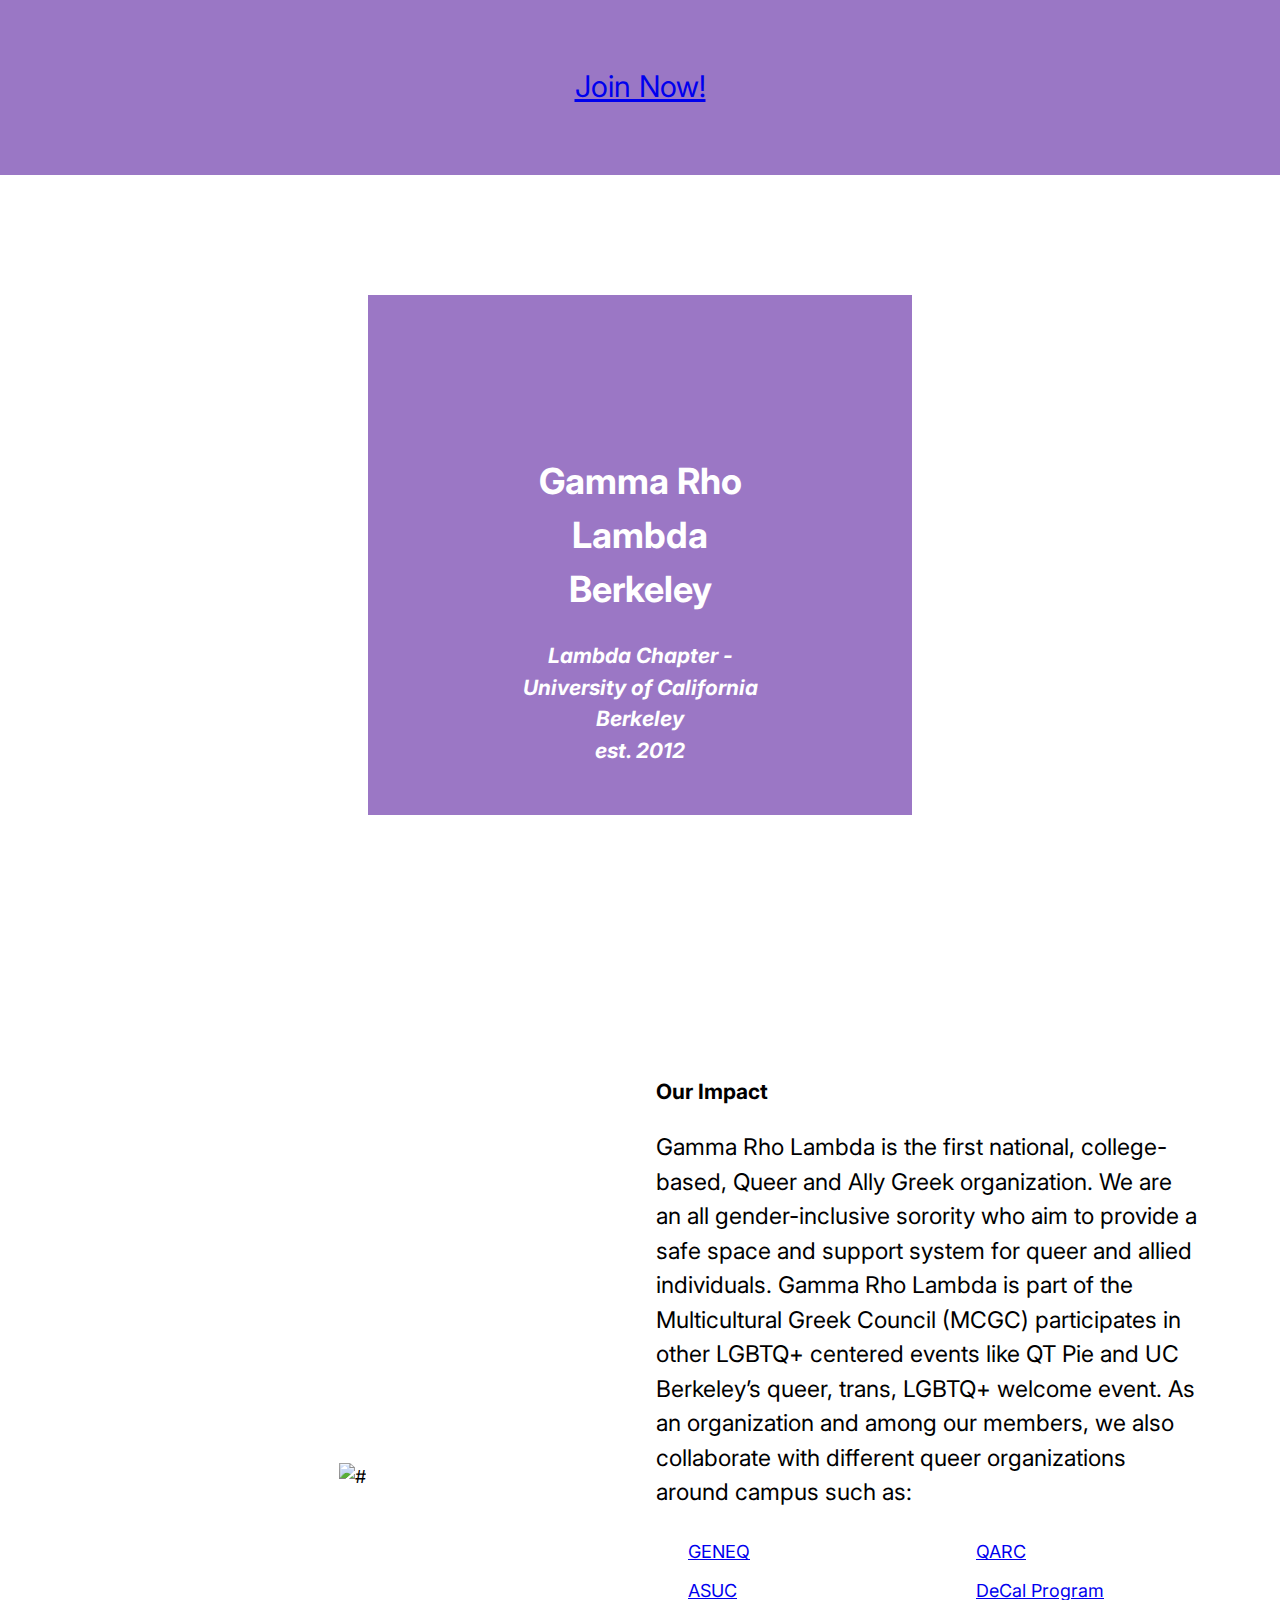
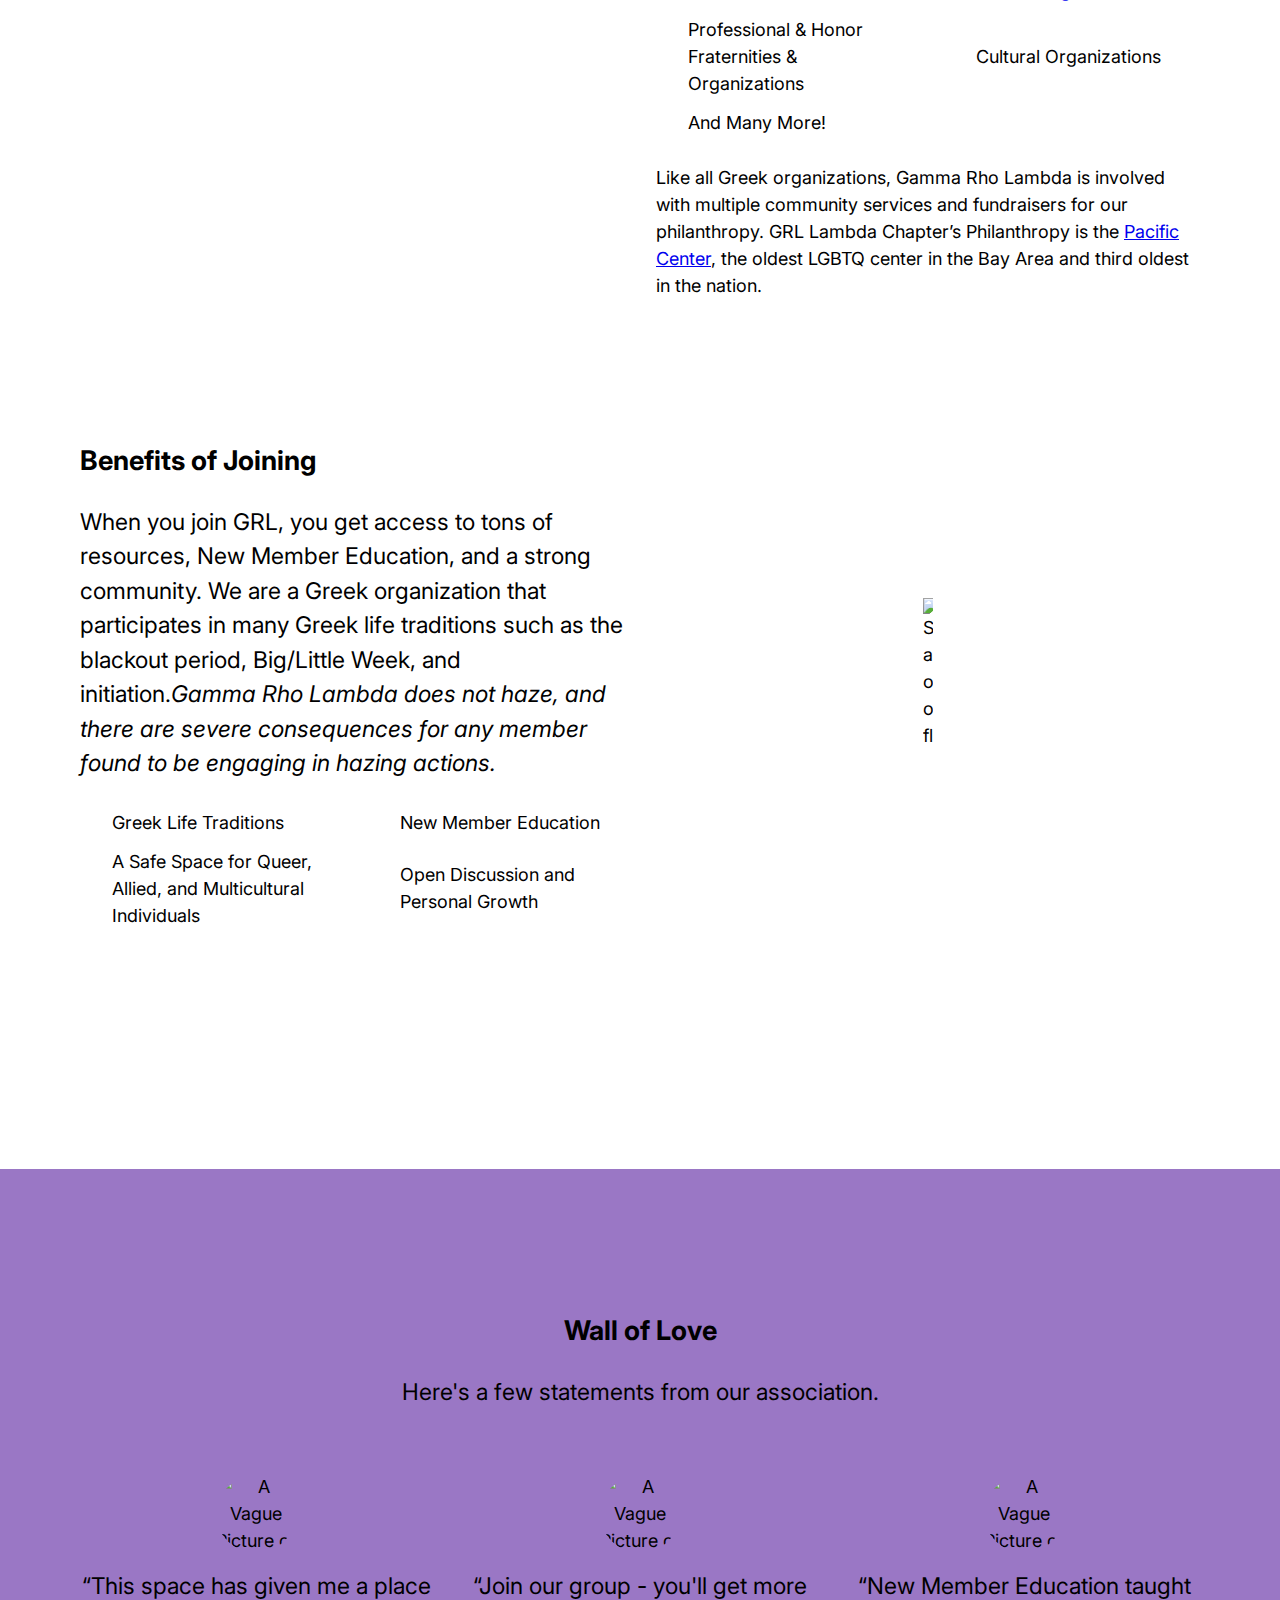
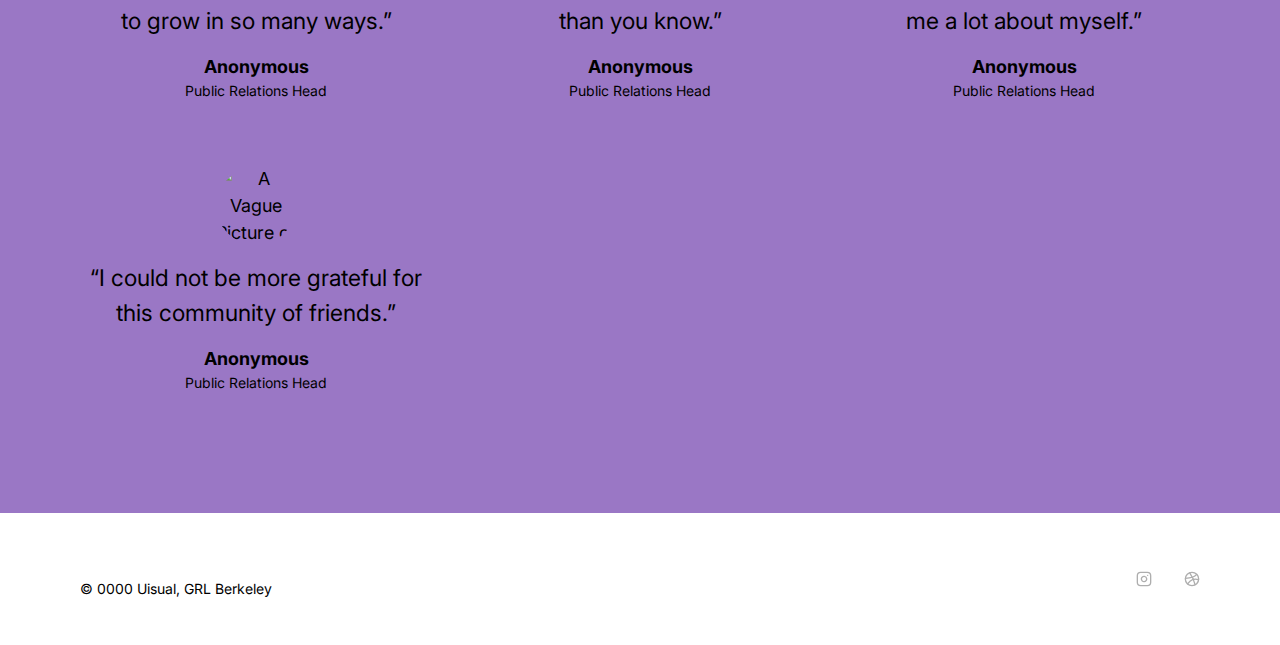
==== index.html @ dc8361e7 "minor cleanups" ====
<!DOCTYPE html>
<html lang="en">
  <head>
    <!-- META -->
    <meta charset="UTF-8">
    <meta name="viewport" content="width=device-width, initial-scale=1">
    <meta name="uisual" content="Made with Uisual (uisual.com)">
    <meta name="author" content="#">
    <meta name="description" content="#">
    <meta name="referrer" content="unsafe-url">
    <meta name="robots" content="index, follow">
    <!-- SPEED -->
    <link rel="preconnect" href="https://res.cloudinary.com">
    <link rel="dns-prefetch" href="https://res.cloudinary.com">
    <link rel="preconnect" href="https://fonts.googleapis.com">
    <link rel="dns-prefetch" href="https://fonts.googleapis.com">
    <link rel="preconnect" href="https://fonts.gstatic.com">
    <link rel="dns-prefetch" href="https://fonts.gstatic.com">
    <!-- LINK -->
    <link rel="me" href="#">
    <link rel="canonical" href="#">
    <link rel="icon" type="image/png" href="#" sizes="48x48">
    <!-- PERFORMANCE -->
    <link rel="stylesheet" href="https://fonts.googleapis.com/css2?family=Inter:wght@400;700&display=swap">
    <link rel="preload" as="style" href="style.css">
    <link rel="stylesheet" href="style.css">
    <!-- TITLE -->
    <title>Gamma Rho Lambda</title>
  </head>
  <body>
    <header role="banner" class="ui-section-header">
      <div class="ui-layout-container">
        <div class="ui-section-header__layout ui-layout-flex">
          <!-- LOGO
          <a href="#" role="link" aria-label="#">
            <svg viewBox="0 0 18 18" height="18" width="18" role="img" aria-label="#">
              <path fill="#353535" d="M0 0h4.5v9a4.5 4.5 0 109 0V6H18v3A9 9 0 110 9V0zm18 4.5V0h-4.5v4.5H18z"/>
            </svg>
          </a>-->
          <!-- MENU -->
          <a href="https://docs.google.com/forms/d/e/1FAIpQLSczapHdbkdse0yFbbg4YA1LP4vFYJhf3oAt2f6PeL1MX1Kipw/viewform?usp=sf_link" role="link" aria-label="" class="ui-component-button-normal">Join Now!</a>
        </div>
      </div>
    </header>
    <main role="main">
      <section class="ui-section-hero">
        <div class="ui-layout-container">
          <!-- COPYWRITING -->
          <div class="ui-layout-column-6 ui-layout-column-center">
            <div class="container">
              <img src="purple.png" alt="purple" style="width:150%;">
              <div class="centered">
                <h1><br><br>Gamma Rho Lambda Berkeley</h1>
                <h3><i>Lambda Chapter - University of California Berkeley <br>est. 2012</i></h3>
              </div>
            </div>
                <!-- CTA -->
              <!--<div class="ui-component-cta ui-layout-flex">
                <a href="https://docs.google.com/forms/d/e/1FAIpQLSczapHdbkdse0yFbbg4YA1LP4vFYJhf3oAt2f6PeL1MX1Kipw/viewform?usp=sf_link" role="link" aria-label="#" class="Join-Now-Button">Join Now!</a>
                <p class="ui-text-note"><small>Your information will be kept confidential.<br><br><br><br><br><br><br><br></small></p>
              </div>-->
            </div>
          </div>
          <!-- IMAGE -->
          <!--<img src="https://cdn.pixabay.com/photo/2019/08/11/12/58/pride-flag-4398946_1280.jpg" loading="eager" alt="This is a picture of a pride flag." class="ui-section-hero--image">-->
        </div>
      </section>
      <section class="ui-section-customer">
        <div class="ui-layout-container">
          <div class="ui-section-customer__layout ui-layout-flex">
            <!--<img src="https://res.cloudinary.com/uisual/image/upload/assets/logos/facebook.svg" alt="Link to our Facebook." class="ui-section-customer--logo" href="https://www.facebook.com/people/UC-Berkeley-Gamma-Rho-Lambda/100069817388623/">-->
          </div>
        </div>
      </section>
      <section class="ui-section-feature">
        <div class="ui-layout-container">
          <div class="ui-section-feature__layout ui-layout-grid ui-layout-grid-2">
            <!-- IMAGE -->
            <img src="https://cdn.pixabay.com/photo/2015/11/03/09/29/puzzle-1020428_1280.jpg" loading="eager" alt="#">
            <!-- FEATURE -->
            <div>
              <h3>Our Impact</h3>
              <p class="ui-text-intro">Gamma Rho Lambda is the first national, college-based, Queer and Ally Greek organization. 
                We are an all gender-inclusive sorority who aim to provide a safe space and support system for queer and allied individuals.  
                Gamma Rho Lambda is part of the Multicultural Greek Council (MCGC) participates in other LGBTQ+ centered events like QT Pie and UC Berkeley’s queer, 
                trans, LGBTQ+ welcome event. As an organization and among our members, we also collaborate with different queer organizations around campus such as:
              </p>
              <ul class="ui-component-list ui-component-list-feature ui-layout-grid">
                <li class="ui-component-list--item ui-component-list--item-check"><a href="https://cejce.berkeley.edu/geneq">GENEQ</a></li>
                <li class="ui-component-list--item ui-component-list--item-check"><a href="https://www.facebook.com/ucbqarc/">QARC</a></li>
                <li class="ui-component-list--item ui-component-list--item-check"><a href="https://asuc.org/">ASUC</a></li>
                <li class="ui-component-list--item ui-component-list--item-check"><a href="https://decal.studentorg.berkeley.edu/">DeCal Program</a></li>
                <li class="ui-component-list--item ui-component-list--item-check">Professional & Honor Fraternities & Organizations</li>
                <li class="ui-component-list--item ui-component-list--item-check">Cultural Organizations</li>
                <li class="ui-component-list--item ui-component-list--item-check">And Many More!</li>
              </ul>
              <p>Like all Greek organizations, Gamma Rho Lambda is involved with multiple community services and fundraisers 
                for our philanthropy. GRL Lambda Chapter’s Philanthropy is the <a href="https://www.pacificcenter.org/">Pacific Center</a>,
                the oldest LGBTQ center in the Bay Area and third oldest in the nation.
              </p>
            </div>
          </div>
          <div class="ui-section-feature__layout ui-layout-grid ui-layout-grid-2">
            <!-- FEATURE -->
            <div>
              <h2>Benefits of Joining</h2>
              <p class="ui-text-intro">When you join GRL, you get access to tons of resources, New Member Education, and a strong community. We are a Greek organization that participates in many Greek life traditions such as the
                blackout period, Big/Little Week, and initiation.<i>Gamma Rho Lambda does not haze, and there are severe consequences for any member found to be engaging in hazing actions.</i>
              </p>
              <ul class="ui-component-list ui-component-list-feature ui-layout-grid">
                <li class="ui-component-list--item ui-component-list--item-check">Greek Life Traditions</li>
                <li class="ui-component-list--item ui-component-list--item-check">New Member Education</li>
                <li class="ui-component-list--item ui-component-list--item-check">A Safe Space for Queer, Allied, and Multicultural Individuals</li>
                <li class="ui-component-list--item ui-component-list--item-check">Open Discussion and Personal Growth</li>
              </ul>
            </div>
            <!-- IMAGE -->
            <img src="https://cdn.pixabay.com/photo/2016/08/28/23/24/sunflower-1627193_1280.jpg" loading="eager" alt="Sunflowers are our official flower!" class="image" height="10" width="10">
          </div>
          <div class="ui-section-feature__layout ui-layout-grid ui-layout-grid-2">
            <!-- IMAGE -->
            <!--<img src="https://res.cloudinary.com/uisual/image/upload/assets/devices/ipad.png" loading="eager" alt="#" class="ui-image-half-left">-->
            <!-- FEATURE -->
            <div>
            </div>
          </div>
        </div>
      </section>
      <section class="ui-section-testimonial">
        <div class="ui-layout-container">
          <div class="ui-layout-column-6 ui-layout-column-center">
            <h2>Wall of Love</h2>
            <p class="ui-text-intro">Here's a few statements from our association.</p>
          </div>
          <div class="ui-section-testimonial__layout ui-layout-grid ui-layout-grid-3">
            <div class="ui-layout-column-4">
              <img src="https://res.cloudinary.com/uisual/image/upload/assets/icons/avatar.svg" alt="A Vague Picture of A Person" class="ui-section-testimonial--avatar">
              <p class="ui-section-testimonial--quote ui-text-intro">&ldquo;This space has given me a place to grow in so many ways.&rdquo;</p>
              <p class="ui-section-testimonial--author"><strong>Anonymous</strong><br><small class="ui-text-note">Public Relations Head</small></p>
            </div>
            <div class="ui-layout-column-4">
              <img src="https://res.cloudinary.com/uisual/image/upload/assets/icons/avatar.svg" alt="A Vague Picture of A Person" class="ui-section-testimonial--avatar">
              <p class="ui-section-testimonial--quote ui-text-intro">&ldquo;Join our group - you'll get more than you know.&rdquo;</p>
              <p class="ui-section-testimonial--author"><strong>Anonymous</strong><br><small class="ui-text-note">Public Relations Head</small></p>
            </div>
            <div class="ui-layout-column-4">
              <img src="https://res.cloudinary.com/uisual/image/upload/assets/icons/avatar.svg" alt="A Vague Picture of A Person" class="ui-section-testimonial--avatar">
              <p class="ui-section-testimonial--quote ui-text-intro">&ldquo;New Member Education taught me a lot about myself.&rdquo;</p>
              <p class="ui-section-testimonial--author"><strong>Anonymous</strong><br><small class="ui-text-note">Public Relations Head</small></p>
            </div>
            <div class="ui-layout-column-4">
              <img src="https://res.cloudinary.com/uisual/image/upload/assets/icons/avatar.svg" alt="A Vague Picture of A Person" class="ui-section-testimonial--avatar">
              <p class="ui-section-testimonial--quote ui-text-intro">&ldquo;I could not be more grateful for this community of friends.&rdquo;</p>
              <p class="ui-section-testimonial--author"><strong>Anonymous</strong><br><small class="ui-text-note">Public Relations Head</small></p>
            </div>
          </div>
        </div>
      </section>
    </main>
    <footer role="contentinfo" class="ui-section-footer">
      <div class="ui-layout-container">
        <div class="ui-section-footer__layout ui-layout-flex">
          <!-- COPYRIGHT -->
          <p class="ui-section-footer--copyright ui-text-note"><small>&copy; 0000 Uisual, GRL Berkeley</small></p>
          <!-- MENU -->          
          <!-- SOCIAL -->
          <nav role="navigation" class="ui-section-footer--nav ui-section-footer--social ui-layout-flex">
            <a href="https://www.instagram.com/grlberkeley/?hl=en" role="link" aria-label="#">
              <svg viewBox="0 0 24 24" height="16" width="16" fill="none" stroke="#AEAEAE" stroke-linecap="round" stroke-linejoin="round" stroke-width="2" role="img" aria-label="#">
                <rect width="20" height="20" x="2" y="2" rx="5" ry="5"/>
                <path d="M16 11.37A4 4 0 1112.63 8 4 4 0 0116 11.37zM17.5 6.5h.01"/>
              </svg>
            </a>
            <a href="https://www.gammarholambda.org/" role="link" aria-label="#">
              <svg viewBox="0 0 24 24" height="16" width="16" fill="none" stroke="#AEAEAE" stroke-linecap="round" stroke-linejoin="round" stroke-width="2" role="img" aria-label="#">
                <circle cx="12" cy="12" r="10"/>
                <path d="M8.56 2.75c4.37 6.03 6.02 9.42 8.03 17.72m2.54-15.38c-3.72 4.35-8.94 5.66-16.88 5.85m19.5 1.9c-3.5-.93-6.63-.82-8.94 0-2.58.92-5.01 2.86-7.44 6.32"/>
              </svg>
            </a>
          </nav>
        </div>
      </div>
    </footer>
  </body>
</html>
---- style.css ----
/*--------------------------------------------------------------
TABLE OF CONTENT
----------------------------------------------------------------
1.0 VARIABLE
|  1.1 COLOR
|  1.2 TYPOGRAPHY
|  1.3 LAYOUT
2.0 FOUNDATION
3.0 TYPOGRAPHY
4.0 IMAGE
5.0 LAYOUT
6.0 COMPONENT
|  6.1 CTA
|  6.2 BUTTON
|  6.3 LIST
7.0 SECTION
|  7.1 HEADER
|  7.2 HERO
|  7.3 CUSTOMER
|  7.4 FEATURE
|  7.5 TESTIMONIAL
|  7.6 CLOSE
|  7.7 FOOTER
8.0 MEDIA
|  8.1 768PX
|  8.2 1024PX
|  8.3 1200PX
--------------------------------------------------------------*/

/*--------------------------------------------------------------
1.0 VARIABLE
--------------------------------------------------------------*/

:root {

  /*------------------------------------------------------------
  |
  | 1.1 COLOR
  |
  ------------------------------------------------------------*/

  --ui-color-brand: #cc45f5;

  /* COLOR PALETTE */

  --ui-color-n-000: #ffffff;
  --ui-color-n-025: #9a77c5;
  --ui-color-n-050: #1541df;
  --ui-color-n-100: #000000;
  --ui-color-n-200: #4a9df0;
  --ui-color-n-300: #e9e082;
  --ui-color-n-900: #8d4747;
  

  /* BACKGROUND COLOR */
  
  --ui-color-background-primary  : var(--ui-color-n-000);
  --ui-color-background-secondary: var(--ui-color-n-050);
  --ui-color-background-tertiary : var(--ui-color-n-025);

  /* TYPOGRAPHY COLOR */

  --ui-color-typography-heading: var(--ui-color-n-200);
  --ui-color-typography-body   : var(--ui-color-n-100);
  --ui-color-typography-note   : var(--ui-color-n-100);
  --ui-color-typography-button : var(--ui-color-n-100);

  /*------------------------------------------------------------
  |
  | 1.2 TYPOGRAPHY
  |
  ------------------------------------------------------------*/

  --ui-typography-typeface: "Inter", sans-serif;

  /* FONT SIZE */

  --ui-typography-h1: 1.9375rem;
  --ui-typography-h2: 1.5625rem;
  --ui-typography-p : 1rem;
  --ui-typography-s : .8125rem;

  /* LEADING */

  --ui-typography-h1-leading: 1.2;
  --ui-typography-h2-leading: 1.2;
  --ui-typography-p-leading : 1.5;

  /* MARGIN */

  --ui-typography-margin-heading: .75rem;
  --ui-typography-margin-body   : 1.125rem;

  /*------------------------------------------------------------
  |
  | 1.3 LAYOUT
  |
  ------------------------------------------------------------*/
  
  --ui-layout-container: 1.25rem;
  --ui-layout-grid     : 3.625rem;
  --ui-layout-gutter   : 1rem;

  /* GAP */
  
  --ui-gap-cta        : .75rem;
  --ui-gap-hero       : 2rem;
  --ui-gap-customer   : 2rem;
  --ui-gap-feature    : 2rem;
  --ui-gap-testimonial: 2rem;

  /* BORDER RADIUS */
  
  --ui-radius-avatar: 5rem;
  --ui-radius-button: 5rem;

}

/*--------------------------------------------------------------
2.0 FOUNDATION
--------------------------------------------------------------*/

html { box-sizing: border-box; }

*,
*:before,
*:after { box-sizing: inherit; }

body {
  background-color: var(--ui-color-background-primary);
  color: var(--ui-color-typography-body);
  font-family: var(--ui-typography-typeface);
  font-feature-settings: "liga", "kern";
  font-size: var(--ui-typography-p);
  font-weight: 400;
  line-height: var(--ui-typography-p-leading);
  margin: 0 auto;
  text-rendering: optimizeLegibility;
  -webkit-font-smoothing: antialiased;
}

/*--------------------------------------------------------------
3.0 TYPOGRAPHY
--------------------------------------------------------------*/

/*a { color: var(--ui-color-brand); text-decoration: none; }*/
/*
h1,
h2,
p,
ul { margin-top: 0; }

h1,
h2 {
  color: var(--ui-color-typography-heading);
  margin-bottom: var(--ui-typography-margin-heading);
}

h1 {
  font-size: var(--ui-typography-h1);
  line-height: var(--ui-typography-h1-leading);
}

h2 {
  font-size: var(--ui-typography-h2);
  line-height: var(--ui-typography-h2-leading);
}
*/
p,
ul { margin-bottom: var(--ui-typography-margin-body); }

p:last-child,
ul:last-child { margin-bottom: 0; }

ul { padding-left: 0; }

strong { font-weight: 700; }

small { font-size: var(--ui-typography-s); }

.ui-text-note {
  color: var(--ui-color-typography-note);
  line-height: 1;
}

/*--------------------------------------------------------------
4.0 IMAGE
--------------------------------------------------------------*/

img,
svg {
  display: block;
  height: auto;
  margin: 0 auto;
  max-width: 100%;
}

/*--------------------------------------------------------------
5.0 LAYOUT
--------------------------------------------------------------*/

.ui-layout-container {
  padding-left: var(--ui-layout-container);
  padding-right: var(--ui-layout-container);
}

.ui-layout-flex,
.ui-layout-grid {
  align-items: center;
  justify-content: center;
}

.ui-layout-flex { display: flex; }

.ui-layout-grid { display: grid; }

/*--------------------------------------------------------------
6.0 COMPONENT
--------------------------------------------------------------*/

/*--------------------------------------------------------------
|
| 6.1 CTA
|
--------------------------------------------------------------*/

.ui-component-cta {
  flex-direction: column;
  row-gap: var(--ui-gap-cta);
}

/*--------------------------------------------------------------
|
| 6.2 BUTTON
|
--------------------------------------------------------------*/

.ui-component-button {
  border: .0625rem solid var(--ui-color-brand);
  border-radius: var(--ui-radius-button);
  display: block;
  font-weight: 700;
  line-height: 1;
  text-align: center;
}

.ui-component-button-primary {
  background-color: var(--ui-color-brand);
  color: var(--ui-color-typography-button);
}

.ui-component-button-normal {
  padding: .75rem 1rem .875rem;
  width: fit-content;
}

.ui-component-button-small {
  font-size: var(--ui-typography-s);
  padding: .5rem .75rem .5625rem;
}

/*--------------------------------------------------------------
|
| 6.3 LIST
|
--------------------------------------------------------------*/

.ui-component-list {
  grid-template-columns: 1fr;
  row-gap: .75rem;
}

.ui-component-list--item {
  background-position: left center;
  background-repeat: no-repeat;
  background-size: 1.125rem;
  list-style: none;
  padding-left: 1.875rem;
}

.ui-component-list--item-check {
  background-image: url(https://res.cloudinary.com/uisual/image/upload/assets/icons/check.svg);
}

/*--------------------------------------------------------------
7.0 SECTION
--------------------------------------------------------------*/

/*--------------------------------------------------------------
|
| 7.1 HEADER
|
--------------------------------------------------------------*/

.ui-section-header {
  text-align: left;
  padding-bottom: 60px;
  padding-top: 60px;
  /*position: fixed;*/
  background-color: var(--ui-color-background-tertiary);
  color: var(-ui-color-n-000);
  font-size: 30px
}

.ui-section-header__layout { 
  /*position:fixed; */
}

/*--------------------------------------------------------------
|
| 7.2 HERO
|
--------------------------------------------------------------*/

.ui-section-hero {
 /*padding-bottom: 10rem; /*this is not the cause of the disaster
  padding-top: 10rem;*/
  background-image: url('https://cdn.pixabay.com/photo/2019/10/30/15/13/pride-4589773_1280.jpg');
  text-align: left;
  color: --ui-color-n-200;
}

.container {
  position: relative;
  text-align: center;
  color: white;
}

.centered {
  position: absolute;
  top: 50%;
  left: 50%;
  transform: translate(-50%, -50%);
}

/*.ui-section-hero--image { margin-top: var(--ui-gap-hero); }*/

/*--------------------------------------------------------------
|
| 7.3 CUSTOMER
|
--------------------------------------------------------------*/

.ui-section-customer__layout {
  flex-direction: column;
  row-gap: var(--ui-gap-customer);
}

.ui-section-customer--logo {
  height: 1.5rem;
  width: auto;
}

.ui-section-customer--logo-str { height: 1.75rem; }
  
.ui-section-customer--logo-bhn { height: 1.375rem; }

/*--------------------------------------------------------------
|
| 7.4 FEATURE
|
--------------------------------------------------------------*/

.ui-section-feature {
  padding-bottom: 5rem;
  padding-top: 5rem;
}

.ui-section-feature__layout { row-gap: var(--ui-gap-feature); }

.ui-section-feature__layout:nth-of-type(odd) div {
  grid-row-start: 1;
}

.ui-section-feature__layout:nth-of-type(even) {
  margin-bottom: 5rem;
  margin-top: 5rem;
}

/*--------------------------------------------------------------
|
| 7.5 TESTIMONIAL
|
--------------------------------------------------------------*/

.ui-section-testimonial {
  background-color: var(--ui-color-background-tertiary);
  padding-bottom: 5rem;
  padding-top: 5rem;
  text-align: center;
}

.ui-section-testimonial__layout {
  margin-top: var(--ui-gap-testimonial);
  row-gap: var(--ui-gap-testimonial);
}

.ui-section-testimonial--avatar {
  border-radius: var(--ui-radius-avatar);
  height: 5rem;
  width: 5rem;
}

.ui-section-testimonial--quote {
  margin-bottom: 1rem;
  margin-top: 1rem;
}

.ui-section-testimonial--author { line-height: 1.25; }

/*--------------------------------------------------------------
|
| 7.6 CLOSE
|
--------------------------------------------------------------*/

.ui-section-close {
  background-color: var(--ui-color-background-secondary);
  padding-top: 5rem;
  text-align: center;
}

/*--------------------------------------------------------------
|
| 7.7 FOOTER
|
--------------------------------------------------------------*/

.ui-section-footer {
  padding-bottom: 3rem;
  padding-top: 3rem;
}

.ui-section-footer__layout {
  flex-direction: column-reverse;
  row-gap: var(--ui-layout-gutter);
}

.ui-section-footer--copyright { margin-bottom: 0; }

.ui-section-footer--nav {
  column-gap: var(--ui-layout-gutter);
}

/*--------------------------------------------------------------
8.0 MEDIA
--------------------------------------------------------------*/

/*--------------------------------------------------------------
|
| 8.1 768PX
|
--------------------------------------------------------------*/

@media screen and (min-width: 48rem) {

  /*------------------------------------------------------------
  VARIABLE
  ------------------------------------------------------------*/
  
  :root {

    /*----------------------------------------------------------
    |
    | TYPOGRAPHY
    |
    ----------------------------------------------------------*/

    /* FONT SIZE */

    --ui-typography-h1: 2.1875rem;
    --ui-typography-h2: 1.75rem;
    --ui-typography-p : 1.125rem;
    --ui-typography-s : .875rem;

    /* MARGIN */

    --ui-typography-margin-body: 1.25rem;

    /*----------------------------------------------------------
    |
    | LAYOUT
    |
    ----------------------------------------------------------*/

    --ui-layout-container: 4.25rem;
    --ui-layout-gutter   : 1.5rem;

    /* GAP */

    --ui-gap-hero       : 3rem;
    --ui-gap-feature    : 3rem;
    --ui-gap-testimonial: 3rem;

  }

  /*------------------------------------------------------------
  IMAGE
  ------------------------------------------------------------*/

  .ui-image-half-left {
    padding-right: var(--ui-layout-gutter);
  }

  .ui-image-half-right {
    padding-left: var(--ui-layout-gutter);
  }

  /*------------------------------------------------------------
  LAYOUT
  ------------------------------------------------------------*/

  .ui-layout-container,
  .ui-layout-column-center {
    margin-left: auto;
    margin-right: auto;
  }

  .ui-layout-grid-2,
  .ui-layout-grid-3 {
    column-gap: var(--ui-layout-gutter);
    grid-template-columns: repeat(2, 1fr);
    justify-items: center;
  }

  .ui-layout-column-4 {
    width: calc((var(--ui-layout-grid) * 4) +
           (var(--ui-layout-gutter) * 3));
  }

  .ui-layout-column-6 {
    width: calc((var(--ui-layout-grid) * 6) +
           (var(--ui-layout-gutter) * 5));
  }

  /*------------------------------------------------------------
  COMPONENT
  ------------------------------------------------------------*/

  /*------------------------------------------------------------
  |
  | LIST
  |
  ------------------------------------------------------------*/

  .ui-component-list--item {
    background-size: 1.25rem;
    padding-left: 2rem;
  }

  /*------------------------------------------------------------
  SECTION
  ------------------------------------------------------------*/

  /*------------------------------------------------------------
  |
  | HEADER
  |
  ------------------------------------------------------------*/

  .ui-section-header {
    padding-bottom: 2rem;
    padding-top: 2rem;
  }

  /*------------------------------------------------------------
  |
  | CUSTOMER
  |
  ------------------------------------------------------------*/

  .ui-section-customer__layout {
    column-gap: var(--ui-gap-customer);
    flex-direction: row;
  }
  
  .ui-section-customer--logo {
    margin-left: 0;
    margin-right: 0;
  }

  /*------------------------------------------------------------
  |
  | FEATURE
  |
  ------------------------------------------------------------*/

  .ui-section-feature__layout:nth-of-type(odd) div {
    grid-row-start: initial;
  }

  /*------------------------------------------------------------
  |
  | FOOTER
  |
  ------------------------------------------------------------*/

  .ui-section-footer {
    padding-bottom: 2rem;
    padding-top: 2rem;
  }
  
  .ui-section-footer__layout {
    flex-direction: row;
    justify-content: space-between;
    position: relative;
  }

  .ui-section-footer--menu {
    left: 50%;
    position: absolute;
    transform: translateX(-50%);
  }

}

/*--------------------------------------------------------------
|
| 8.2 1024PX
|
--------------------------------------------------------------*/

@media screen and (min-width: 64rem) {

  /*------------------------------------------------------------
  VARIABLE
  ------------------------------------------------------------*/

  :root {

    /*----------------------------------------------------------
    |
    | LAYOUT
    |
    ----------------------------------------------------------*/

    --ui-layout-container: 0;
  
  }

  /*------------------------------------------------------------
  TYPOGRAPHY
  ------------------------------------------------------------*/

  a { transition: all 250ms ease; }

  a:not(.ui-component-button):hover {
    color: var(--ui-color-typography-body);
  }

  /*------------------------------------------------------------
  LAYOUT
  ------------------------------------------------------------*/
  
  .ui-layout-container { width: 60rem; }

  .ui-layout-grid-3 { grid-template-columns: repeat(3, 1fr); }

}

/*--------------------------------------------------------------
|
| 8.3 1200PX
|
--------------------------------------------------------------*/

@media screen and (min-width: 75rem) {

  /*------------------------------------------------------------
  VARIABLE
  ------------------------------------------------------------*/

  :root {

    /*----------------------------------------------------------
    |
    | TYPOGRAPHY
    |
    ----------------------------------------------------------*/

    /* FONT SIZE */

    --ui-typography-h1: 2.75rem;
    --ui-typography-h2: 2.1875rem;
    --ui-typography-h4: 1.4375rem;

    /* MARGIN */

    --ui-typography-margin-heading: 1rem;
    --ui-typography-margin-body   : 1.75rem;

    /*----------------------------------------------------------
    |
    | LAYOUT
    |
    ----------------------------------------------------------*/

    --ui-layout-grid  : 4rem;
    --ui-layout-gutter: 2rem;

    /* GAP */

    --ui-gap-hero       : 4rem;
    --ui-gap-customer   : 4rem;
    --ui-gap-feature    : 4rem;
    --ui-gap-testimonial: 4rem;
    
  }

  /*------------------------------------------------------------
  TYPOGRAPHY
  ------------------------------------------------------------*/

  .ui-text-intro { font-size: var(--ui-typography-h4); }

  /*------------------------------------------------------------
  LAYOUT
  ------------------------------------------------------------*/
  
  .ui-layout-container { width: 70rem; }

  /*------------------------------------------------------------
  COMPONENT
  ------------------------------------------------------------*/

  /*------------------------------------------------------------
  |
  | BUTTON
  |
  ------------------------------------------------------------*/

  .ui-component-button-normal {
    padding-bottom: 1.125rem;
    padding-top: 1rem;
  }

  .ui-component-button-small {
    padding-bottom: .6875rem;
    padding-top: .625rem;
  }

  /*------------------------------------------------------------
  SECTION
  ------------------------------------------------------------*/

  /*------------------------------------------------------------
  |
  | HEADER
  |
  ------------------------------------------------------------*/

  .ui-section-header {
    padding-bottom: 3rem;
    padding-top: 3rem;
  }

  /*------------------------------------------------------------
  |
  | HERO
  |
  ------------------------------------------------------------*/

  .ui-section-hero {
    padding-bottom: 7.5rem;
    padding-top: 7.5rem;
  }

  /*------------------------------------------------------------
  |
  | CUSTOMER
  |
  ------------------------------------------------------------*/

  .ui-section-customer--logo { height: 2rem; }
  
  .ui-section-customer--logo-str { height: 2.25rem; }
  
  .ui-section-customer--logo-bhn { height: 1.75rem; }

  /*------------------------------------------------------------
  |
  | FEATURE
  |
  ------------------------------------------------------------*/

  .ui-section-feature {
    padding-bottom: 7.5rem;
    padding-top: 7.5rem;
  }

  .ui-section-feature__layout:nth-of-type(even) {
    margin-bottom: 7.5rem;
    margin-top: 7.5rem;
  }

  /* LIST */

  .ui-component-list-feature {
    column-gap: var(--ui-layout-gutter);
    grid-template-columns: repeat(2, 1fr);
  }

  /*------------------------------------------------------------
  |
  | TESTIMONIAL
  |
  ------------------------------------------------------------*/

  .ui-section-testimonial {
    padding-bottom: 7.5rem;
    padding-top: 7.5rem;
  }

  /*------------------------------------------------------------
  |
  | CLOSE
  |
  ------------------------------------------------------------*/

  .ui-section-close { padding-top: 7.5rem; }
  
  /*------------------------------------------------------------
  |
  | FOOTER
  |
  ------------------------------------------------------------*/

  .ui-section-footer {
    padding-bottom: 3rem;
    padding-top: 3rem;
  }

}
---- style.css ----
/*--------------------------------------------------------------
TABLE OF CONTENT
----------------------------------------------------------------
1.0 VARIABLE
|  1.1 COLOR
|  1.2 TYPOGRAPHY
|  1.3 LAYOUT
2.0 FOUNDATION
3.0 TYPOGRAPHY
4.0 IMAGE
5.0 LAYOUT
6.0 COMPONENT
|  6.1 CTA
|  6.2 BUTTON
|  6.3 LIST
7.0 SECTION
|  7.1 HEADER
|  7.2 HERO
|  7.3 CUSTOMER
|  7.4 FEATURE
|  7.5 TESTIMONIAL
|  7.6 CLOSE
|  7.7 FOOTER
8.0 MEDIA
|  8.1 768PX
|  8.2 1024PX
|  8.3 1200PX
--------------------------------------------------------------*/

/*--------------------------------------------------------------
1.0 VARIABLE
--------------------------------------------------------------*/

:root {

  /*------------------------------------------------------------
  |
  | 1.1 COLOR
  |
  ------------------------------------------------------------*/

  --ui-color-brand: #cc45f5;

  /* COLOR PALETTE */

  --ui-color-n-000: #ffffff;
  --ui-color-n-025: #9a77c5;
  --ui-color-n-050: #1541df;
  --ui-color-n-100: #000000;
  --ui-color-n-200: #4a9df0;
  --ui-color-n-300: #e9e082;
  --ui-color-n-900: #8d4747;
  

  /* BACKGROUND COLOR */
  
  --ui-color-background-primary  : var(--ui-color-n-000);
  --ui-color-background-secondary: var(--ui-color-n-050);
  --ui-color-background-tertiary : var(--ui-color-n-025);

  /* TYPOGRAPHY COLOR */

  --ui-color-typography-heading: var(--ui-color-n-200);
  --ui-color-typography-body   : var(--ui-color-n-100);
  --ui-color-typography-note   : var(--ui-color-n-100);
  --ui-color-typography-button : var(--ui-color-n-100);

  /*------------------------------------------------------------
  |
  | 1.2 TYPOGRAPHY
  |
  ------------------------------------------------------------*/

  --ui-typography-typeface: "Inter", sans-serif;

  /* FONT SIZE */

  --ui-typography-h1: 1.9375rem;
  --ui-typography-h2: 1.5625rem;
  --ui-typography-p : 1rem;
  --ui-typography-s : .8125rem;

  /* LEADING */

  --ui-typography-h1-leading: 1.2;
  --ui-typography-h2-leading: 1.2;
  --ui-typography-p-leading : 1.5;

  /* MARGIN */

  --ui-typography-margin-heading: .75rem;
  --ui-typography-margin-body   : 1.125rem;

  /*------------------------------------------------------------
  |
  | 1.3 LAYOUT
  |
  ------------------------------------------------------------*/
  
  --ui-layout-container: 1.25rem;
  --ui-layout-grid     : 3.625rem;
  --ui-layout-gutter   : 1rem;

  /* GAP */
  
  --ui-gap-cta        : .75rem;
  --ui-gap-hero       : 2rem;
  --ui-gap-customer   : 2rem;
  --ui-gap-feature    : 2rem;
  --ui-gap-testimonial: 2rem;

  /* BORDER RADIUS */
  
  --ui-radius-avatar: 5rem;
  --ui-radius-button: 5rem;

}

/*--------------------------------------------------------------
2.0 FOUNDATION
--------------------------------------------------------------*/

html { box-sizing: border-box; }

*,
*:before,
*:after { box-sizing: inherit; }

body {
  background-color: var(--ui-color-background-primary);
  color: var(--ui-color-typography-body);
  font-family: var(--ui-typography-typeface);
  font-feature-settings: "liga", "kern";
  font-size: var(--ui-typography-p);
  font-weight: 400;
  line-height: var(--ui-typography-p-leading);
  margin: 0 auto;
  text-rendering: optimizeLegibility;
  -webkit-font-smoothing: antialiased;
}

/*--------------------------------------------------------------
3.0 TYPOGRAPHY
--------------------------------------------------------------*/

/*a { color: var(--ui-color-brand); text-decoration: none; }*/
/*
h1,
h2,
p,
ul { margin-top: 0; }

h1,
h2 {
  color: var(--ui-color-typography-heading);
  margin-bottom: var(--ui-typography-margin-heading);
}

h1 {
  font-size: var(--ui-typography-h1);
  line-height: var(--ui-typography-h1-leading);
}

h2 {
  font-size: var(--ui-typography-h2);
  line-height: var(--ui-typography-h2-leading);
}
*/
p,
ul { margin-bottom: var(--ui-typography-margin-body); }

p:last-child,
ul:last-child { margin-bottom: 0; }

ul { padding-left: 0; }

strong { font-weight: 700; }

small { font-size: var(--ui-typography-s); }

.ui-text-note {
  color: var(--ui-color-typography-note);
  line-height: 1;
}

/*--------------------------------------------------------------
4.0 IMAGE
--------------------------------------------------------------*/

img,
svg {
  display: block;
  height: auto;
  margin: 0 auto;
  max-width: 100%;
}

/*--------------------------------------------------------------
5.0 LAYOUT
--------------------------------------------------------------*/

.ui-layout-container {
  padding-left: var(--ui-layout-container);
  padding-right: var(--ui-layout-container);
}

.ui-layout-flex,
.ui-layout-grid {
  align-items: center;
  justify-content: center;
}

.ui-layout-flex { display: flex; }

.ui-layout-grid { display: grid; }

/*--------------------------------------------------------------
6.0 COMPONENT
--------------------------------------------------------------*/

/*--------------------------------------------------------------
|
| 6.1 CTA
|
--------------------------------------------------------------*/

.ui-component-cta {
  flex-direction: column;
  row-gap: var(--ui-gap-cta);
}

/*--------------------------------------------------------------
|
| 6.2 BUTTON
|
--------------------------------------------------------------*/

.ui-component-button {
  border: .0625rem solid var(--ui-color-brand);
  border-radius: var(--ui-radius-button);
  display: block;
  font-weight: 700;
  line-height: 1;
  text-align: center;
}

.ui-component-button-primary {
  background-color: var(--ui-color-brand);
  color: var(--ui-color-typography-button);
}

.ui-component-button-normal {
  padding: .75rem 1rem .875rem;
  width: fit-content;
}

.ui-component-button-small {
  font-size: var(--ui-typography-s);
  padding: .5rem .75rem .5625rem;
}

/*--------------------------------------------------------------
|
| 6.3 LIST
|
--------------------------------------------------------------*/

.ui-component-list {
  grid-template-columns: 1fr;
  row-gap: .75rem;
}

.ui-component-list--item {
  background-position: left center;
  background-repeat: no-repeat;
  background-size: 1.125rem;
  list-style: none;
  padding-left: 1.875rem;
}

.ui-component-list--item-check {
  background-image: url(https://res.cloudinary.com/uisual/image/upload/assets/icons/check.svg);
}

/*--------------------------------------------------------------
7.0 SECTION
--------------------------------------------------------------*/

/*--------------------------------------------------------------
|
| 7.1 HEADER
|
--------------------------------------------------------------*/

.ui-section-header {
  text-align: left;
  padding-bottom: 60px;
  padding-top: 60px;
  /*position: fixed;*/
  background-color: var(--ui-color-background-tertiary);
  color: var(-ui-color-n-000);
  font-size: 30px
}

.ui-section-header__layout { 
  /*position:fixed; */
}

/*--------------------------------------------------------------
|
| 7.2 HERO
|
--------------------------------------------------------------*/

.ui-section-hero {
 /*padding-bottom: 10rem; /*this is not the cause of the disaster
  padding-top: 10rem;*/
  background-image: url('https://cdn.pixabay.com/photo/2019/10/30/15/13/pride-4589773_1280.jpg');
  text-align: left;
  color: --ui-color-n-200;
}

.container {
  position: relative;
  text-align: center;
  color: white;
}

.centered {
  position: absolute;
  top: 50%;
  left: 50%;
  transform: translate(-50%, -50%);
}

/*.ui-section-hero--image { margin-top: var(--ui-gap-hero); }*/

/*--------------------------------------------------------------
|
| 7.3 CUSTOMER
|
--------------------------------------------------------------*/

.ui-section-customer__layout {
  flex-direction: column;
  row-gap: var(--ui-gap-customer);
}

.ui-section-customer--logo {
  height: 1.5rem;
  width: auto;
}

.ui-section-customer--logo-str { height: 1.75rem; }
  
.ui-section-customer--logo-bhn { height: 1.375rem; }

/*--------------------------------------------------------------
|
| 7.4 FEATURE
|
--------------------------------------------------------------*/

.ui-section-feature {
  padding-bottom: 5rem;
  padding-top: 5rem;
}

.ui-section-feature__layout { row-gap: var(--ui-gap-feature); }

.ui-section-feature__layout:nth-of-type(odd) div {
  grid-row-start: 1;
}

.ui-section-feature__layout:nth-of-type(even) {
  margin-bottom: 5rem;
  margin-top: 5rem;
}

/*--------------------------------------------------------------
|
| 7.5 TESTIMONIAL
|
--------------------------------------------------------------*/

.ui-section-testimonial {
  background-color: var(--ui-color-background-tertiary);
  padding-bottom: 5rem;
  padding-top: 5rem;
  text-align: center;
}

.ui-section-testimonial__layout {
  margin-top: var(--ui-gap-testimonial);
  row-gap: var(--ui-gap-testimonial);
}

.ui-section-testimonial--avatar {
  border-radius: var(--ui-radius-avatar);
  height: 5rem;
  width: 5rem;
}

.ui-section-testimonial--quote {
  margin-bottom: 1rem;
  margin-top: 1rem;
}

.ui-section-testimonial--author { line-height: 1.25; }

/*--------------------------------------------------------------
|
| 7.6 CLOSE
|
--------------------------------------------------------------*/

.ui-section-close {
  background-color: var(--ui-color-background-secondary);
  padding-top: 5rem;
  text-align: center;
}

/*--------------------------------------------------------------
|
| 7.7 FOOTER
|
--------------------------------------------------------------*/

.ui-section-footer {
  padding-bottom: 3rem;
  padding-top: 3rem;
}

.ui-section-footer__layout {
  flex-direction: column-reverse;
  row-gap: var(--ui-layout-gutter);
}

.ui-section-footer--copyright { margin-bottom: 0; }

.ui-section-footer--nav {
  column-gap: var(--ui-layout-gutter);
}

/*--------------------------------------------------------------
8.0 MEDIA
--------------------------------------------------------------*/

/*--------------------------------------------------------------
|
| 8.1 768PX
|
--------------------------------------------------------------*/

@media screen and (min-width: 48rem) {

  /*------------------------------------------------------------
  VARIABLE
  ------------------------------------------------------------*/
  
  :root {

    /*----------------------------------------------------------
    |
    | TYPOGRAPHY
    |
    ----------------------------------------------------------*/

    /* FONT SIZE */

    --ui-typography-h1: 2.1875rem;
    --ui-typography-h2: 1.75rem;
    --ui-typography-p : 1.125rem;
    --ui-typography-s : .875rem;

    /* MARGIN */

    --ui-typography-margin-body: 1.25rem;

    /*----------------------------------------------------------
    |
    | LAYOUT
    |
    ----------------------------------------------------------*/

    --ui-layout-container: 4.25rem;
    --ui-layout-gutter   : 1.5rem;

    /* GAP */

    --ui-gap-hero       : 3rem;
    --ui-gap-feature    : 3rem;
    --ui-gap-testimonial: 3rem;

  }

  /*------------------------------------------------------------
  IMAGE
  ------------------------------------------------------------*/

  .ui-image-half-left {
    padding-right: var(--ui-layout-gutter);
  }

  .ui-image-half-right {
    padding-left: var(--ui-layout-gutter);
  }

  /*------------------------------------------------------------
  LAYOUT
  ------------------------------------------------------------*/

  .ui-layout-container,
  .ui-layout-column-center {
    margin-left: auto;
    margin-right: auto;
  }

  .ui-layout-grid-2,
  .ui-layout-grid-3 {
    column-gap: var(--ui-layout-gutter);
    grid-template-columns: repeat(2, 1fr);
    justify-items: center;
  }

  .ui-layout-column-4 {
    width: calc((var(--ui-layout-grid) * 4) +
           (var(--ui-layout-gutter) * 3));
  }

  .ui-layout-column-6 {
    width: calc((var(--ui-layout-grid) * 6) +
           (var(--ui-layout-gutter) * 5));
  }

  /*------------------------------------------------------------
  COMPONENT
  ------------------------------------------------------------*/

  /*------------------------------------------------------------
  |
  | LIST
  |
  ------------------------------------------------------------*/

  .ui-component-list--item {
    background-size: 1.25rem;
    padding-left: 2rem;
  }

  /*------------------------------------------------------------
  SECTION
  ------------------------------------------------------------*/

  /*------------------------------------------------------------
  |
  | HEADER
  |
  ------------------------------------------------------------*/

  .ui-section-header {
    padding-bottom: 2rem;
    padding-top: 2rem;
  }

  /*------------------------------------------------------------
  |
  | CUSTOMER
  |
  ------------------------------------------------------------*/

  .ui-section-customer__layout {
    column-gap: var(--ui-gap-customer);
    flex-direction: row;
  }
  
  .ui-section-customer--logo {
    margin-left: 0;
    margin-right: 0;
  }

  /*------------------------------------------------------------
  |
  | FEATURE
  |
  ------------------------------------------------------------*/

  .ui-section-feature__layout:nth-of-type(odd) div {
    grid-row-start: initial;
  }

  /*------------------------------------------------------------
  |
  | FOOTER
  |
  ------------------------------------------------------------*/

  .ui-section-footer {
    padding-bottom: 2rem;
    padding-top: 2rem;
  }
  
  .ui-section-footer__layout {
    flex-direction: row;
    justify-content: space-between;
    position: relative;
  }

  .ui-section-footer--menu {
    left: 50%;
    position: absolute;
    transform: translateX(-50%);
  }

}

/*--------------------------------------------------------------
|
| 8.2 1024PX
|
--------------------------------------------------------------*/

@media screen and (min-width: 64rem) {

  /*------------------------------------------------------------
  VARIABLE
  ------------------------------------------------------------*/

  :root {

    /*----------------------------------------------------------
    |
    | LAYOUT
    |
    ----------------------------------------------------------*/

    --ui-layout-container: 0;
  
  }

  /*------------------------------------------------------------
  TYPOGRAPHY
  ------------------------------------------------------------*/

  a { transition: all 250ms ease; }

  a:not(.ui-component-button):hover {
    color: var(--ui-color-typography-body);
  }

  /*------------------------------------------------------------
  LAYOUT
  ------------------------------------------------------------*/
  
  .ui-layout-container { width: 60rem; }

  .ui-layout-grid-3 { grid-template-columns: repeat(3, 1fr); }

}

/*--------------------------------------------------------------
|
| 8.3 1200PX
|
--------------------------------------------------------------*/

@media screen and (min-width: 75rem) {

  /*------------------------------------------------------------
  VARIABLE
  ------------------------------------------------------------*/

  :root {

    /*----------------------------------------------------------
    |
    | TYPOGRAPHY
    |
    ----------------------------------------------------------*/

    /* FONT SIZE */

    --ui-typography-h1: 2.75rem;
    --ui-typography-h2: 2.1875rem;
    --ui-typography-h4: 1.4375rem;

    /* MARGIN */

    --ui-typography-margin-heading: 1rem;
    --ui-typography-margin-body   : 1.75rem;

    /*----------------------------------------------------------
    |
    | LAYOUT
    |
    ----------------------------------------------------------*/

    --ui-layout-grid  : 4rem;
    --ui-layout-gutter: 2rem;

    /* GAP */

    --ui-gap-hero       : 4rem;
    --ui-gap-customer   : 4rem;
    --ui-gap-feature    : 4rem;
    --ui-gap-testimonial: 4rem;
    
  }

  /*------------------------------------------------------------
  TYPOGRAPHY
  ------------------------------------------------------------*/

  .ui-text-intro { font-size: var(--ui-typography-h4); }

  /*------------------------------------------------------------
  LAYOUT
  ------------------------------------------------------------*/
  
  .ui-layout-container { width: 70rem; }

  /*------------------------------------------------------------
  COMPONENT
  ------------------------------------------------------------*/

  /*------------------------------------------------------------
  |
  | BUTTON
  |
  ------------------------------------------------------------*/

  .ui-component-button-normal {
    padding-bottom: 1.125rem;
    padding-top: 1rem;
  }

  .ui-component-button-small {
    padding-bottom: .6875rem;
    padding-top: .625rem;
  }

  /*------------------------------------------------------------
  SECTION
  ------------------------------------------------------------*/

  /*------------------------------------------------------------
  |
  | HEADER
  |
  ------------------------------------------------------------*/

  .ui-section-header {
    padding-bottom: 3rem;
    padding-top: 3rem;
  }

  /*------------------------------------------------------------
  |
  | HERO
  |
  ------------------------------------------------------------*/

  .ui-section-hero {
    padding-bottom: 7.5rem;
    padding-top: 7.5rem;
  }

  /*------------------------------------------------------------
  |
  | CUSTOMER
  |
  ------------------------------------------------------------*/

  .ui-section-customer--logo { height: 2rem; }
  
  .ui-section-customer--logo-str { height: 2.25rem; }
  
  .ui-section-customer--logo-bhn { height: 1.75rem; }

  /*------------------------------------------------------------
  |
  | FEATURE
  |
  ------------------------------------------------------------*/

  .ui-section-feature {
    padding-bottom: 7.5rem;
    padding-top: 7.5rem;
  }

  .ui-section-feature__layout:nth-of-type(even) {
    margin-bottom: 7.5rem;
    margin-top: 7.5rem;
  }

  /* LIST */

  .ui-component-list-feature {
    column-gap: var(--ui-layout-gutter);
    grid-template-columns: repeat(2, 1fr);
  }

  /*------------------------------------------------------------
  |
  | TESTIMONIAL
  |
  ------------------------------------------------------------*/

  .ui-section-testimonial {
    padding-bottom: 7.5rem;
    padding-top: 7.5rem;
  }

  /*------------------------------------------------------------
  |
  | CLOSE
  |
  ------------------------------------------------------------*/

  .ui-section-close { padding-top: 7.5rem; }
  
  /*------------------------------------------------------------
  |
  | FOOTER
  |
  ------------------------------------------------------------*/

  .ui-section-footer {
    padding-bottom: 3rem;
    padding-top: 3rem;
  }

}
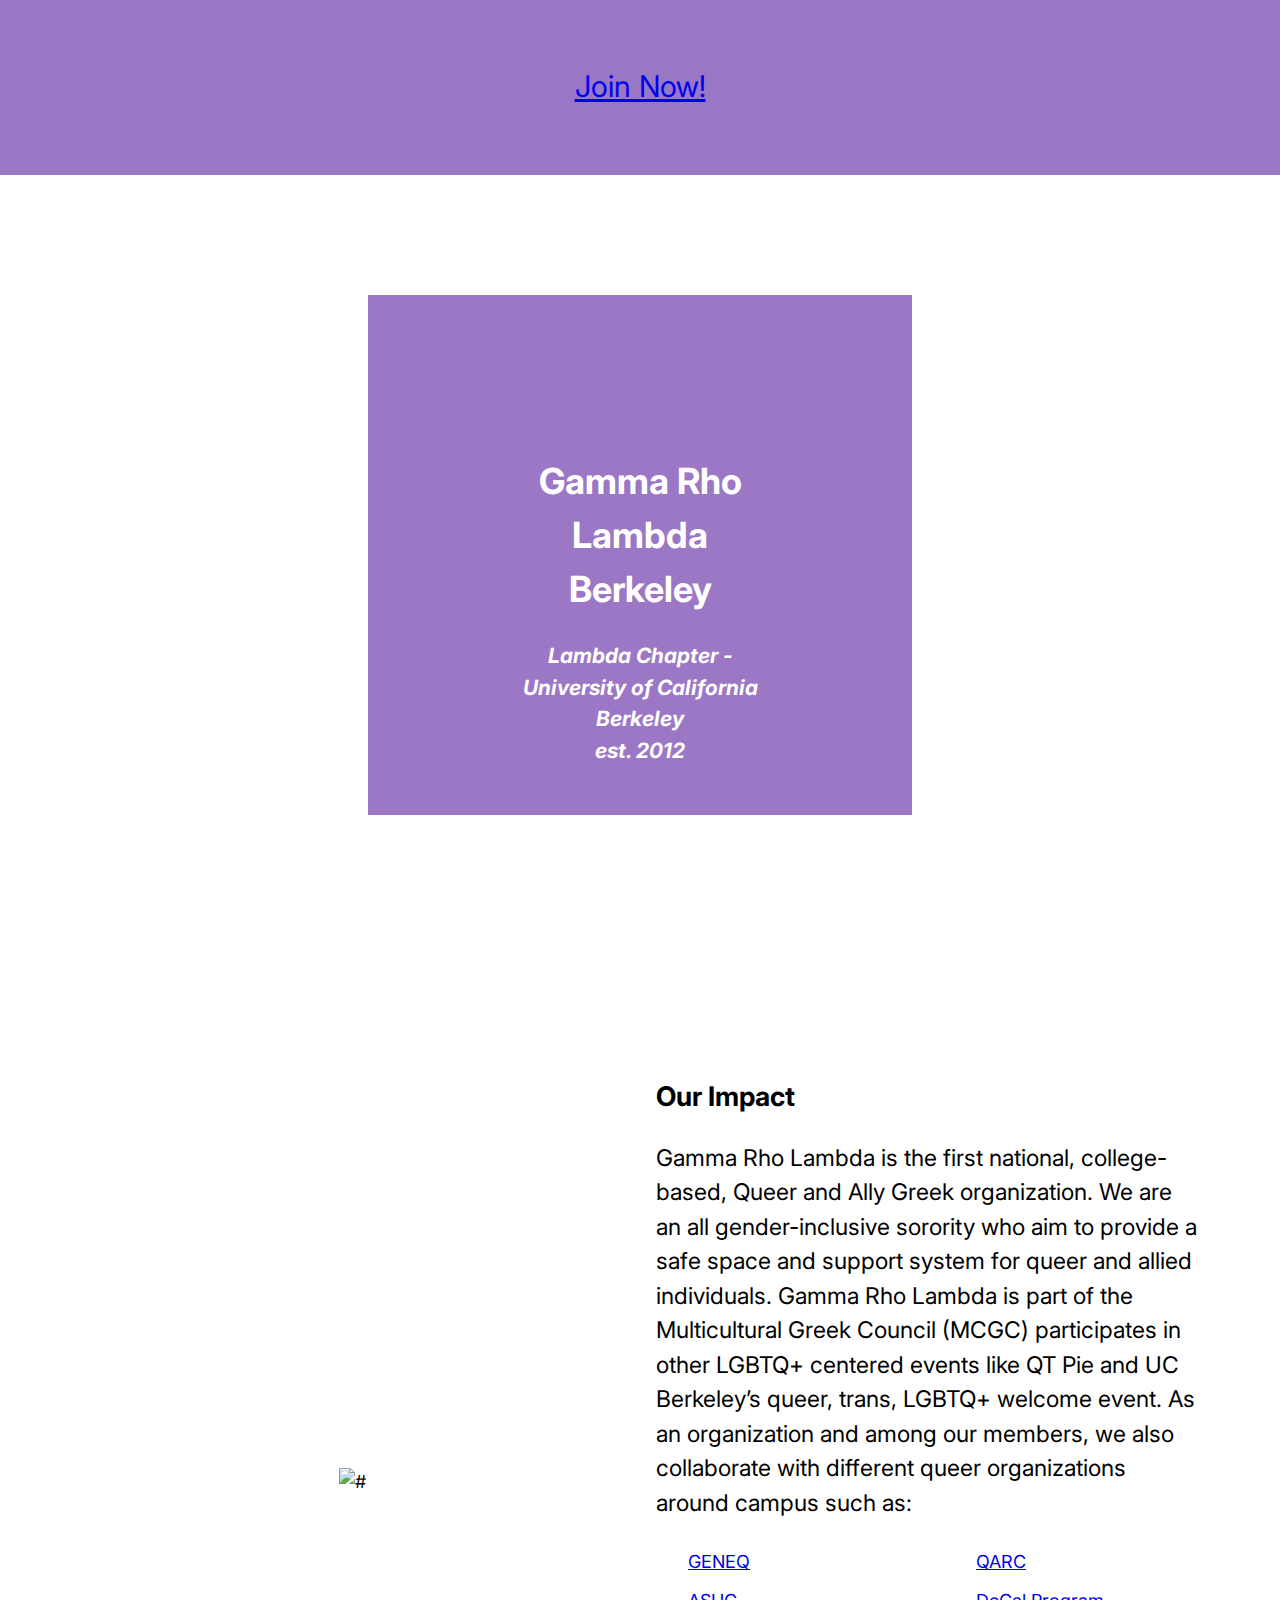
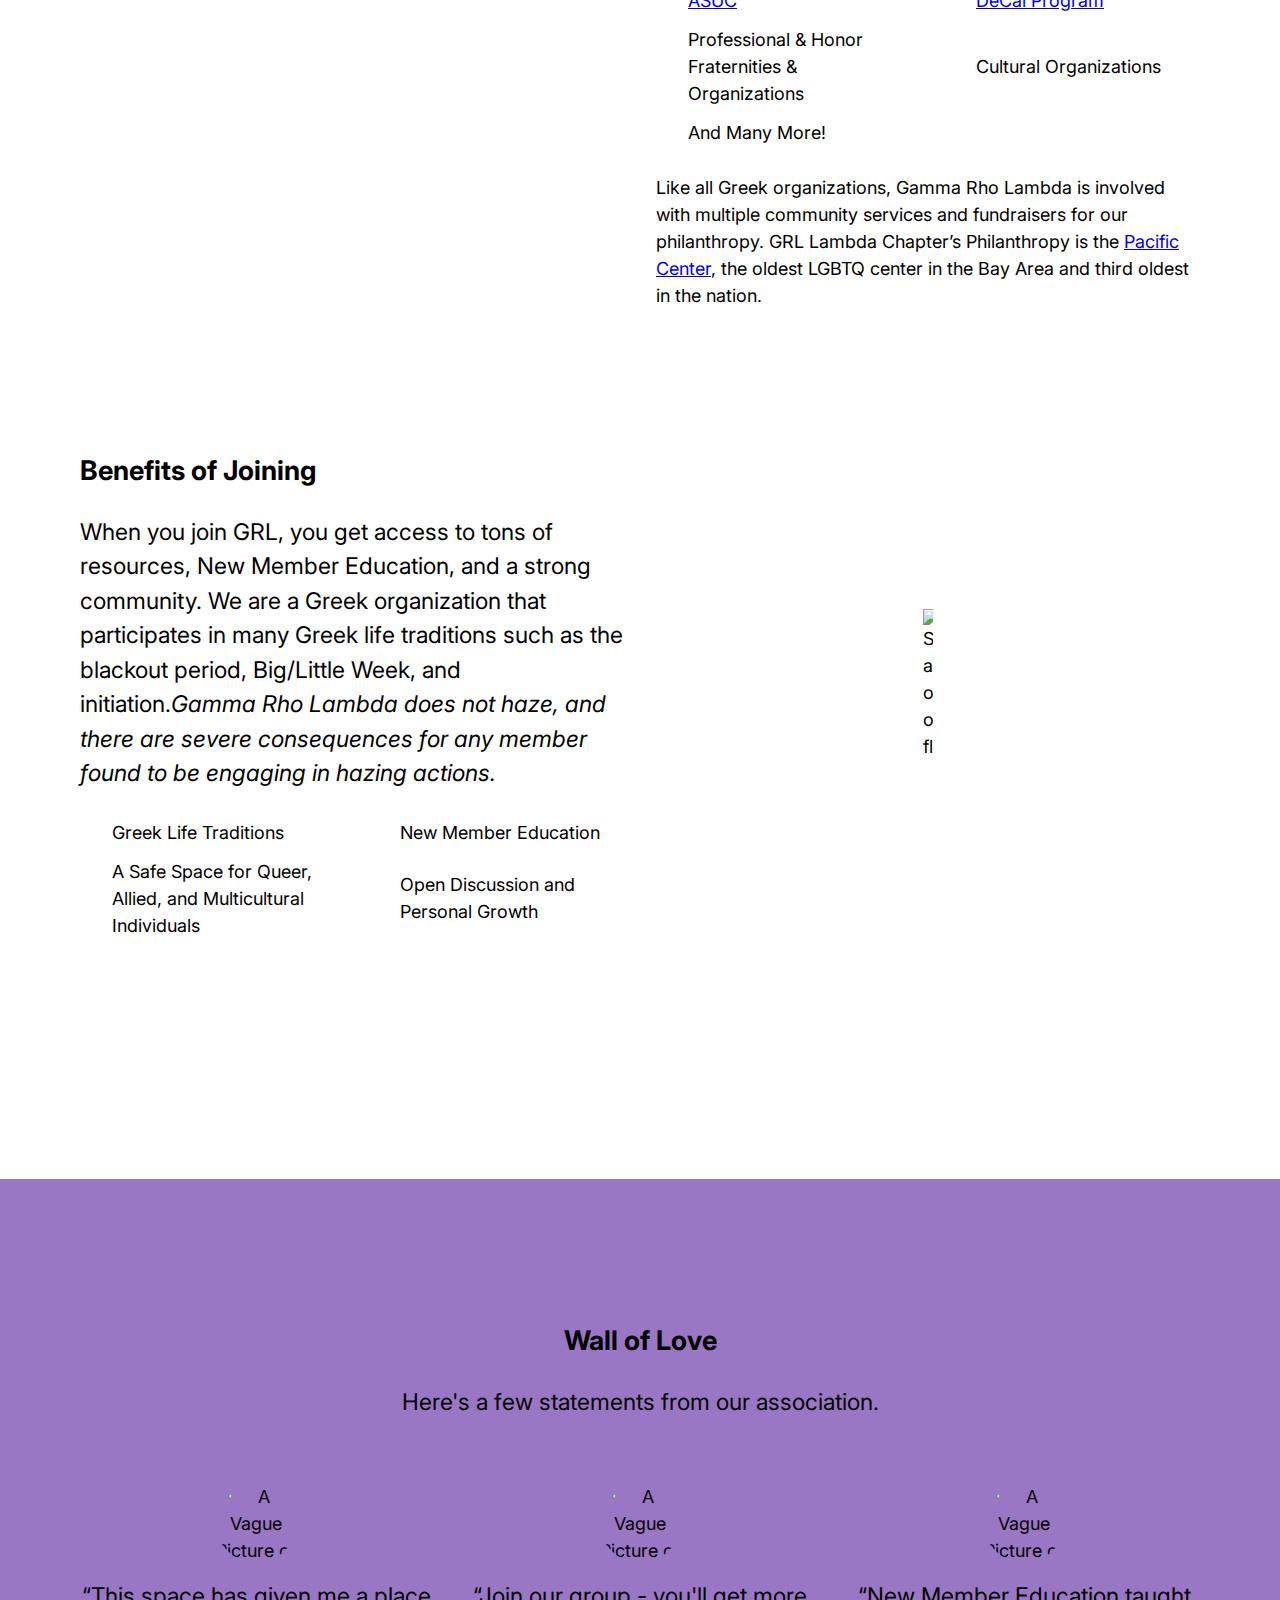
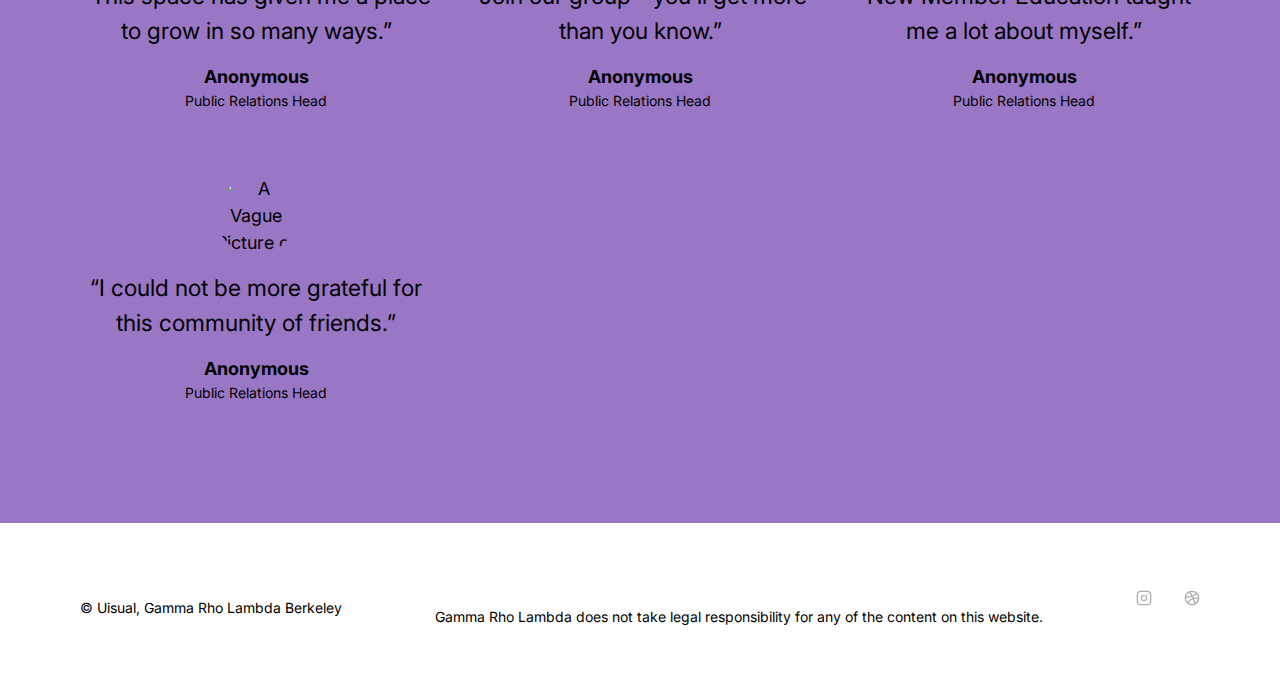
==== commit 41c95fc7: "some more reformatting the about page" ====
--- a/index.html
+++ b/index.html
@@ -79,7 +79,7 @@
             <img src="https://cdn.pixabay.com/photo/2015/11/03/09/29/puzzle-1020428_1280.jpg" loading="eager" alt="#">
             <!-- FEATURE -->
             <div>
-              <h3>Our Impact</h3>
+              <h2>Our Impact</h2>
               <p class="ui-text-intro">Gamma Rho Lambda is the first national, college-based, Queer and Ally Greek organization. 
                 We are an all gender-inclusive sorority who aim to provide a safe space and support system for queer and allied individuals.  
                 Gamma Rho Lambda is part of the Multicultural Greek Council (MCGC) participates in other LGBTQ+ centered events like QT Pie and UC Berkeley’s queer, 
@@ -161,7 +161,9 @@
       <div class="ui-layout-container">
         <div class="ui-section-footer__layout ui-layout-flex">
           <!-- COPYRIGHT -->
-          <p class="ui-section-footer--copyright ui-text-note"><small>&copy; 0000 Uisual, GRL Berkeley</small></p>
+          <p class="ui-section-footer--copyright ui-text-note"><small>&copy; Uisual, Gamma Rho Lambda Berkeley</small></p>
+          <p class="ui-section-footer--copyright ui-text-note"><small><br>Gamma Rho Lambda does not take legal responsibility
+          for any of the content on this website.</small></p>
           <!-- MENU -->          
           <!-- SOCIAL -->
           <nav role="navigation" class="ui-section-footer--nav ui-section-footer--social ui-layout-flex">
--- a/style.css
+++ b/style.css
@@ -39,7 +39,7 @@
   |
   ------------------------------------------------------------*/
 
-  --ui-color-brand: #cc45f5;
+
 
   /* COLOR PALETTE */
 
@@ -50,6 +50,8 @@
   --ui-color-n-200: #4a9df0;
   --ui-color-n-300: #e9e082;
   --ui-color-n-900: #8d4747;
+
+  --ui-color-brand: var(--ui-color-n-025);
   
 
   /* BACKGROUND COLOR */
@@ -320,6 +322,12 @@
   color: --ui-color-n-200;
 }
 
+.ui-section-hero-about {
+    background-image: url('/grl-full-chapter.jpeg');
+    text-align: left;
+    color: --ui-color-n-200;
+}
+
 .container {
   position: relative;
   text-align: center;
@@ -765,6 +773,11 @@
     padding-top: 7.5rem;
   }
 
+  .ui-section-hero-about {
+      padding-bottom: 7.5rem;
+      padding-top: 7.5rem;
+    }
+
   /*------------------------------------------------------------
   |
   | CUSTOMER
--- a/style.css
+++ b/style.css
@@ -39,7 +39,7 @@
   |
   ------------------------------------------------------------*/
 
-  --ui-color-brand: #cc45f5;
+
 
   /* COLOR PALETTE */
 
@@ -50,6 +50,8 @@
   --ui-color-n-200: #4a9df0;
   --ui-color-n-300: #e9e082;
   --ui-color-n-900: #8d4747;
+
+  --ui-color-brand: var(--ui-color-n-025);
   
 
   /* BACKGROUND COLOR */
@@ -320,6 +322,12 @@
   color: --ui-color-n-200;
 }
 
+.ui-section-hero-about {
+    background-image: url('/grl-full-chapter.jpeg');
+    text-align: left;
+    color: --ui-color-n-200;
+}
+
 .container {
   position: relative;
   text-align: center;
@@ -765,6 +773,11 @@
     padding-top: 7.5rem;
   }
 
+  .ui-section-hero-about {
+      padding-bottom: 7.5rem;
+      padding-top: 7.5rem;
+    }
+
   /*------------------------------------------------------------
   |
   | CUSTOMER
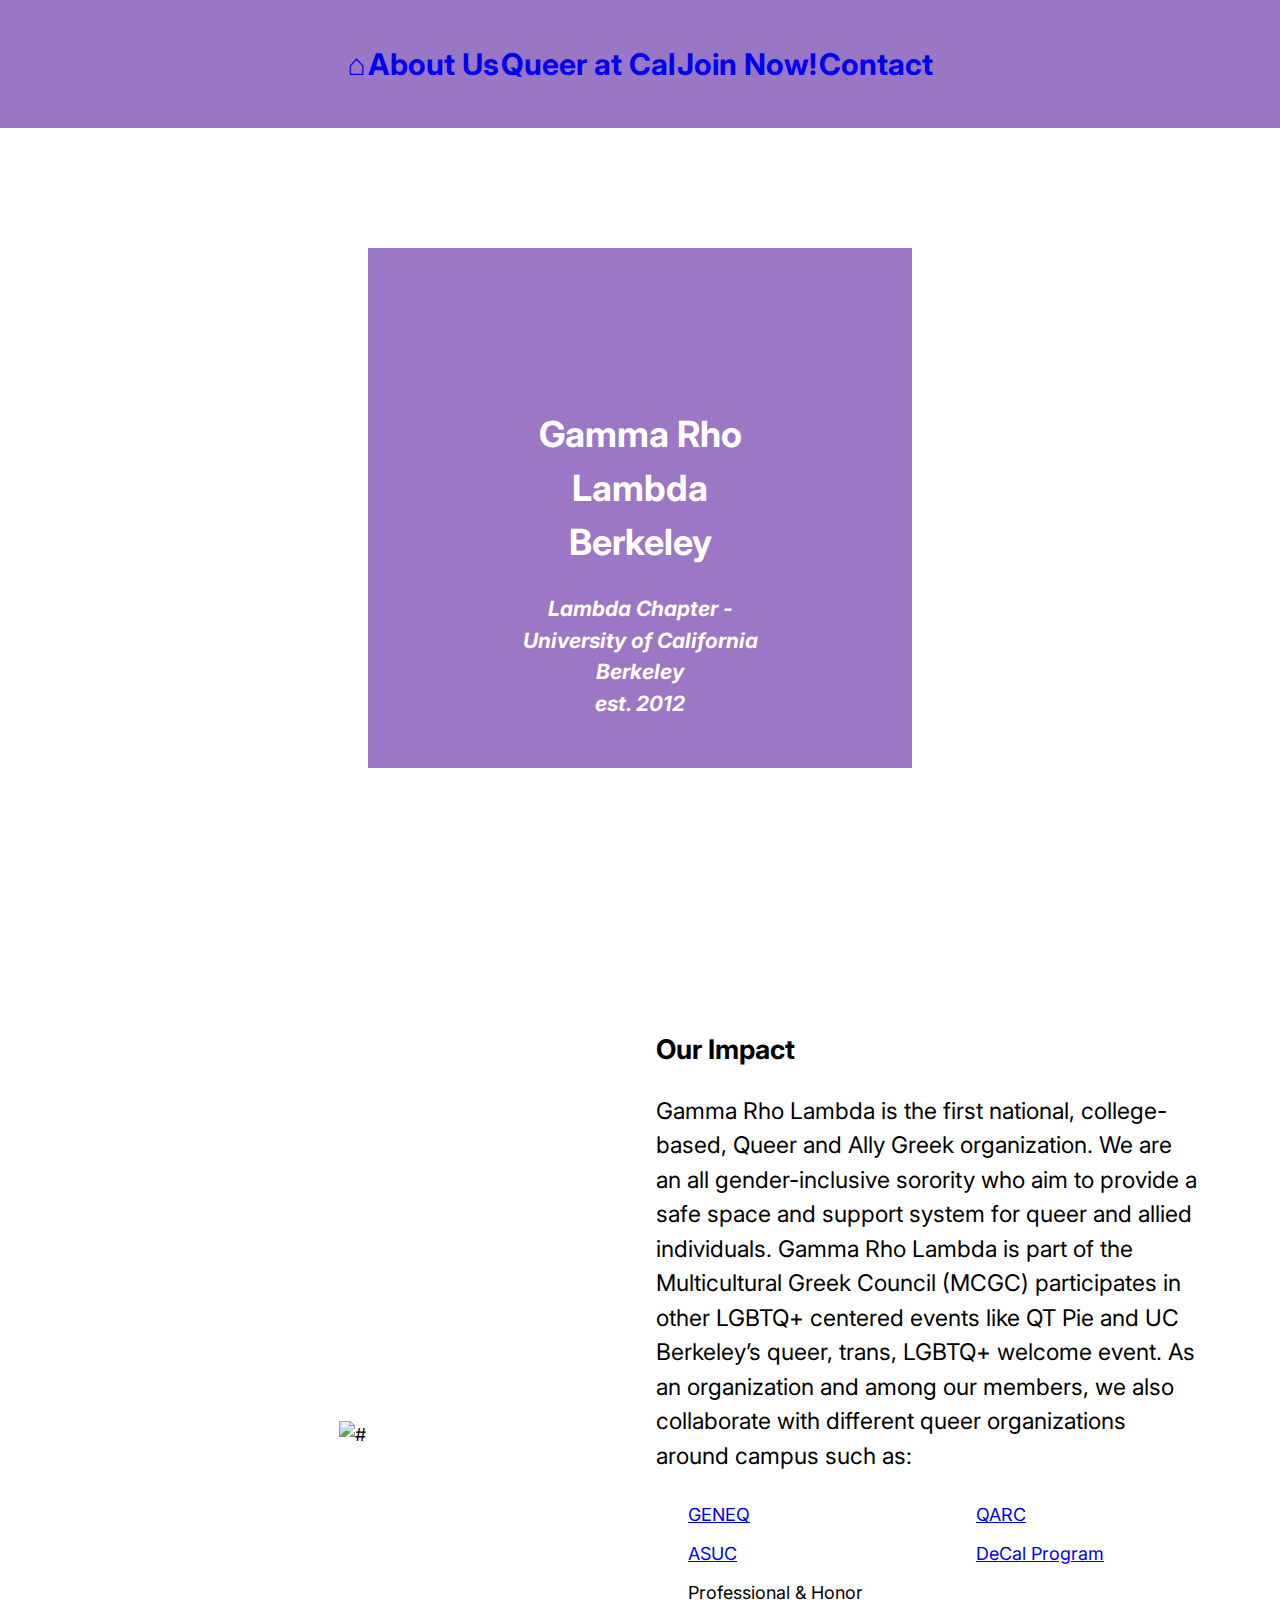
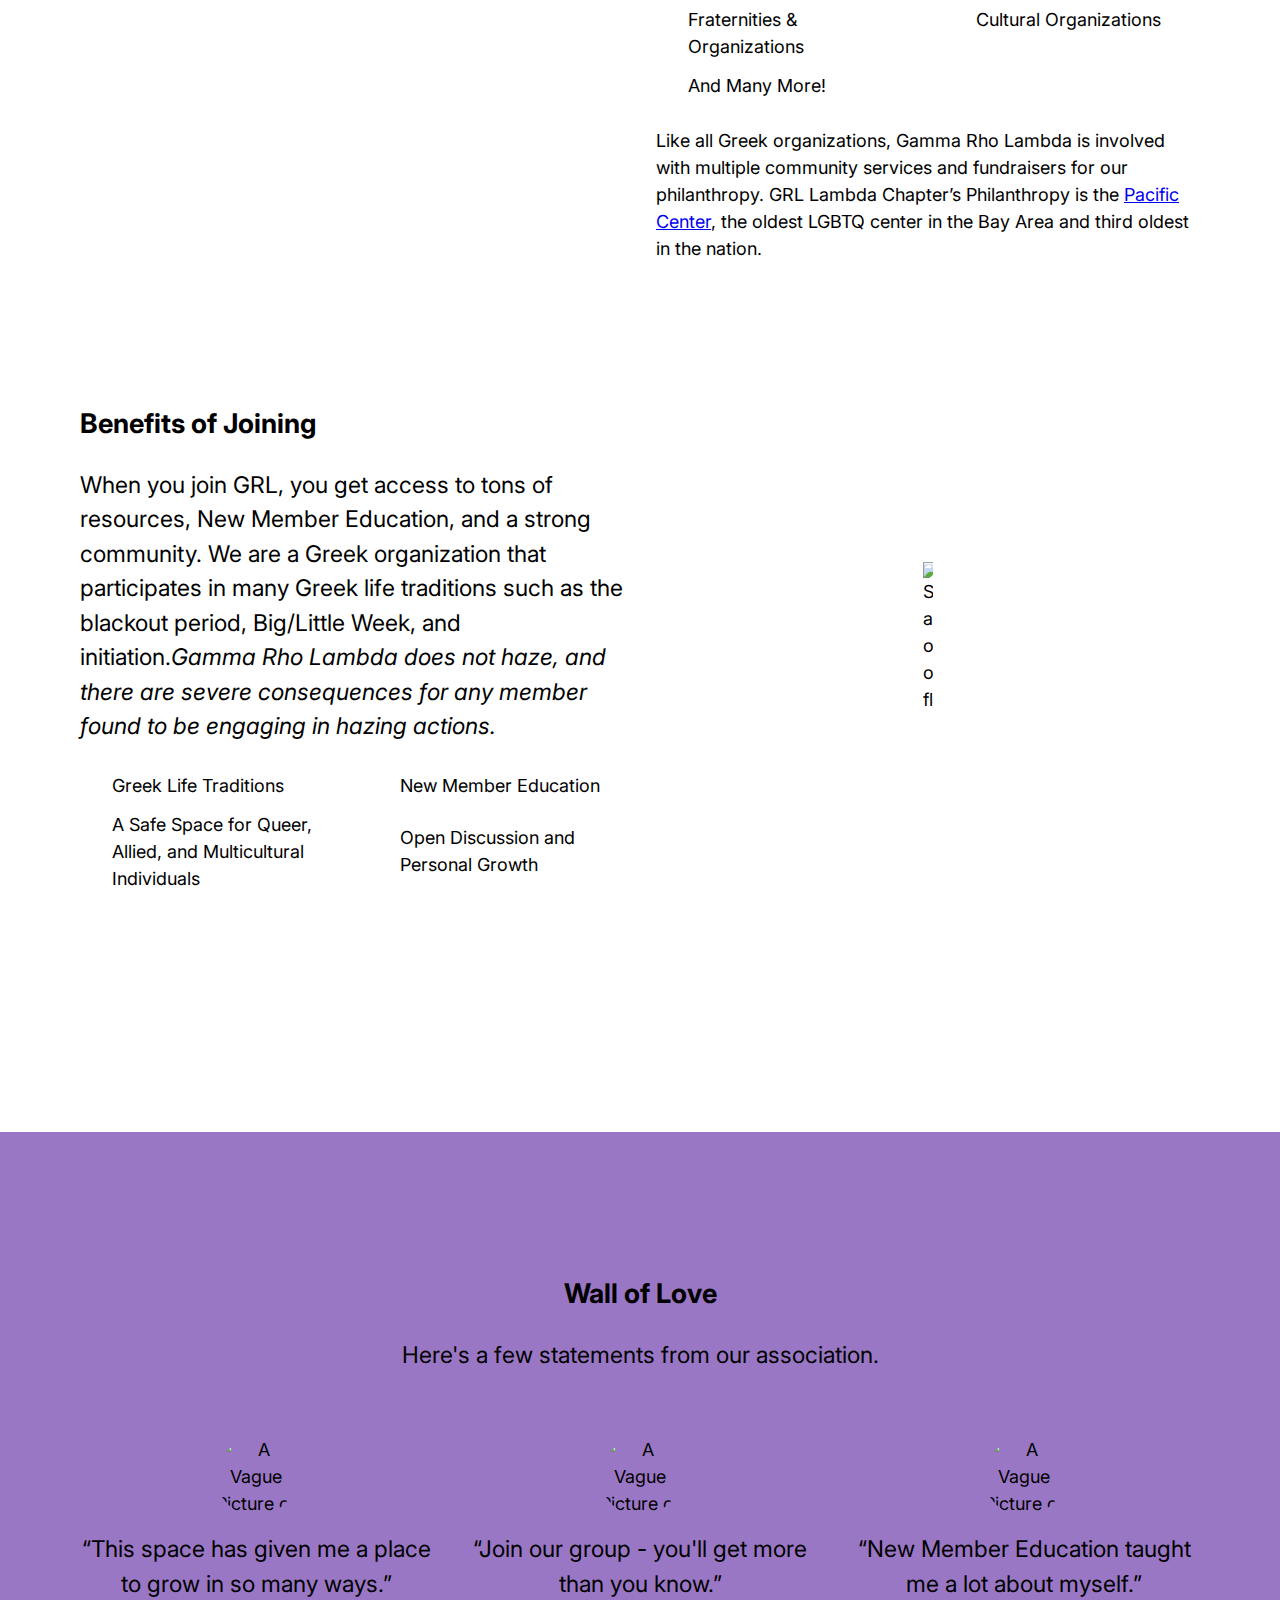
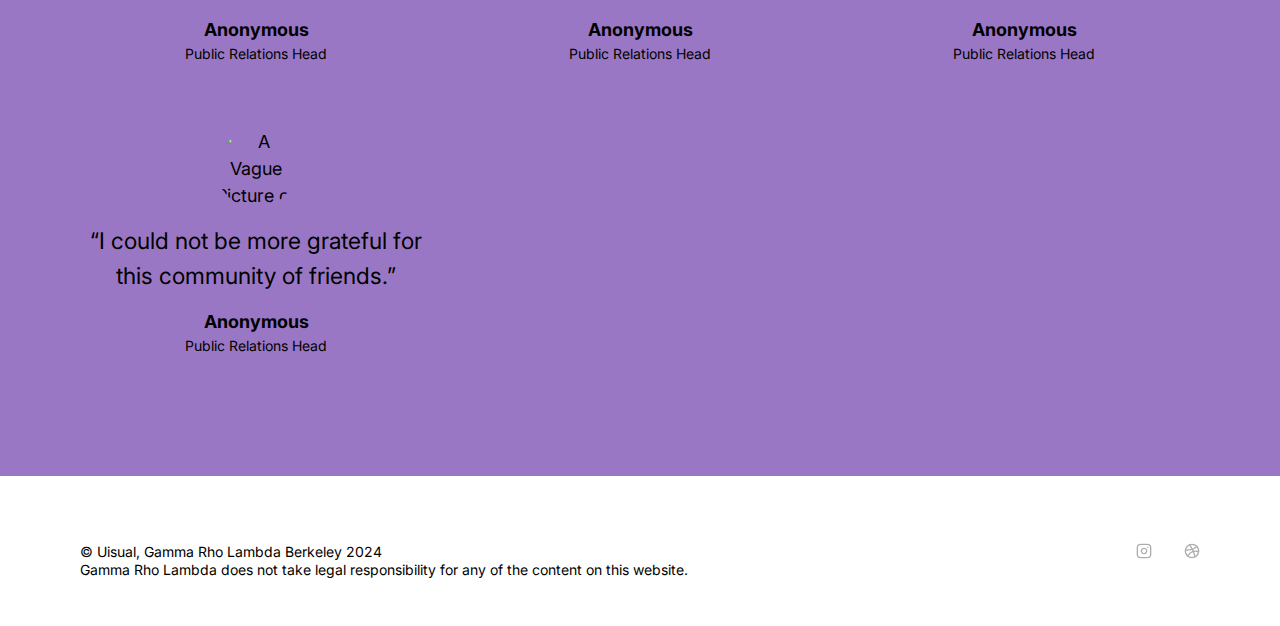
==== commit 417c92fa: "added a lot of different webpages" ====
--- a/index.html
+++ b/index.html
@@ -22,8 +22,8 @@
     <link rel="icon" type="image/png" href="#" sizes="48x48">
     <!-- PERFORMANCE -->
     <link rel="stylesheet" href="https://fonts.googleapis.com/css2?family=Inter:wght@400;700&display=swap">
-    <link rel="preload" as="style" href="style.css">
-    <link rel="stylesheet" href="style.css">
+    <link rel="preload" as="style" href="css/style.css">
+    <link rel="stylesheet" href="css/style.css">
     <!-- TITLE -->
     <title>Gamma Rho Lambda</title>
   </head>
@@ -38,7 +38,17 @@
             </svg>
           </a>-->
           <!-- MENU -->
-          <a href="https://docs.google.com/forms/d/e/1FAIpQLSczapHdbkdse0yFbbg4YA1LP4vFYJhf3oAt2f6PeL1MX1Kipw/viewform?usp=sf_link" role="link" aria-label="" class="ui-component-button-normal">Join Now!</a>
+          <!--Home Link-->
+          <a href="index.html" role="link" aria-label="" class="ui-component-button">&#8962;</a>
+          <!--About Us Link-->
+          <a href="pages/about.html" role="link" aria-label="" class="ui-component-button">About Us</a>
+          <!--Queer at Cal Link-->
+          <a href="pages/queer.html" role="link" aria-label="" class="ui-component-button">Queer at Cal</a>
+          <!--Join Us Link-->
+          <a href="https://docs.google.com/forms/d/e/1FAIpQLSczapHdbkdse0yFbbg4YA1LP4vFYJhf3oAt2f6PeL1MX1Kipw/viewform?usp=sf_link"
+             role="link" aria-label="" class="ui-component-button">Join Now!</a>
+          <!--Contact Us Link-->
+          <a href="pages/contact.html" role="link" aria-label="" class="ui-component-button">Contact</a>
         </div>
       </div>
     </header>
@@ -48,7 +58,7 @@
           <!-- COPYWRITING -->
           <div class="ui-layout-column-6 ui-layout-column-center">
             <div class="container">
-              <img src="purple.png" alt="purple" style="width:150%;">
+              <img src="img/purple.png" alt="purple" style="width:150%;">
               <div class="centered">
                 <h1><br><br>Gamma Rho Lambda Berkeley</h1>
                 <h3><i>Lambda Chapter - University of California Berkeley <br>est. 2012</i></h3>
@@ -56,19 +66,15 @@
             </div>
                 <!-- CTA -->
               <!--<div class="ui-component-cta ui-layout-flex">
-                <a href="https://docs.google.com/forms/d/e/1FAIpQLSczapHdbkdse0yFbbg4YA1LP4vFYJhf3oAt2f6PeL1MX1Kipw/viewform?usp=sf_link" role="link" aria-label="#" class="Join-Now-Button">Join Now!</a>
-                <p class="ui-text-note"><small>Your information will be kept confidential.<br><br><br><br><br><br><br><br></small></p>
               </div>-->
             </div>
           </div>
           <!-- IMAGE -->
-          <!--<img src="https://cdn.pixabay.com/photo/2019/08/11/12/58/pride-flag-4398946_1280.jpg" loading="eager" alt="This is a picture of a pride flag." class="ui-section-hero--image">-->
         </div>
       </section>
       <section class="ui-section-customer">
         <div class="ui-layout-container">
           <div class="ui-section-customer__layout ui-layout-flex">
-            <!--<img src="https://res.cloudinary.com/uisual/image/upload/assets/logos/facebook.svg" alt="Link to our Facebook." class="ui-section-customer--logo" href="https://www.facebook.com/people/UC-Berkeley-Gamma-Rho-Lambda/100069817388623/">-->
           </div>
         </div>
       </section>
@@ -80,22 +86,32 @@
             <!-- FEATURE -->
             <div>
               <h2>Our Impact</h2>
-              <p class="ui-text-intro">Gamma Rho Lambda is the first national, college-based, Queer and Ally Greek organization. 
-                We are an all gender-inclusive sorority who aim to provide a safe space and support system for queer and allied individuals.  
-                Gamma Rho Lambda is part of the Multicultural Greek Council (MCGC) participates in other LGBTQ+ centered events like QT Pie and UC Berkeley’s queer, 
-                trans, LGBTQ+ welcome event. As an organization and among our members, we also collaborate with different queer organizations around campus such as:
+              <p class="ui-text-intro">Gamma Rho Lambda is the first national, college-based, Queer and Ally Greek
+                organization.
+                We are an all gender-inclusive sorority who aim to provide a safe space and support system for queer
+                and allied individuals.
+                Gamma Rho Lambda is part of the Multicultural Greek Council (MCGC) participates in other LGBTQ+ centered
+                events like QT Pie and UC Berkeley’s queer,
+                trans, LGBTQ+ welcome event. As an organization and among our members, we also collaborate with
+                different queer organizations around campus such as:
               </p>
               <ul class="ui-component-list ui-component-list-feature ui-layout-grid">
-                <li class="ui-component-list--item ui-component-list--item-check"><a href="https://cejce.berkeley.edu/geneq">GENEQ</a></li>
-                <li class="ui-component-list--item ui-component-list--item-check"><a href="https://www.facebook.com/ucbqarc/">QARC</a></li>
-                <li class="ui-component-list--item ui-component-list--item-check"><a href="https://asuc.org/">ASUC</a></li>
-                <li class="ui-component-list--item ui-component-list--item-check"><a href="https://decal.studentorg.berkeley.edu/">DeCal Program</a></li>
-                <li class="ui-component-list--item ui-component-list--item-check">Professional & Honor Fraternities & Organizations</li>
+                <li class="ui-component-list--item ui-component-list--item-check">
+                  <a href="https://cejce.berkeley.edu/geneq">GENEQ</a></li>
+                <li class="ui-component-list--item ui-component-list--item-check">
+                  <a href="https://www.facebook.com/ucbqarc/">QARC</a></li>
+                <li class="ui-component-list--item ui-component-list--item-check">
+                  <a href="https://asuc.org/">ASUC</a></li>
+                <li class="ui-component-list--item ui-component-list--item-check">
+                  <a href="https://decal.studentorg.berkeley.edu/">DeCal Program</a></li>
+                <li class="ui-component-list--item ui-component-list--item-check">
+                  Professional & Honor Fraternities & Organizations</li>
                 <li class="ui-component-list--item ui-component-list--item-check">Cultural Organizations</li>
                 <li class="ui-component-list--item ui-component-list--item-check">And Many More!</li>
               </ul>
-              <p>Like all Greek organizations, Gamma Rho Lambda is involved with multiple community services and fundraisers 
-                for our philanthropy. GRL Lambda Chapter’s Philanthropy is the <a href="https://www.pacificcenter.org/">Pacific Center</a>,
+              <p>Like all Greek organizations, Gamma Rho Lambda is involved with multiple community services and
+                fundraisers for our philanthropy. GRL Lambda Chapter’s Philanthropy is the
+                <a href="https://www.pacificcenter.org/">Pacific Center</a>,
                 the oldest LGBTQ center in the Bay Area and third oldest in the nation.
               </p>
             </div>
@@ -104,22 +120,26 @@
             <!-- FEATURE -->
             <div>
               <h2>Benefits of Joining</h2>
-              <p class="ui-text-intro">When you join GRL, you get access to tons of resources, New Member Education, and a strong community. We are a Greek organization that participates in many Greek life traditions such as the
-                blackout period, Big/Little Week, and initiation.<i>Gamma Rho Lambda does not haze, and there are severe consequences for any member found to be engaging in hazing actions.</i>
+              <p class="ui-text-intro">When you join GRL, you get access to tons of resources, New Member Education,
+                and a strong community. We are a Greek organization that participates in many Greek life traditions such
+                as the blackout period, Big/Little Week, and initiation.<i>Gamma Rho Lambda does not haze, and there are
+                  severe consequences for any member found to be engaging in hazing actions.</i>
               </p>
               <ul class="ui-component-list ui-component-list-feature ui-layout-grid">
                 <li class="ui-component-list--item ui-component-list--item-check">Greek Life Traditions</li>
                 <li class="ui-component-list--item ui-component-list--item-check">New Member Education</li>
-                <li class="ui-component-list--item ui-component-list--item-check">A Safe Space for Queer, Allied, and Multicultural Individuals</li>
-                <li class="ui-component-list--item ui-component-list--item-check">Open Discussion and Personal Growth</li>
+                <li class="ui-component-list--item ui-component-list--item-check">A Safe Space for Queer, Allied, and
+                  Multicultural Individuals</li>
+                <li class="ui-component-list--item ui-component-list--item-check">Open Discussion and Personal
+                  Growth</li>
               </ul>
             </div>
             <!-- IMAGE -->
-            <img src="https://cdn.pixabay.com/photo/2016/08/28/23/24/sunflower-1627193_1280.jpg" loading="eager" alt="Sunflowers are our official flower!" class="image" height="10" width="10">
+            <img src="https://cdn.pixabay.com/photo/2016/08/28/23/24/sunflower-1627193_1280.jpg" loading="eager"
+                 alt="Sunflowers are our official flower!" class="image" height="10" width="10">
           </div>
           <div class="ui-section-feature__layout ui-layout-grid ui-layout-grid-2">
             <!-- IMAGE -->
-            <!--<img src="https://res.cloudinary.com/uisual/image/upload/assets/devices/ipad.png" loading="eager" alt="#" class="ui-image-half-left">-->
             <!-- FEATURE -->
             <div>
             </div>
@@ -134,24 +154,35 @@
           </div>
           <div class="ui-section-testimonial__layout ui-layout-grid ui-layout-grid-3">
             <div class="ui-layout-column-4">
-              <img src="https://res.cloudinary.com/uisual/image/upload/assets/icons/avatar.svg" alt="A Vague Picture of A Person" class="ui-section-testimonial--avatar">
-              <p class="ui-section-testimonial--quote ui-text-intro">&ldquo;This space has given me a place to grow in so many ways.&rdquo;</p>
-              <p class="ui-section-testimonial--author"><strong>Anonymous</strong><br><small class="ui-text-note">Public Relations Head</small></p>
-            </div>
-            <div class="ui-layout-column-4">
-              <img src="https://res.cloudinary.com/uisual/image/upload/assets/icons/avatar.svg" alt="A Vague Picture of A Person" class="ui-section-testimonial--avatar">
+              <img src="https://res.cloudinary.com/uisual/image/upload/assets/icons/avatar.svg" alt="A Vague Picture of
+              A Person" class="ui-section-testimonial--avatar">
+              <p class="ui-section-testimonial--quote ui-text-intro">&ldquo;This space has given me a place to grow in so
+                many ways.&rdquo;</p>
+              <p class="ui-section-testimonial--author"><strong>Anonymous</strong><br><small class="ui-text-note"
+              >Public Relations Head</small></p>
+            </div>
+            <div class="ui-layout-column-4">
+              <img src="https://res.cloudinary.com/uisual/image/upload/assets/icons/avatar.svg" alt="A Vague Picture of
+              A Person" class="ui-section-testimonial--avatar">
               <p class="ui-section-testimonial--quote ui-text-intro">&ldquo;Join our group - you'll get more than you know.&rdquo;</p>
-              <p class="ui-section-testimonial--author"><strong>Anonymous</strong><br><small class="ui-text-note">Public Relations Head</small></p>
-            </div>
-            <div class="ui-layout-column-4">
-              <img src="https://res.cloudinary.com/uisual/image/upload/assets/icons/avatar.svg" alt="A Vague Picture of A Person" class="ui-section-testimonial--avatar">
-              <p class="ui-section-testimonial--quote ui-text-intro">&ldquo;New Member Education taught me a lot about myself.&rdquo;</p>
-              <p class="ui-section-testimonial--author"><strong>Anonymous</strong><br><small class="ui-text-note">Public Relations Head</small></p>
-            </div>
-            <div class="ui-layout-column-4">
-              <img src="https://res.cloudinary.com/uisual/image/upload/assets/icons/avatar.svg" alt="A Vague Picture of A Person" class="ui-section-testimonial--avatar">
-              <p class="ui-section-testimonial--quote ui-text-intro">&ldquo;I could not be more grateful for this community of friends.&rdquo;</p>
-              <p class="ui-section-testimonial--author"><strong>Anonymous</strong><br><small class="ui-text-note">Public Relations Head</small></p>
+              <p class="ui-section-testimonial--author"><strong>Anonymous</strong><br><small class="ui-text-note">
+                Public Relations Head</small></p>
+            </div>
+            <div class="ui-layout-column-4">
+              <img src="https://res.cloudinary.com/uisual/image/upload/assets/icons/avatar.svg" alt="A Vague Picture of
+              A Person" class="ui-section-testimonial--avatar">
+              <p class="ui-section-testimonial--quote ui-text-intro">
+                &ldquo;New Member Education taught me a lot about myself.&rdquo;</p>
+              <p class="ui-section-testimonial--author"><strong>Anonymous</strong><br><small class="ui-text-note">
+                Public Relations Head</small></p>
+            </div>
+            <div class="ui-layout-column-4">
+              <img src="https://res.cloudinary.com/uisual/image/upload/assets/icons/avatar.svg" alt="A Vague Picture of
+              A Person" class="ui-section-testimonial--avatar">
+              <p class="ui-section-testimonial--quote ui-text-intro">&ldquo;I could not be more grateful for this community of
+                friends.&rdquo;</p>
+              <p class="ui-section-testimonial--author"><strong>Anonymous</strong><br><small class="ui-text-note">Public
+                Relations Head</small></p>
             </div>
           </div>
         </div>
@@ -161,22 +192,25 @@
       <div class="ui-layout-container">
         <div class="ui-section-footer__layout ui-layout-flex">
           <!-- COPYRIGHT -->
-          <p class="ui-section-footer--copyright ui-text-note"><small>&copy; Uisual, Gamma Rho Lambda Berkeley</small></p>
-          <p class="ui-section-footer--copyright ui-text-note"><small><br>Gamma Rho Lambda does not take legal responsibility
-          for any of the content on this website.</small></p>
+          <p class="ui-section-footer--copyright ui-text-note"><small>&copy; Uisual, Gamma Rho Lambda Berkeley 2024
+            <br>
+            Gamma Rho Lambda does not take legal responsibility for any of the content on this website.</small></p>
           <!-- MENU -->          
           <!-- SOCIAL -->
           <nav role="navigation" class="ui-section-footer--nav ui-section-footer--social ui-layout-flex">
             <a href="https://www.instagram.com/grlberkeley/?hl=en" role="link" aria-label="#">
-              <svg viewBox="0 0 24 24" height="16" width="16" fill="none" stroke="#AEAEAE" stroke-linecap="round" stroke-linejoin="round" stroke-width="2" role="img" aria-label="#">
+              <svg viewBox="0 0 24 24" height="16" width="16" fill="none" stroke="#AEAEAE" stroke-linecap="round"
+                   stroke-linejoin="round" stroke-width="2" role="img" aria-label="#">
                 <rect width="20" height="20" x="2" y="2" rx="5" ry="5"/>
                 <path d="M16 11.37A4 4 0 1112.63 8 4 4 0 0116 11.37zM17.5 6.5h.01"/>
               </svg>
             </a>
             <a href="https://www.gammarholambda.org/" role="link" aria-label="#">
-              <svg viewBox="0 0 24 24" height="16" width="16" fill="none" stroke="#AEAEAE" stroke-linecap="round" stroke-linejoin="round" stroke-width="2" role="img" aria-label="#">
+              <svg viewBox="0 0 24 24" height="16" width="16" fill="none" stroke="#AEAEAE" stroke-linecap="round"
+                   stroke-linejoin="round" stroke-width="2" role="img" aria-label="#">
                 <circle cx="12" cy="12" r="10"/>
-                <path d="M8.56 2.75c4.37 6.03 6.02 9.42 8.03 17.72m2.54-15.38c-3.72 4.35-8.94 5.66-16.88 5.85m19.5 1.9c-3.5-.93-6.63-.82-8.94 0-2.58.92-5.01 2.86-7.44 6.32"/>
+                <path d="M8.56 2.75c4.37 6.03 6.02 9.42 8.03 17.72m2.54-15.38c-3.72 4.35-8.94 5.66-16.88 5.85m19.5
+                1.9c-3.5-.93-6.63-.82-8.94 0-2.58.92-5.01 2.86-7.44 6.32"/>
               </svg>
             </a>
           </nav>
--- a/css/style.css
+++ b/css/style.css
@@ -0,0 +1,850 @@
+/*--------------------------------------------------------------
+TABLE OF CONTENT
+----------------------------------------------------------------
+1.0 VARIABLE
+|  1.1 COLOR
+|  1.2 TYPOGRAPHY
+|  1.3 LAYOUT
+2.0 FOUNDATION
+3.0 TYPOGRAPHY
+4.0 IMAGE
+5.0 LAYOUT
+6.0 COMPONENT
+|  6.1 CTA
+|  6.2 BUTTON
+|  6.3 LIST
+7.0 SECTION
+|  7.1 HEADER
+|  7.2 HERO
+|  7.3 CUSTOMER
+|  7.4 FEATURE
+|  7.5 TESTIMONIAL
+|  7.6 CLOSE
+|  7.7 FOOTER
+8.0 MEDIA
+|  8.1 768PX
+|  8.2 1024PX
+|  8.3 1200PX
+--------------------------------------------------------------*/
+
+/*--------------------------------------------------------------
+1.0 VARIABLE
+--------------------------------------------------------------*/
+
+:root {
+
+  /*------------------------------------------------------------
+  |
+  | 1.1 COLOR
+  |
+  ------------------------------------------------------------*/
+
+
+
+  /* COLOR PALETTE */
+
+  --ui-color-n-000: #ffffff;
+  --ui-color-n-025: #9a77c5;
+  --ui-color-n-050: #1541df;
+  --ui-color-n-100: #000000;
+  --ui-color-n-200: #4a9df0;
+  --ui-color-n-300: #e9e082;
+  --ui-color-n-900: #8d4747;
+
+  --ui-color-brand: var(--ui-color-n-025);
+  
+
+  /* BACKGROUND COLOR */
+  
+  --ui-color-background-primary  : var(--ui-color-n-000);
+  --ui-color-background-secondary: var(--ui-color-n-050);
+  --ui-color-background-tertiary : var(--ui-color-n-025);
+
+  /* TYPOGRAPHY COLOR */
+
+  --ui-color-typography-heading: var(--ui-color-n-200);
+  --ui-color-typography-body   : var(--ui-color-n-100);
+  --ui-color-typography-note   : var(--ui-color-n-100);
+  --ui-color-typography-button : var(--ui-color-n-100);
+
+  /*------------------------------------------------------------
+  |
+  | 1.2 TYPOGRAPHY
+  |
+  ------------------------------------------------------------*/
+
+  --ui-typography-typeface: "Inter", sans-serif;
+
+  /* FONT SIZE */
+
+  --ui-typography-h1: 1.9375rem;
+  --ui-typography-h2: 1.5625rem;
+  --ui-typography-p : 1rem;
+  --ui-typography-s : .8125rem;
+
+  /* LEADING */
+
+  --ui-typography-h1-leading: 1.2;
+  --ui-typography-h2-leading: 1.2;
+  --ui-typography-p-leading : 1.5;
+
+  /* MARGIN */
+
+  --ui-typography-margin-heading: .75rem;
+  --ui-typography-margin-body   : 1.125rem;
+
+  /*------------------------------------------------------------
+  |
+  | 1.3 LAYOUT
+  |
+  ------------------------------------------------------------*/
+  
+  --ui-layout-container: 1.25rem;
+  --ui-layout-grid     : 3.625rem;
+  --ui-layout-gutter   : 1rem;
+
+  /* GAP */
+  
+  --ui-gap-cta        : .75rem;
+  --ui-gap-hero       : 2rem;
+  --ui-gap-customer   : 2rem;
+  --ui-gap-feature    : 2rem;
+  --ui-gap-testimonial: 2rem;
+
+  /* BORDER RADIUS */
+  
+  --ui-radius-avatar: 5rem;
+  --ui-radius-button: 5rem;
+
+}
+
+/*--------------------------------------------------------------
+2.0 FOUNDATION
+--------------------------------------------------------------*/
+
+html { box-sizing: border-box; }
+
+*,
+*:before,
+*:after { box-sizing: inherit; }
+
+body {
+  background-color: var(--ui-color-background-primary);
+  color: var(--ui-color-typography-body);
+  font-family: var(--ui-typography-typeface);
+  font-feature-settings: "liga", "kern";
+  font-size: var(--ui-typography-p);
+  font-weight: 400;
+  line-height: var(--ui-typography-p-leading);
+  margin: 0 auto;
+  text-rendering: optimizeLegibility;
+  -webkit-font-smoothing: antialiased;
+}
+
+/*--------------------------------------------------------------
+3.0 TYPOGRAPHY
+--------------------------------------------------------------*/
+
+/*a { color: var(--ui-color-brand); text-decoration: none; }*/
+/*
+h1,
+h2,
+p,
+ul { margin-top: 0; }
+
+h1,
+h2 {
+  color: var(--ui-color-typography-heading);
+  margin-bottom: var(--ui-typography-margin-heading);
+}
+
+h1 {
+  font-size: var(--ui-typography-h1);
+  line-height: var(--ui-typography-h1-leading);
+}
+
+h2 {
+  font-size: var(--ui-typography-h2);
+  line-height: var(--ui-typography-h2-leading);
+}
+*/
+p,
+ul { margin-bottom: var(--ui-typography-margin-body); }
+
+p:last-child,
+ul:last-child { margin-bottom: 0; }
+
+ul { padding-left: 0; }
+
+strong { font-weight: 700; }
+
+small { font-size: var(--ui-typography-s); }
+
+.ui-text-note {
+  color: var(--ui-color-typography-note);
+  line-height: 1;
+}
+
+/*--------------------------------------------------------------
+4.0 IMAGE
+--------------------------------------------------------------*/
+
+img,
+svg {
+  display: block;
+  height: auto;
+  margin: 0 auto;
+  max-width: 100%;
+}
+
+/*--------------------------------------------------------------
+5.0 LAYOUT
+--------------------------------------------------------------*/
+
+.ui-layout-container {
+  padding-left: var(--ui-layout-container);
+  padding-right: var(--ui-layout-container);
+}
+
+.ui-layout-flex,
+.ui-layout-grid {
+  align-items: center;
+  justify-content: center;
+}
+
+.ui-layout-flex { display: flex; }
+
+.ui-layout-grid { display: grid; }
+
+/*--------------------------------------------------------------
+6.0 COMPONENT
+--------------------------------------------------------------*/
+
+/*--------------------------------------------------------------
+|
+| 6.1 CTA
+|
+--------------------------------------------------------------*/
+
+.ui-component-cta {
+  flex-direction: column;
+  row-gap: var(--ui-gap-cta);
+}
+
+/*--------------------------------------------------------------
+|
+| 6.2 BUTTON
+|
+--------------------------------------------------------------*/
+
+.ui-component-button {
+  border: .0625rem solid var(--ui-color-brand);
+  border-radius: var(--ui-radius-button);
+  display: block;
+  font-weight: 700;
+  line-height: 1;
+  text-align: center;
+  text-decoration: none;
+}
+
+.ui-component-button-primary {
+  background-color: var(--ui-color-brand);
+  color: var(--ui-color-typography-button);
+  text-decoration: none;
+}
+
+.ui-component-button-normal {
+  padding: .75rem 1rem .875rem;
+  width: fit-content;
+  text-decoration: none;
+}
+
+.ui-component-button-small {
+  font-size: var(--ui-typography-s);
+  padding: .5rem .75rem .5625rem;
+  text-decoration: none;
+}
+
+/*--------------------------------------------------------------
+|
+| 6.3 LIST
+|
+--------------------------------------------------------------*/
+
+.ui-component-list {
+  grid-template-columns: 1fr;
+  row-gap: .75rem;
+}
+
+.ui-component-list--item {
+  background-position: left center;
+  background-repeat: no-repeat;
+  background-size: 1.125rem;
+  list-style: none;
+  padding-left: 1.875rem;
+}
+
+.ui-component-list--item-check {
+  background-image: url(https://res.cloudinary.com/uisual/image/upload/assets/icons/check.svg);
+}
+
+/*--------------------------------------------------------------
+7.0 SECTION
+--------------------------------------------------------------*/
+
+/*--------------------------------------------------------------
+|
+| 7.1 HEADER
+|
+--------------------------------------------------------------*/
+
+.ui-section-header {
+  text-align: left;
+  padding-bottom: 60px;
+  padding-top: 60px;
+  /*position: fixed;*/
+  background-color: var(--ui-color-background-tertiary);
+  color: var(-ui-color-n-000);
+  font-size: 30px
+}
+
+.ui-section-header__layout { 
+  /*position:fixed; */
+}
+
+/*--------------------------------------------------------------
+|
+| 7.2 HERO
+|
+--------------------------------------------------------------*/
+
+.ui-section-hero {
+ /*padding-bottom: 10rem; /*this is not the cause of the disaster
+  padding-top: 10rem;*/
+  background-image: url('https://cdn.pixabay.com/photo/2019/10/30/15/13/pride-4589773_1280.jpg');
+  text-align: left;
+  color: --ui-color-n-200;
+}
+
+.ui-section-hero-about {
+    background-image: url('img/grl-full-chapter.jpeg');
+    text-align: left;
+    color: --ui-color-n-200;
+}
+
+.container {
+  position: relative;
+  text-align: center;
+  color: white;
+}
+
+.centered {
+  position: absolute;
+  top: 50%;
+  left: 50%;
+  transform: translate(-50%, -50%);
+}
+
+/*.ui-section-hero--image { margin-top: var(--ui-gap-hero); }*/
+
+/*--------------------------------------------------------------
+|
+| 7.3 CUSTOMER
+|
+--------------------------------------------------------------*/
+
+.ui-section-customer__layout {
+  flex-direction: column;
+  row-gap: var(--ui-gap-customer);
+}
+
+.ui-section-customer--logo {
+  height: 1.5rem;
+  width: auto;
+}
+
+.ui-section-customer--logo-str { height: 1.75rem; }
+  
+.ui-section-customer--logo-bhn { height: 1.375rem; }
+
+/*--------------------------------------------------------------
+|
+| 7.4 FEATURE
+|
+--------------------------------------------------------------*/
+
+.ui-section-feature {
+  padding-bottom: 5rem;
+  padding-top: 5rem;
+}
+
+.ui-section-feature__layout { row-gap: var(--ui-gap-feature); }
+
+.ui-section-feature__layout:nth-of-type(odd) div {
+  grid-row-start: 1;
+}
+
+.ui-section-feature__layout:nth-of-type(even) {
+  margin-bottom: 5rem;
+  margin-top: 5rem;
+}
+
+/*--------------------------------------------------------------
+|
+| 7.5 TESTIMONIAL
+|
+--------------------------------------------------------------*/
+
+.ui-section-testimonial {
+  background-color: var(--ui-color-background-tertiary);
+  padding-bottom: 5rem;
+  padding-top: 5rem;
+  text-align: center;
+}
+
+.ui-section-testimonial__layout {
+  margin-top: var(--ui-gap-testimonial);
+  row-gap: var(--ui-gap-testimonial);
+}
+
+.ui-section-testimonial--avatar {
+  border-radius: var(--ui-radius-avatar);
+  height: 5rem;
+  width: 5rem;
+}
+
+.ui-section-testimonial--quote {
+  margin-bottom: 1rem;
+  margin-top: 1rem;
+}
+
+.ui-section-testimonial--author { line-height: 1.25; }
+
+/*--------------------------------------------------------------
+|
+| 7.6 CLOSE
+|
+--------------------------------------------------------------*/
+
+.ui-section-close {
+  background-color: var(--ui-color-background-secondary);
+  padding-top: 5rem;
+  text-align: center;
+}
+
+/*--------------------------------------------------------------
+|
+| 7.7 FOOTER
+|
+--------------------------------------------------------------*/
+
+.ui-section-footer {
+  padding-bottom: 3rem;
+  padding-top: 3rem;
+}
+
+.ui-section-footer__layout {
+  flex-direction: column-reverse;
+  row-gap: var(--ui-layout-gutter);
+}
+
+.ui-section-footer--copyright { margin-bottom: 0; }
+
+.ui-section-footer--nav {
+  column-gap: var(--ui-layout-gutter);
+}
+
+/*--------------------------------------------------------------
+8.0 MEDIA
+--------------------------------------------------------------*/
+
+/*--------------------------------------------------------------
+|
+| 8.1 768PX
+|
+--------------------------------------------------------------*/
+
+@media screen and (min-width: 48rem) {
+
+  /*------------------------------------------------------------
+  VARIABLE
+  ------------------------------------------------------------*/
+  
+  :root {
+
+    /*----------------------------------------------------------
+    |
+    | TYPOGRAPHY
+    |
+    ----------------------------------------------------------*/
+
+    /* FONT SIZE */
+
+    --ui-typography-h1: 2.1875rem;
+    --ui-typography-h2: 1.75rem;
+    --ui-typography-p : 1.125rem;
+    --ui-typography-s : .875rem;
+
+    /* MARGIN */
+
+    --ui-typography-margin-body: 1.25rem;
+
+    /*----------------------------------------------------------
+    |
+    | LAYOUT
+    |
+    ----------------------------------------------------------*/
+
+    --ui-layout-container: 4.25rem;
+    --ui-layout-gutter   : 1.5rem;
+
+    /* GAP */
+
+    --ui-gap-hero       : 3rem;
+    --ui-gap-feature    : 3rem;
+    --ui-gap-testimonial: 3rem;
+
+  }
+
+  /*------------------------------------------------------------
+  IMAGE
+  ------------------------------------------------------------*/
+
+  .ui-image-half-left {
+    padding-right: var(--ui-layout-gutter);
+  }
+
+  .ui-image-half-right {
+    padding-left: var(--ui-layout-gutter);
+  }
+
+  /*------------------------------------------------------------
+  LAYOUT
+  ------------------------------------------------------------*/
+
+  .ui-layout-container,
+  .ui-layout-column-center {
+    margin-left: auto;
+    margin-right: auto;
+  }
+
+  .ui-layout-grid-2,
+  .ui-layout-grid-3 {
+    column-gap: var(--ui-layout-gutter);
+    grid-template-columns: repeat(2, 1fr);
+    justify-items: center;
+  }
+
+  .ui-layout-column-4 {
+    width: calc((var(--ui-layout-grid) * 4) +
+           (var(--ui-layout-gutter) * 3));
+  }
+
+  .ui-layout-column-6 {
+    width: calc((var(--ui-layout-grid) * 6) +
+           (var(--ui-layout-gutter) * 5));
+  }
+
+  /*------------------------------------------------------------
+  COMPONENT
+  ------------------------------------------------------------*/
+
+  /*------------------------------------------------------------
+  |
+  | LIST
+  |
+  ------------------------------------------------------------*/
+
+  .ui-component-list--item {
+    background-size: 1.25rem;
+    padding-left: 2rem;
+  }
+
+  /*------------------------------------------------------------
+  SECTION
+  ------------------------------------------------------------*/
+
+  /*------------------------------------------------------------
+  |
+  | HEADER
+  |
+  ------------------------------------------------------------*/
+
+  .ui-section-header {
+    padding-bottom: 2rem;
+    padding-top: 2rem;
+  }
+
+  /*------------------------------------------------------------
+  |
+  | CUSTOMER
+  |
+  ------------------------------------------------------------*/
+
+  .ui-section-customer__layout {
+    column-gap: var(--ui-gap-customer);
+    flex-direction: row;
+  }
+  
+  .ui-section-customer--logo {
+    margin-left: 0;
+    margin-right: 0;
+  }
+
+  /*------------------------------------------------------------
+  |
+  | FEATURE
+  |
+  ------------------------------------------------------------*/
+
+  .ui-section-feature__layout:nth-of-type(odd) div {
+    grid-row-start: initial;
+  }
+
+  /*------------------------------------------------------------
+  |
+  | FOOTER
+  |
+  ------------------------------------------------------------*/
+
+  .ui-section-footer {
+    padding-bottom: 2rem;
+    padding-top: 2rem;
+  }
+  
+  .ui-section-footer__layout {
+    flex-direction: row;
+    justify-content: space-between;
+    position: relative;
+  }
+
+  .ui-section-footer--menu {
+    left: 50%;
+    position: absolute;
+    transform: translateX(-50%);
+  }
+
+}
+
+/*--------------------------------------------------------------
+|
+| 8.2 1024PX
+|
+--------------------------------------------------------------*/
+
+@media screen and (min-width: 64rem) {
+
+  /*------------------------------------------------------------
+  VARIABLE
+  ------------------------------------------------------------*/
+
+  :root {
+
+    /*----------------------------------------------------------
+    |
+    | LAYOUT
+    |
+    ----------------------------------------------------------*/
+
+    --ui-layout-container: 0;
+  
+  }
+
+  /*------------------------------------------------------------
+  TYPOGRAPHY
+  ------------------------------------------------------------*/
+
+  a { transition: all 250ms ease; }
+
+  a:not(.ui-component-button):hover {
+    color: var(--ui-color-typography-body);
+  }
+
+  /*------------------------------------------------------------
+  LAYOUT
+  ------------------------------------------------------------*/
+  
+  .ui-layout-container { width: 60rem; }
+
+  .ui-layout-grid-3 { grid-template-columns: repeat(3, 1fr); }
+
+}
+
+/*--------------------------------------------------------------
+|
+| 8.3 1200PX
+|
+--------------------------------------------------------------*/
+
+@media screen and (min-width: 75rem) {
+
+  /*------------------------------------------------------------
+  VARIABLE
+  ------------------------------------------------------------*/
+
+  :root {
+
+    /*----------------------------------------------------------
+    |
+    | TYPOGRAPHY
+    |
+    ----------------------------------------------------------*/
+
+    /* FONT SIZE */
+
+    --ui-typography-h1: 2.75rem;
+    --ui-typography-h2: 2.1875rem;
+    --ui-typography-h4: 1.4375rem;
+
+    /* MARGIN */
+
+    --ui-typography-margin-heading: 1rem;
+    --ui-typography-margin-body   : 1.75rem;
+
+    /*----------------------------------------------------------
+    |
+    | LAYOUT
+    |
+    ----------------------------------------------------------*/
+
+    --ui-layout-grid  : 4rem;
+    --ui-layout-gutter: 2rem;
+
+    /* GAP */
+
+    --ui-gap-hero       : 4rem;
+    --ui-gap-customer   : 4rem;
+    --ui-gap-feature    : 4rem;
+    --ui-gap-testimonial: 4rem;
+    
+  }
+
+  /*------------------------------------------------------------
+  TYPOGRAPHY
+  ------------------------------------------------------------*/
+
+  .ui-text-intro { font-size: var(--ui-typography-h4); }
+
+  /*------------------------------------------------------------
+  LAYOUT
+  ------------------------------------------------------------*/
+  
+  .ui-layout-container { width: 70rem; }
+
+  /*------------------------------------------------------------
+  COMPONENT
+  ------------------------------------------------------------*/
+
+  /*------------------------------------------------------------
+  |
+  | BUTTON
+  |
+  ------------------------------------------------------------*/
+
+  .ui-component-button-normal {
+    padding-bottom: 1.125rem;
+    padding-top: 1rem;
+  }
+
+  .ui-component-button-small {
+    padding-bottom: .6875rem;
+    padding-top: .625rem;
+  }
+
+  /*------------------------------------------------------------
+  SECTION
+  ------------------------------------------------------------*/
+
+  /*------------------------------------------------------------
+  |
+  | HEADER
+  |
+  ------------------------------------------------------------*/
+
+  .ui-section-header {
+    padding-bottom: 3rem;
+    padding-top: 3rem;
+  }
+
+  /*------------------------------------------------------------
+  |
+  | HERO
+  |
+  ------------------------------------------------------------*/
+
+  .ui-section-hero {
+    padding-bottom: 7.5rem;
+    padding-top: 7.5rem;
+  }
+
+  .ui-section-hero-about {
+      padding-bottom: 7.5rem;
+      padding-top: 7.5rem;
+    }
+
+  /*------------------------------------------------------------
+  |
+  | CUSTOMER
+  |
+  ------------------------------------------------------------*/
+
+  .ui-section-customer--logo { height: 2rem; }
+  
+  .ui-section-customer--logo-str { height: 2.25rem; }
+  
+  .ui-section-customer--logo-bhn { height: 1.75rem; }
+
+  /*------------------------------------------------------------
+  |
+  | FEATURE
+  |
+  ------------------------------------------------------------*/
+
+  .ui-section-feature {
+    padding-bottom: 7.5rem;
+    padding-top: 7.5rem;
+  }
+
+  .ui-section-feature__layout:nth-of-type(even) {
+    margin-bottom: 7.5rem;
+    margin-top: 7.5rem;
+  }
+
+  /* LIST */
+
+  .ui-component-list-feature {
+    column-gap: var(--ui-layout-gutter);
+    grid-template-columns: repeat(2, 1fr);
+  }
+
+  /*------------------------------------------------------------
+  |
+  | TESTIMONIAL
+  |
+  ------------------------------------------------------------*/
+
+  .ui-section-testimonial {
+    padding-bottom: 7.5rem;
+    padding-top: 7.5rem;
+  }
+
+  /*------------------------------------------------------------
+  |
+  | CLOSE
+  |
+  ------------------------------------------------------------*/
+
+  .ui-section-close { padding-top: 7.5rem; }
+  
+  /*------------------------------------------------------------
+  |
+  | FOOTER
+  |
+  ------------------------------------------------------------*/
+
+  .ui-section-footer {
+    padding-bottom: 3rem;
+    padding-top: 3rem;
+  }
+
+}
--- a/css/style.css
+++ b/css/style.css
@@ -0,0 +1,850 @@
+/*--------------------------------------------------------------
+TABLE OF CONTENT
+----------------------------------------------------------------
+1.0 VARIABLE
+|  1.1 COLOR
+|  1.2 TYPOGRAPHY
+|  1.3 LAYOUT
+2.0 FOUNDATION
+3.0 TYPOGRAPHY
+4.0 IMAGE
+5.0 LAYOUT
+6.0 COMPONENT
+|  6.1 CTA
+|  6.2 BUTTON
+|  6.3 LIST
+7.0 SECTION
+|  7.1 HEADER
+|  7.2 HERO
+|  7.3 CUSTOMER
+|  7.4 FEATURE
+|  7.5 TESTIMONIAL
+|  7.6 CLOSE
+|  7.7 FOOTER
+8.0 MEDIA
+|  8.1 768PX
+|  8.2 1024PX
+|  8.3 1200PX
+--------------------------------------------------------------*/
+
+/*--------------------------------------------------------------
+1.0 VARIABLE
+--------------------------------------------------------------*/
+
+:root {
+
+  /*------------------------------------------------------------
+  |
+  | 1.1 COLOR
+  |
+  ------------------------------------------------------------*/
+
+
+
+  /* COLOR PALETTE */
+
+  --ui-color-n-000: #ffffff;
+  --ui-color-n-025: #9a77c5;
+  --ui-color-n-050: #1541df;
+  --ui-color-n-100: #000000;
+  --ui-color-n-200: #4a9df0;
+  --ui-color-n-300: #e9e082;
+  --ui-color-n-900: #8d4747;
+
+  --ui-color-brand: var(--ui-color-n-025);
+  
+
+  /* BACKGROUND COLOR */
+  
+  --ui-color-background-primary  : var(--ui-color-n-000);
+  --ui-color-background-secondary: var(--ui-color-n-050);
+  --ui-color-background-tertiary : var(--ui-color-n-025);
+
+  /* TYPOGRAPHY COLOR */
+
+  --ui-color-typography-heading: var(--ui-color-n-200);
+  --ui-color-typography-body   : var(--ui-color-n-100);
+  --ui-color-typography-note   : var(--ui-color-n-100);
+  --ui-color-typography-button : var(--ui-color-n-100);
+
+  /*------------------------------------------------------------
+  |
+  | 1.2 TYPOGRAPHY
+  |
+  ------------------------------------------------------------*/
+
+  --ui-typography-typeface: "Inter", sans-serif;
+
+  /* FONT SIZE */
+
+  --ui-typography-h1: 1.9375rem;
+  --ui-typography-h2: 1.5625rem;
+  --ui-typography-p : 1rem;
+  --ui-typography-s : .8125rem;
+
+  /* LEADING */
+
+  --ui-typography-h1-leading: 1.2;
+  --ui-typography-h2-leading: 1.2;
+  --ui-typography-p-leading : 1.5;
+
+  /* MARGIN */
+
+  --ui-typography-margin-heading: .75rem;
+  --ui-typography-margin-body   : 1.125rem;
+
+  /*------------------------------------------------------------
+  |
+  | 1.3 LAYOUT
+  |
+  ------------------------------------------------------------*/
+  
+  --ui-layout-container: 1.25rem;
+  --ui-layout-grid     : 3.625rem;
+  --ui-layout-gutter   : 1rem;
+
+  /* GAP */
+  
+  --ui-gap-cta        : .75rem;
+  --ui-gap-hero       : 2rem;
+  --ui-gap-customer   : 2rem;
+  --ui-gap-feature    : 2rem;
+  --ui-gap-testimonial: 2rem;
+
+  /* BORDER RADIUS */
+  
+  --ui-radius-avatar: 5rem;
+  --ui-radius-button: 5rem;
+
+}
+
+/*--------------------------------------------------------------
+2.0 FOUNDATION
+--------------------------------------------------------------*/
+
+html { box-sizing: border-box; }
+
+*,
+*:before,
+*:after { box-sizing: inherit; }
+
+body {
+  background-color: var(--ui-color-background-primary);
+  color: var(--ui-color-typography-body);
+  font-family: var(--ui-typography-typeface);
+  font-feature-settings: "liga", "kern";
+  font-size: var(--ui-typography-p);
+  font-weight: 400;
+  line-height: var(--ui-typography-p-leading);
+  margin: 0 auto;
+  text-rendering: optimizeLegibility;
+  -webkit-font-smoothing: antialiased;
+}
+
+/*--------------------------------------------------------------
+3.0 TYPOGRAPHY
+--------------------------------------------------------------*/
+
+/*a { color: var(--ui-color-brand); text-decoration: none; }*/
+/*
+h1,
+h2,
+p,
+ul { margin-top: 0; }
+
+h1,
+h2 {
+  color: var(--ui-color-typography-heading);
+  margin-bottom: var(--ui-typography-margin-heading);
+}
+
+h1 {
+  font-size: var(--ui-typography-h1);
+  line-height: var(--ui-typography-h1-leading);
+}
+
+h2 {
+  font-size: var(--ui-typography-h2);
+  line-height: var(--ui-typography-h2-leading);
+}
+*/
+p,
+ul { margin-bottom: var(--ui-typography-margin-body); }
+
+p:last-child,
+ul:last-child { margin-bottom: 0; }
+
+ul { padding-left: 0; }
+
+strong { font-weight: 700; }
+
+small { font-size: var(--ui-typography-s); }
+
+.ui-text-note {
+  color: var(--ui-color-typography-note);
+  line-height: 1;
+}
+
+/*--------------------------------------------------------------
+4.0 IMAGE
+--------------------------------------------------------------*/
+
+img,
+svg {
+  display: block;
+  height: auto;
+  margin: 0 auto;
+  max-width: 100%;
+}
+
+/*--------------------------------------------------------------
+5.0 LAYOUT
+--------------------------------------------------------------*/
+
+.ui-layout-container {
+  padding-left: var(--ui-layout-container);
+  padding-right: var(--ui-layout-container);
+}
+
+.ui-layout-flex,
+.ui-layout-grid {
+  align-items: center;
+  justify-content: center;
+}
+
+.ui-layout-flex { display: flex; }
+
+.ui-layout-grid { display: grid; }
+
+/*--------------------------------------------------------------
+6.0 COMPONENT
+--------------------------------------------------------------*/
+
+/*--------------------------------------------------------------
+|
+| 6.1 CTA
+|
+--------------------------------------------------------------*/
+
+.ui-component-cta {
+  flex-direction: column;
+  row-gap: var(--ui-gap-cta);
+}
+
+/*--------------------------------------------------------------
+|
+| 6.2 BUTTON
+|
+--------------------------------------------------------------*/
+
+.ui-component-button {
+  border: .0625rem solid var(--ui-color-brand);
+  border-radius: var(--ui-radius-button);
+  display: block;
+  font-weight: 700;
+  line-height: 1;
+  text-align: center;
+  text-decoration: none;
+}
+
+.ui-component-button-primary {
+  background-color: var(--ui-color-brand);
+  color: var(--ui-color-typography-button);
+  text-decoration: none;
+}
+
+.ui-component-button-normal {
+  padding: .75rem 1rem .875rem;
+  width: fit-content;
+  text-decoration: none;
+}
+
+.ui-component-button-small {
+  font-size: var(--ui-typography-s);
+  padding: .5rem .75rem .5625rem;
+  text-decoration: none;
+}
+
+/*--------------------------------------------------------------
+|
+| 6.3 LIST
+|
+--------------------------------------------------------------*/
+
+.ui-component-list {
+  grid-template-columns: 1fr;
+  row-gap: .75rem;
+}
+
+.ui-component-list--item {
+  background-position: left center;
+  background-repeat: no-repeat;
+  background-size: 1.125rem;
+  list-style: none;
+  padding-left: 1.875rem;
+}
+
+.ui-component-list--item-check {
+  background-image: url(https://res.cloudinary.com/uisual/image/upload/assets/icons/check.svg);
+}
+
+/*--------------------------------------------------------------
+7.0 SECTION
+--------------------------------------------------------------*/
+
+/*--------------------------------------------------------------
+|
+| 7.1 HEADER
+|
+--------------------------------------------------------------*/
+
+.ui-section-header {
+  text-align: left;
+  padding-bottom: 60px;
+  padding-top: 60px;
+  /*position: fixed;*/
+  background-color: var(--ui-color-background-tertiary);
+  color: var(-ui-color-n-000);
+  font-size: 30px
+}
+
+.ui-section-header__layout { 
+  /*position:fixed; */
+}
+
+/*--------------------------------------------------------------
+|
+| 7.2 HERO
+|
+--------------------------------------------------------------*/
+
+.ui-section-hero {
+ /*padding-bottom: 10rem; /*this is not the cause of the disaster
+  padding-top: 10rem;*/
+  background-image: url('https://cdn.pixabay.com/photo/2019/10/30/15/13/pride-4589773_1280.jpg');
+  text-align: left;
+  color: --ui-color-n-200;
+}
+
+.ui-section-hero-about {
+    background-image: url('img/grl-full-chapter.jpeg');
+    text-align: left;
+    color: --ui-color-n-200;
+}
+
+.container {
+  position: relative;
+  text-align: center;
+  color: white;
+}
+
+.centered {
+  position: absolute;
+  top: 50%;
+  left: 50%;
+  transform: translate(-50%, -50%);
+}
+
+/*.ui-section-hero--image { margin-top: var(--ui-gap-hero); }*/
+
+/*--------------------------------------------------------------
+|
+| 7.3 CUSTOMER
+|
+--------------------------------------------------------------*/
+
+.ui-section-customer__layout {
+  flex-direction: column;
+  row-gap: var(--ui-gap-customer);
+}
+
+.ui-section-customer--logo {
+  height: 1.5rem;
+  width: auto;
+}
+
+.ui-section-customer--logo-str { height: 1.75rem; }
+  
+.ui-section-customer--logo-bhn { height: 1.375rem; }
+
+/*--------------------------------------------------------------
+|
+| 7.4 FEATURE
+|
+--------------------------------------------------------------*/
+
+.ui-section-feature {
+  padding-bottom: 5rem;
+  padding-top: 5rem;
+}
+
+.ui-section-feature__layout { row-gap: var(--ui-gap-feature); }
+
+.ui-section-feature__layout:nth-of-type(odd) div {
+  grid-row-start: 1;
+}
+
+.ui-section-feature__layout:nth-of-type(even) {
+  margin-bottom: 5rem;
+  margin-top: 5rem;
+}
+
+/*--------------------------------------------------------------
+|
+| 7.5 TESTIMONIAL
+|
+--------------------------------------------------------------*/
+
+.ui-section-testimonial {
+  background-color: var(--ui-color-background-tertiary);
+  padding-bottom: 5rem;
+  padding-top: 5rem;
+  text-align: center;
+}
+
+.ui-section-testimonial__layout {
+  margin-top: var(--ui-gap-testimonial);
+  row-gap: var(--ui-gap-testimonial);
+}
+
+.ui-section-testimonial--avatar {
+  border-radius: var(--ui-radius-avatar);
+  height: 5rem;
+  width: 5rem;
+}
+
+.ui-section-testimonial--quote {
+  margin-bottom: 1rem;
+  margin-top: 1rem;
+}
+
+.ui-section-testimonial--author { line-height: 1.25; }
+
+/*--------------------------------------------------------------
+|
+| 7.6 CLOSE
+|
+--------------------------------------------------------------*/
+
+.ui-section-close {
+  background-color: var(--ui-color-background-secondary);
+  padding-top: 5rem;
+  text-align: center;
+}
+
+/*--------------------------------------------------------------
+|
+| 7.7 FOOTER
+|
+--------------------------------------------------------------*/
+
+.ui-section-footer {
+  padding-bottom: 3rem;
+  padding-top: 3rem;
+}
+
+.ui-section-footer__layout {
+  flex-direction: column-reverse;
+  row-gap: var(--ui-layout-gutter);
+}
+
+.ui-section-footer--copyright { margin-bottom: 0; }
+
+.ui-section-footer--nav {
+  column-gap: var(--ui-layout-gutter);
+}
+
+/*--------------------------------------------------------------
+8.0 MEDIA
+--------------------------------------------------------------*/
+
+/*--------------------------------------------------------------
+|
+| 8.1 768PX
+|
+--------------------------------------------------------------*/
+
+@media screen and (min-width: 48rem) {
+
+  /*------------------------------------------------------------
+  VARIABLE
+  ------------------------------------------------------------*/
+  
+  :root {
+
+    /*----------------------------------------------------------
+    |
+    | TYPOGRAPHY
+    |
+    ----------------------------------------------------------*/
+
+    /* FONT SIZE */
+
+    --ui-typography-h1: 2.1875rem;
+    --ui-typography-h2: 1.75rem;
+    --ui-typography-p : 1.125rem;
+    --ui-typography-s : .875rem;
+
+    /* MARGIN */
+
+    --ui-typography-margin-body: 1.25rem;
+
+    /*----------------------------------------------------------
+    |
+    | LAYOUT
+    |
+    ----------------------------------------------------------*/
+
+    --ui-layout-container: 4.25rem;
+    --ui-layout-gutter   : 1.5rem;
+
+    /* GAP */
+
+    --ui-gap-hero       : 3rem;
+    --ui-gap-feature    : 3rem;
+    --ui-gap-testimonial: 3rem;
+
+  }
+
+  /*------------------------------------------------------------
+  IMAGE
+  ------------------------------------------------------------*/
+
+  .ui-image-half-left {
+    padding-right: var(--ui-layout-gutter);
+  }
+
+  .ui-image-half-right {
+    padding-left: var(--ui-layout-gutter);
+  }
+
+  /*------------------------------------------------------------
+  LAYOUT
+  ------------------------------------------------------------*/
+
+  .ui-layout-container,
+  .ui-layout-column-center {
+    margin-left: auto;
+    margin-right: auto;
+  }
+
+  .ui-layout-grid-2,
+  .ui-layout-grid-3 {
+    column-gap: var(--ui-layout-gutter);
+    grid-template-columns: repeat(2, 1fr);
+    justify-items: center;
+  }
+
+  .ui-layout-column-4 {
+    width: calc((var(--ui-layout-grid) * 4) +
+           (var(--ui-layout-gutter) * 3));
+  }
+
+  .ui-layout-column-6 {
+    width: calc((var(--ui-layout-grid) * 6) +
+           (var(--ui-layout-gutter) * 5));
+  }
+
+  /*------------------------------------------------------------
+  COMPONENT
+  ------------------------------------------------------------*/
+
+  /*------------------------------------------------------------
+  |
+  | LIST
+  |
+  ------------------------------------------------------------*/
+
+  .ui-component-list--item {
+    background-size: 1.25rem;
+    padding-left: 2rem;
+  }
+
+  /*------------------------------------------------------------
+  SECTION
+  ------------------------------------------------------------*/
+
+  /*------------------------------------------------------------
+  |
+  | HEADER
+  |
+  ------------------------------------------------------------*/
+
+  .ui-section-header {
+    padding-bottom: 2rem;
+    padding-top: 2rem;
+  }
+
+  /*------------------------------------------------------------
+  |
+  | CUSTOMER
+  |
+  ------------------------------------------------------------*/
+
+  .ui-section-customer__layout {
+    column-gap: var(--ui-gap-customer);
+    flex-direction: row;
+  }
+  
+  .ui-section-customer--logo {
+    margin-left: 0;
+    margin-right: 0;
+  }
+
+  /*------------------------------------------------------------
+  |
+  | FEATURE
+  |
+  ------------------------------------------------------------*/
+
+  .ui-section-feature__layout:nth-of-type(odd) div {
+    grid-row-start: initial;
+  }
+
+  /*------------------------------------------------------------
+  |
+  | FOOTER
+  |
+  ------------------------------------------------------------*/
+
+  .ui-section-footer {
+    padding-bottom: 2rem;
+    padding-top: 2rem;
+  }
+  
+  .ui-section-footer__layout {
+    flex-direction: row;
+    justify-content: space-between;
+    position: relative;
+  }
+
+  .ui-section-footer--menu {
+    left: 50%;
+    position: absolute;
+    transform: translateX(-50%);
+  }
+
+}
+
+/*--------------------------------------------------------------
+|
+| 8.2 1024PX
+|
+--------------------------------------------------------------*/
+
+@media screen and (min-width: 64rem) {
+
+  /*------------------------------------------------------------
+  VARIABLE
+  ------------------------------------------------------------*/
+
+  :root {
+
+    /*----------------------------------------------------------
+    |
+    | LAYOUT
+    |
+    ----------------------------------------------------------*/
+
+    --ui-layout-container: 0;
+  
+  }
+
+  /*------------------------------------------------------------
+  TYPOGRAPHY
+  ------------------------------------------------------------*/
+
+  a { transition: all 250ms ease; }
+
+  a:not(.ui-component-button):hover {
+    color: var(--ui-color-typography-body);
+  }
+
+  /*------------------------------------------------------------
+  LAYOUT
+  ------------------------------------------------------------*/
+  
+  .ui-layout-container { width: 60rem; }
+
+  .ui-layout-grid-3 { grid-template-columns: repeat(3, 1fr); }
+
+}
+
+/*--------------------------------------------------------------
+|
+| 8.3 1200PX
+|
+--------------------------------------------------------------*/
+
+@media screen and (min-width: 75rem) {
+
+  /*------------------------------------------------------------
+  VARIABLE
+  ------------------------------------------------------------*/
+
+  :root {
+
+    /*----------------------------------------------------------
+    |
+    | TYPOGRAPHY
+    |
+    ----------------------------------------------------------*/
+
+    /* FONT SIZE */
+
+    --ui-typography-h1: 2.75rem;
+    --ui-typography-h2: 2.1875rem;
+    --ui-typography-h4: 1.4375rem;
+
+    /* MARGIN */
+
+    --ui-typography-margin-heading: 1rem;
+    --ui-typography-margin-body   : 1.75rem;
+
+    /*----------------------------------------------------------
+    |
+    | LAYOUT
+    |
+    ----------------------------------------------------------*/
+
+    --ui-layout-grid  : 4rem;
+    --ui-layout-gutter: 2rem;
+
+    /* GAP */
+
+    --ui-gap-hero       : 4rem;
+    --ui-gap-customer   : 4rem;
+    --ui-gap-feature    : 4rem;
+    --ui-gap-testimonial: 4rem;
+    
+  }
+
+  /*------------------------------------------------------------
+  TYPOGRAPHY
+  ------------------------------------------------------------*/
+
+  .ui-text-intro { font-size: var(--ui-typography-h4); }
+
+  /*------------------------------------------------------------
+  LAYOUT
+  ------------------------------------------------------------*/
+  
+  .ui-layout-container { width: 70rem; }
+
+  /*------------------------------------------------------------
+  COMPONENT
+  ------------------------------------------------------------*/
+
+  /*------------------------------------------------------------
+  |
+  | BUTTON
+  |
+  ------------------------------------------------------------*/
+
+  .ui-component-button-normal {
+    padding-bottom: 1.125rem;
+    padding-top: 1rem;
+  }
+
+  .ui-component-button-small {
+    padding-bottom: .6875rem;
+    padding-top: .625rem;
+  }
+
+  /*------------------------------------------------------------
+  SECTION
+  ------------------------------------------------------------*/
+
+  /*------------------------------------------------------------
+  |
+  | HEADER
+  |
+  ------------------------------------------------------------*/
+
+  .ui-section-header {
+    padding-bottom: 3rem;
+    padding-top: 3rem;
+  }
+
+  /*------------------------------------------------------------
+  |
+  | HERO
+  |
+  ------------------------------------------------------------*/
+
+  .ui-section-hero {
+    padding-bottom: 7.5rem;
+    padding-top: 7.5rem;
+  }
+
+  .ui-section-hero-about {
+      padding-bottom: 7.5rem;
+      padding-top: 7.5rem;
+    }
+
+  /*------------------------------------------------------------
+  |
+  | CUSTOMER
+  |
+  ------------------------------------------------------------*/
+
+  .ui-section-customer--logo { height: 2rem; }
+  
+  .ui-section-customer--logo-str { height: 2.25rem; }
+  
+  .ui-section-customer--logo-bhn { height: 1.75rem; }
+
+  /*------------------------------------------------------------
+  |
+  | FEATURE
+  |
+  ------------------------------------------------------------*/
+
+  .ui-section-feature {
+    padding-bottom: 7.5rem;
+    padding-top: 7.5rem;
+  }
+
+  .ui-section-feature__layout:nth-of-type(even) {
+    margin-bottom: 7.5rem;
+    margin-top: 7.5rem;
+  }
+
+  /* LIST */
+
+  .ui-component-list-feature {
+    column-gap: var(--ui-layout-gutter);
+    grid-template-columns: repeat(2, 1fr);
+  }
+
+  /*------------------------------------------------------------
+  |
+  | TESTIMONIAL
+  |
+  ------------------------------------------------------------*/
+
+  .ui-section-testimonial {
+    padding-bottom: 7.5rem;
+    padding-top: 7.5rem;
+  }
+
+  /*------------------------------------------------------------
+  |
+  | CLOSE
+  |
+  ------------------------------------------------------------*/
+
+  .ui-section-close { padding-top: 7.5rem; }
+  
+  /*------------------------------------------------------------
+  |
+  | FOOTER
+  |
+  ------------------------------------------------------------*/
+
+  .ui-section-footer {
+    padding-bottom: 3rem;
+    padding-top: 3rem;
+  }
+
+}
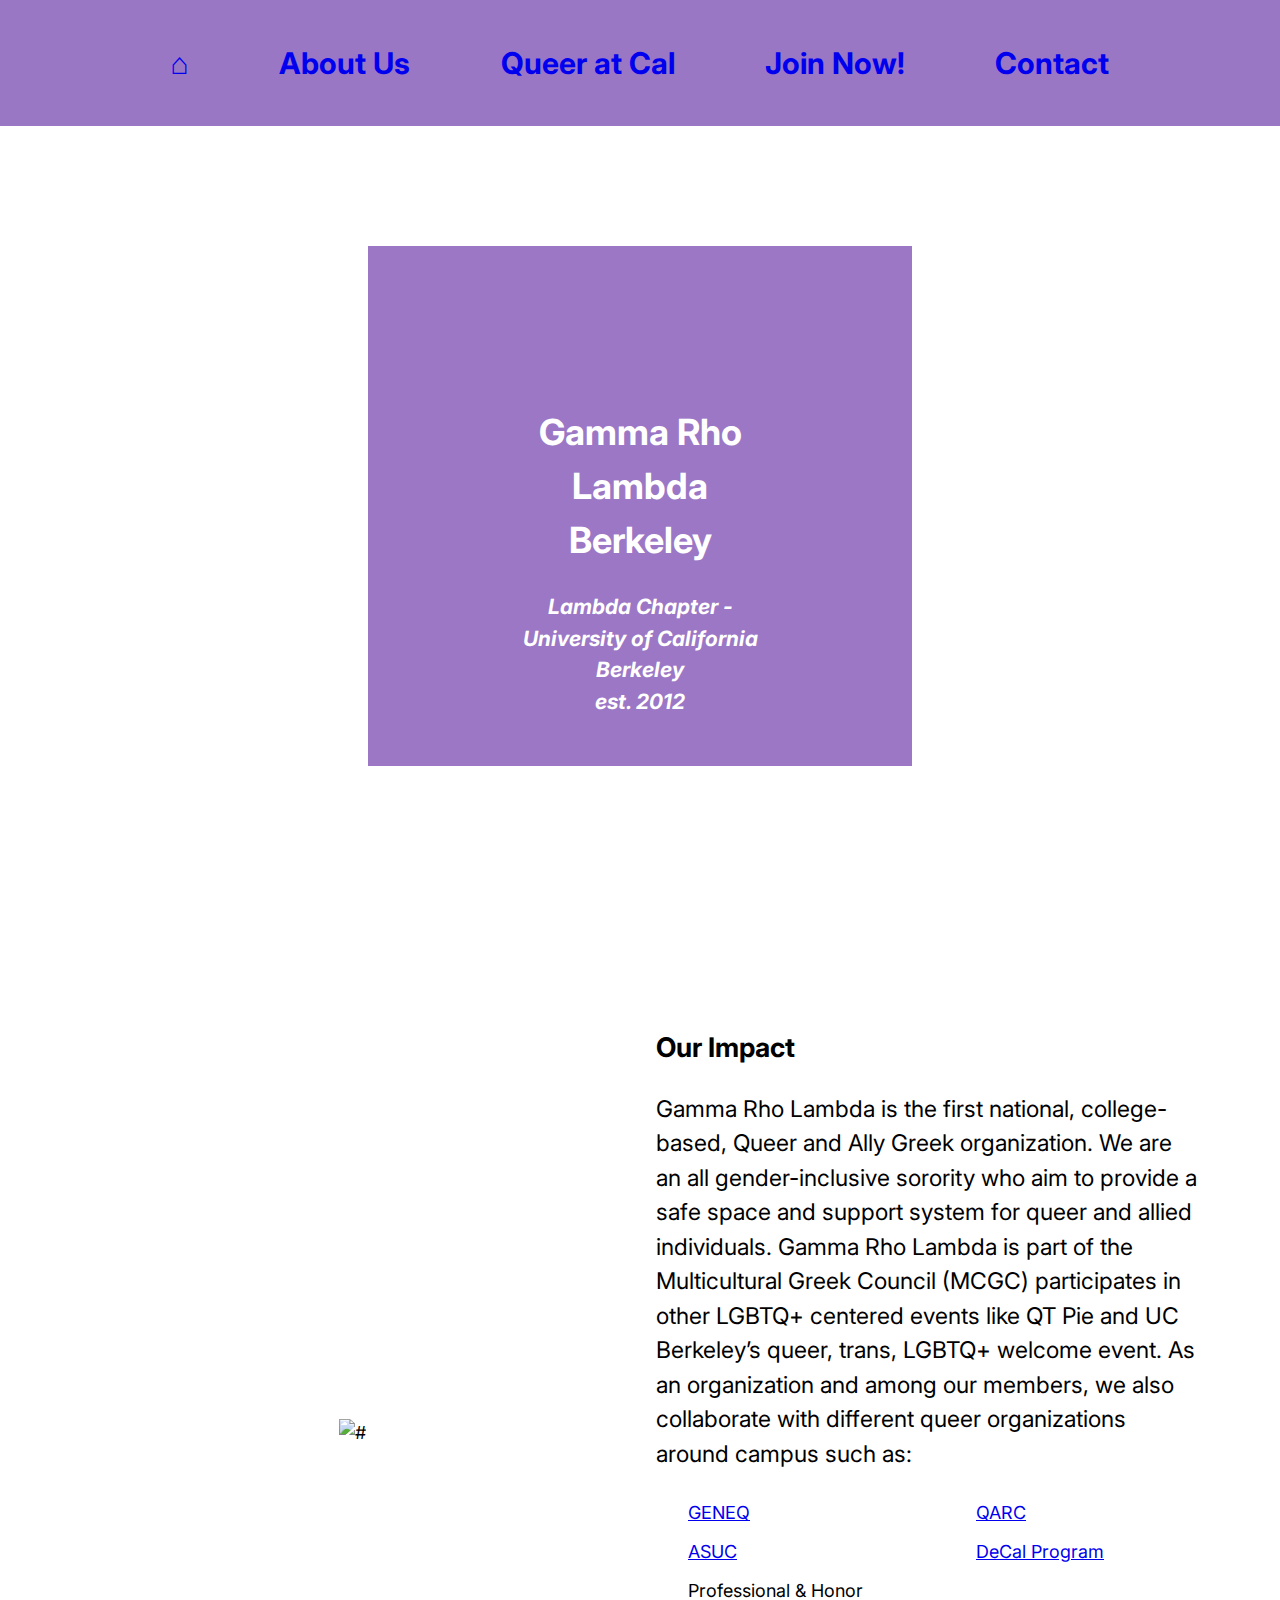
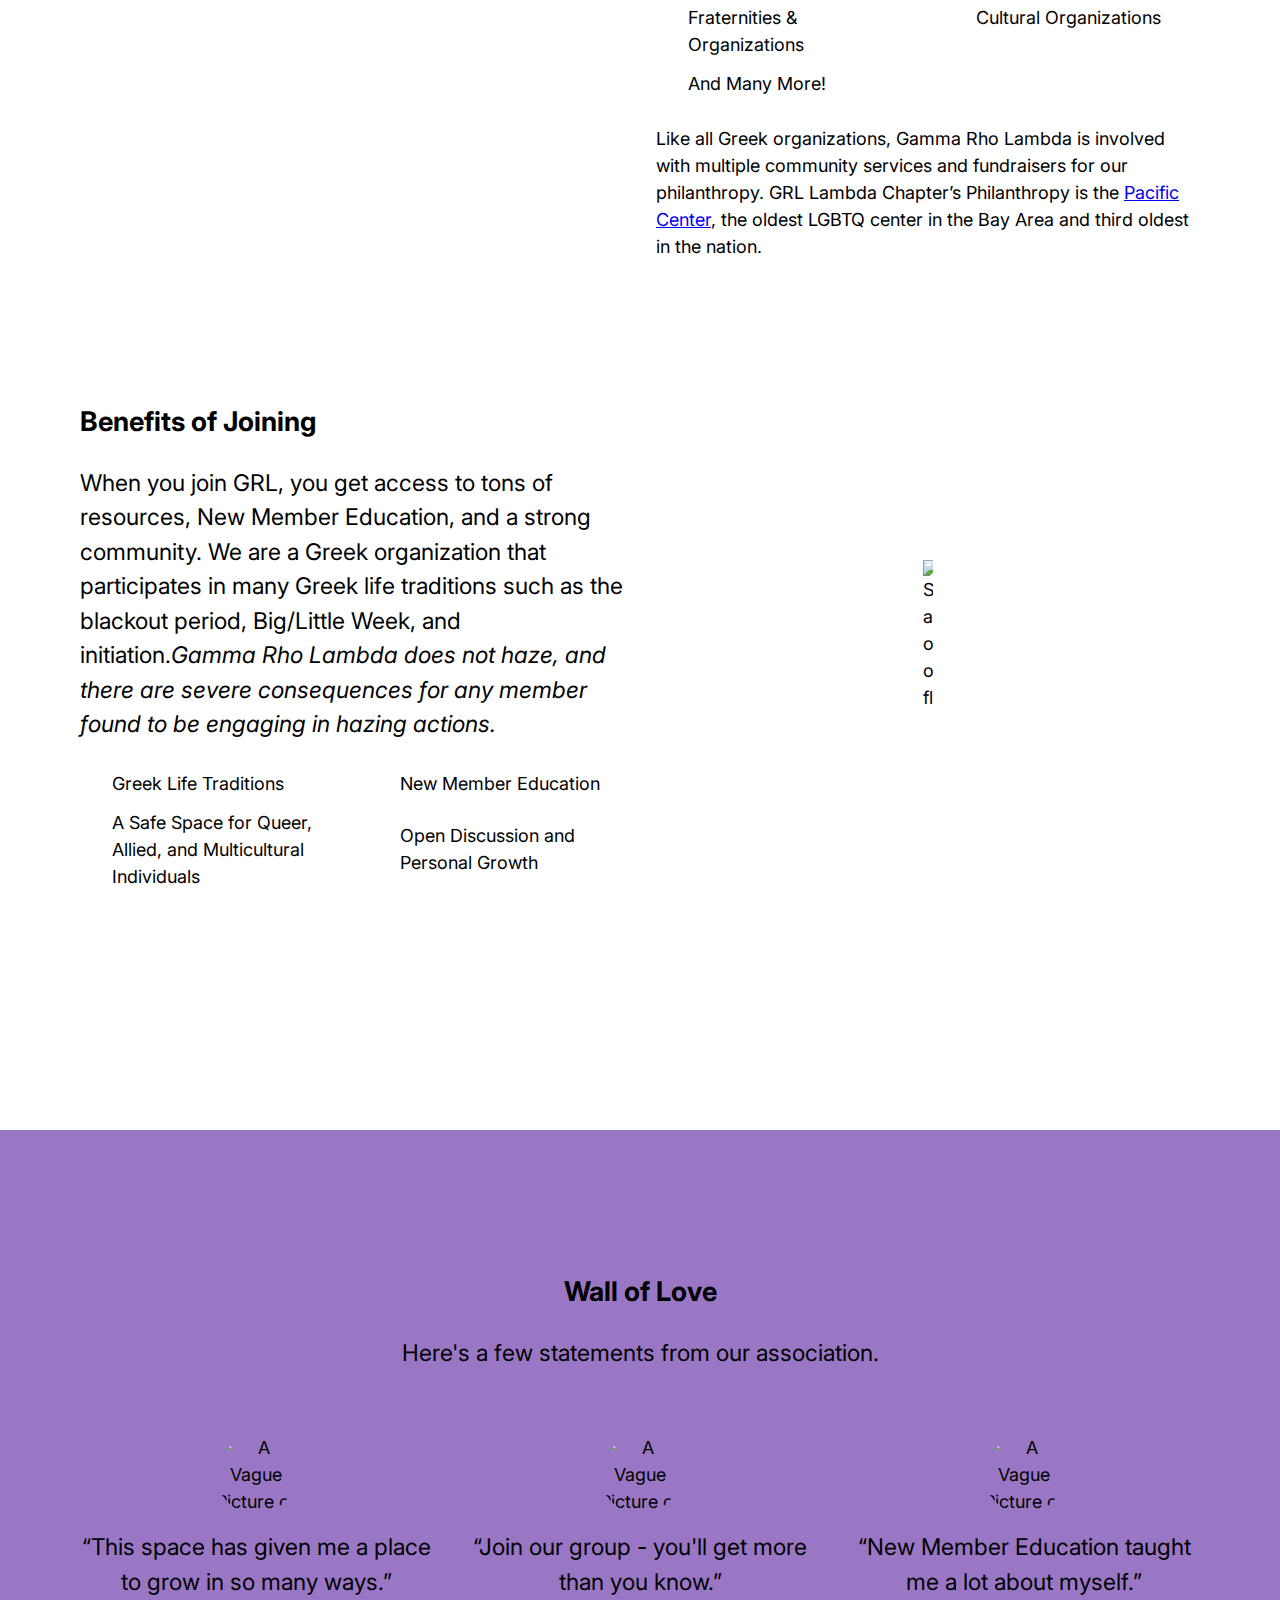
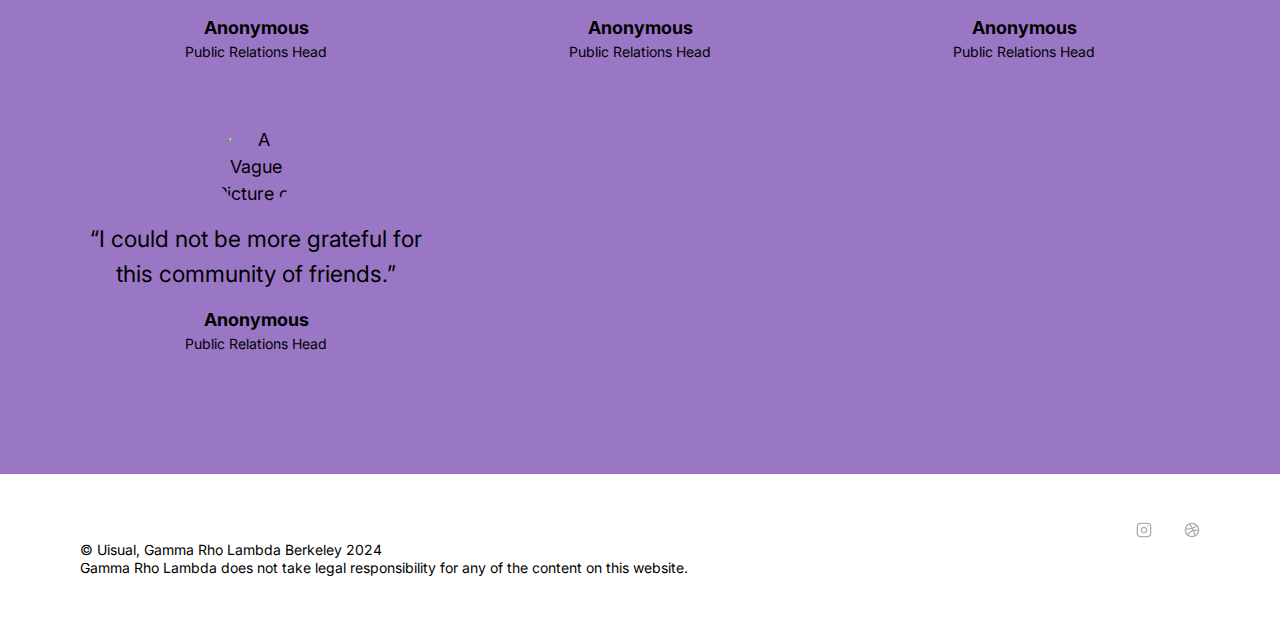
==== commit c55a19fd: "??? what is the issue with index" ====
--- a/index.html
+++ b/index.html
@@ -22,8 +22,8 @@
     <link rel="icon" type="image/png" href="#" sizes="48x48">
     <!-- PERFORMANCE -->
     <link rel="stylesheet" href="https://fonts.googleapis.com/css2?family=Inter:wght@400;700&display=swap">
-    <link rel="preload" as="style" href="css/style.css">
-    <link rel="stylesheet" href="css/style.css">
+    <link rel="preload" as="style" href="css/about.css">
+    <link rel="stylesheet" href="css/about.css">
     <!-- TITLE -->
     <title>Gamma Rho Lambda</title>
   </head>
--- a/css/about.css
+++ b/css/about.css
@@ -0,0 +1,855 @@
+/*--------------------------------------------------------------
+TABLE OF CONTENT
+----------------------------------------------------------------
+1.0 VARIABLE
+|  1.1 COLOR
+|  1.2 TYPOGRAPHY
+|  1.3 LAYOUT
+2.0 FOUNDATION
+3.0 TYPOGRAPHY
+4.0 IMAGE
+5.0 LAYOUT
+6.0 COMPONENT
+|  6.1 CTA
+|  6.2 BUTTON
+|  6.3 LIST
+7.0 SECTION
+|  7.1 HEADER
+|  7.2 HERO
+|  7.3 CUSTOMER
+|  7.4 FEATURE
+|  7.5 TESTIMONIAL
+|  7.6 CLOSE
+|  7.7 FOOTER
+8.0 MEDIA
+|  8.1 768PX
+|  8.2 1024PX
+|  8.3 1200PX
+--------------------------------------------------------------*/
+
+/*--------------------------------------------------------------
+1.0 VARIABLE
+--------------------------------------------------------------*/
+
+:root {
+
+  /*------------------------------------------------------------
+  |
+  | 1.1 COLOR
+  |
+  ------------------------------------------------------------*/
+
+
+
+  /* COLOR PALETTE */
+
+  --ui-color-n-000: #ffffff;
+  --ui-color-n-025: #9a77c5;
+  --ui-color-n-050: #1541df;
+  --ui-color-n-100: #000000;
+  --ui-color-n-200: #4a9df0;
+  --ui-color-n-300: #e9e082;
+  --ui-color-n-900: #8d4747;
+
+  --ui-color-brand: var(--ui-color-n-025);
+  
+
+  /* BACKGROUND COLOR */
+  
+  --ui-color-background-primary  : var(--ui-color-n-000);
+  --ui-color-background-secondary: var(--ui-color-n-050);
+  --ui-color-background-tertiary : var(--ui-color-n-025);
+
+  /* TYPOGRAPHY COLOR */
+
+  --ui-color-typography-heading: var(--ui-color-n-200);
+  --ui-color-typography-body   : var(--ui-color-n-100);
+  --ui-color-typography-note   : var(--ui-color-n-100);
+  --ui-color-typography-button : var(--ui-color-n-100);
+
+  /*------------------------------------------------------------
+  |
+  | 1.2 TYPOGRAPHY
+  |
+  ------------------------------------------------------------*/
+
+  --ui-typography-typeface: "Inter", sans-serif;
+
+  /* FONT SIZE */
+
+  --ui-typography-h1: 1.9375rem;
+  --ui-typography-h2: 1.5625rem;
+  --ui-typography-p : 1rem;
+  --ui-typography-s : .8125rem;
+
+  /* LEADING */
+
+  --ui-typography-h1-leading: 1.2;
+  --ui-typography-h2-leading: 1.2;
+  --ui-typography-p-leading : 1.5;
+
+  /* MARGIN */
+
+  --ui-typography-margin-heading: .75rem;
+  --ui-typography-margin-body   : 1.125rem;
+
+  /*------------------------------------------------------------
+  |
+  | 1.3 LAYOUT
+  |
+  ------------------------------------------------------------*/
+  
+  --ui-layout-container: 1.25rem;
+  --ui-layout-grid     : 3.625rem;
+  --ui-layout-gutter   : 1rem;
+
+  /* GAP */
+  
+  --ui-gap-cta        : .75rem;
+  --ui-gap-hero       : 2rem;
+  --ui-gap-customer   : 2rem;
+  --ui-gap-feature    : 2rem;
+  --ui-gap-testimonial: 2rem;
+
+  /* BORDER RADIUS */
+  
+  --ui-radius-avatar: 5rem;
+  --ui-radius-button: 10rem;
+
+}
+
+/*--------------------------------------------------------------
+2.0 FOUNDATION
+--------------------------------------------------------------*/
+
+html { box-sizing: border-box; }
+
+*,
+*:before,
+*:after { box-sizing: inherit; }
+
+body {
+  background-color: var(--ui-color-background-primary);
+  color: var(--ui-color-typography-body);
+  font-family: var(--ui-typography-typeface);
+  font-feature-settings: "liga", "kern";
+  font-size: var(--ui-typography-p);
+  font-weight: 400;
+  line-height: var(--ui-typography-p-leading);
+  margin: 0 auto;
+  text-rendering: optimizeLegibility;
+  -webkit-font-smoothing: antialiased;
+}
+
+/*--------------------------------------------------------------
+3.0 TYPOGRAPHY
+--------------------------------------------------------------*/
+
+/*a { color: var(--ui-color-brand); text-decoration: none; }*/
+/*
+h1,
+h2,
+p,
+ul { margin-top: 0; }
+
+h1,
+h2 {
+  color: var(--ui-color-typography-heading);
+  margin-bottom: var(--ui-typography-margin-heading);
+}
+
+h1 {
+  font-size: var(--ui-typography-h1);
+  line-height: var(--ui-typography-h1-leading);
+}
+
+h2 {
+  font-size: var(--ui-typography-h2);
+  line-height: var(--ui-typography-h2-leading);
+}
+*/
+p,
+ul { margin-bottom: var(--ui-typography-margin-body); }
+
+p:last-child,
+ul:last-child { margin-bottom: 0; }
+
+ul { padding-left: 0; }
+
+strong { font-weight: 700; }
+
+small { font-size: var(--ui-typography-s); }
+
+.ui-text-note {
+  color: var(--ui-color-typography-note);
+  line-height: 1;
+}
+
+/*--------------------------------------------------------------
+4.0 IMAGE
+--------------------------------------------------------------*/
+
+img,
+svg {
+  display: block;
+  height: auto;
+  margin: 0 auto;
+  max-width: 100%;
+}
+
+/*--------------------------------------------------------------
+5.0 LAYOUT
+--------------------------------------------------------------*/
+
+.ui-layout-container {
+  padding-left: var(--ui-layout-container);
+  padding-right: var(--ui-layout-container);
+}
+
+.ui-layout-grid {
+  align-items: center;
+  justify-content: center;
+}
+
+
+
+.ui-layout-flex {
+    display: flex;
+    align-items: left;
+    justify-content: space-evenly;
+}
+
+.ui-layout-grid { display: grid; }
+
+/*--------------------------------------------------------------
+6.0 COMPONENT
+--------------------------------------------------------------*/
+
+/*--------------------------------------------------------------
+|
+| 6.1 CTA
+|
+--------------------------------------------------------------*/
+
+.ui-component-cta {
+  flex-direction: column;
+  row-gap: var(--ui-gap-cta);
+}
+
+/*--------------------------------------------------------------
+|
+| 6.2 BUTTON
+|
+--------------------------------------------------------------*/
+
+.ui-component-button {
+  border: 0.625rem solid var(ui-color-n-000);
+  border-radius: var(--ui-radius-button);
+  display: block;
+  font-weight: 700;
+  line-height: 1;
+  text-align: center;
+  text-decoration: none;
+}
+
+.ui-component-button-primary {
+  background-color: var(--ui-color-brand);
+  color: var(--ui-color-typography-button);
+  text-decoration: none;
+}
+
+.ui-component-button-normal {
+  padding: .75rem 1rem .875rem;
+  width: fit-content;
+  text-decoration: none;
+}
+
+.ui-component-button-small {
+  font-size: var(--ui-typography-s);
+  padding: .5rem .75rem .5625rem;
+  text-decoration: none;
+}
+
+/*--------------------------------------------------------------
+|
+| 6.3 LIST
+|
+--------------------------------------------------------------*/
+
+.ui-component-list {
+  grid-template-columns: 1fr;
+  row-gap: .75rem;
+}
+
+.ui-component-list--item {
+  background-position: left center;
+  background-repeat: no-repeat;
+  background-size: 1.125rem;
+  list-style: none;
+  padding-left: 1.875rem;
+}
+
+.ui-component-list--item-check {
+  background-image: url(https://res.cloudinary.com/uisual/image/upload/assets/icons/check.svg);
+}
+
+/*--------------------------------------------------------------
+7.0 SECTION
+--------------------------------------------------------------*/
+
+/*--------------------------------------------------------------
+|
+| 7.1 HEADER
+|
+--------------------------------------------------------------*/
+
+.ui-section-header {
+  text-align: left;
+  padding-bottom: 60px;
+  padding-top: 60px;
+  /*position: fixed;*/
+  background-color: var(--ui-color-background-tertiary);
+  color: var(-ui-color-n-000);
+  font-size: 30px
+}
+
+.ui-section-header__layout { 
+  /*position:fixed; */
+}
+
+/*--------------------------------------------------------------
+|
+| 7.2 HERO
+|
+--------------------------------------------------------------*/
+
+.ui-section-hero {
+ /*padding-bottom: 10rem; /*this is not the cause of the disaster
+  padding-top: 10rem;*/
+  background-image: url('https://cdn.pixabay.com/photo/2019/10/30/15/13/pride-4589773_1280.jpg');
+  text-align: left;
+  color: --ui-color-n-200;
+}
+
+.ui-section-hero-about {
+    background-image: url('../img/grl-full-chapter.jpeg');
+    text-align: left;
+    color: --ui-color-n-200;
+}
+
+.container {
+  position: relative;
+  text-align: center;
+  color: white;
+}
+
+.centered {
+  position: absolute;
+  top: 50%;
+  left: 50%;
+  transform: translate(-50%, -50%);
+}
+
+/*.ui-section-hero--image { margin-top: var(--ui-gap-hero); }*/
+
+/*--------------------------------------------------------------
+|
+| 7.3 CUSTOMER
+|
+--------------------------------------------------------------*/
+
+.ui-section-customer__layout {
+  flex-direction: column;
+  row-gap: var(--ui-gap-customer);
+}
+
+.ui-section-customer--logo {
+  height: 1.5rem;
+  width: auto;
+}
+
+.ui-section-customer--logo-str { height: 1.75rem; }
+  
+.ui-section-customer--logo-bhn { height: 1.375rem; }
+
+/*--------------------------------------------------------------
+|
+| 7.4 FEATURE
+|
+--------------------------------------------------------------*/
+
+.ui-section-feature {
+  padding-bottom: 5rem;
+  padding-top: 5rem;
+}
+
+.ui-section-feature__layout { row-gap: var(--ui-gap-feature); }
+
+.ui-section-feature__layout:nth-of-type(odd) div {
+  grid-row-start: 1;
+}
+
+.ui-section-feature__layout:nth-of-type(even) {
+  margin-bottom: 5rem;
+  margin-top: 5rem;
+}
+
+/*--------------------------------------------------------------
+|
+| 7.5 TESTIMONIAL
+|
+--------------------------------------------------------------*/
+
+.ui-section-testimonial {
+  background-color: var(--ui-color-background-tertiary);
+  padding-bottom: 5rem;
+  padding-top: 5rem;
+  text-align: center;
+}
+
+.ui-section-testimonial__layout {
+  margin-top: var(--ui-gap-testimonial);
+  row-gap: var(--ui-gap-testimonial);
+}
+
+.ui-section-testimonial--avatar {
+  border-radius: var(--ui-radius-avatar);
+  height: 5rem;
+  width: 5rem;
+}
+
+.ui-section-testimonial--quote {
+  margin-bottom: 1rem;
+  margin-top: 1rem;
+}
+
+.ui-section-testimonial--author { line-height: 1.25; }
+
+/*--------------------------------------------------------------
+|
+| 7.6 CLOSE
+|
+--------------------------------------------------------------*/
+
+.ui-section-close {
+  background-color: var(--ui-color-background-secondary);
+  padding-top: 5rem;
+  text-align: center;
+}
+
+/*--------------------------------------------------------------
+|
+| 7.7 FOOTER
+|
+--------------------------------------------------------------*/
+
+.ui-section-footer {
+  padding-bottom: 3rem;
+  padding-top: 3rem;
+}
+
+.ui-section-footer__layout {
+  flex-direction: column-reverse;
+  row-gap: var(--ui-layout-gutter);
+}
+
+.ui-section-footer--copyright { margin-bottom: 0; }
+
+.ui-section-footer--nav {
+  column-gap: var(--ui-layout-gutter);
+}
+
+/*--------------------------------------------------------------
+8.0 MEDIA
+--------------------------------------------------------------*/
+
+/*--------------------------------------------------------------
+|
+| 8.1 768PX
+|
+--------------------------------------------------------------*/
+
+@media screen and (min-width: 48rem) {
+
+  /*------------------------------------------------------------
+  VARIABLE
+  ------------------------------------------------------------*/
+  
+  :root {
+
+    /*----------------------------------------------------------
+    |
+    | TYPOGRAPHY
+    |
+    ----------------------------------------------------------*/
+
+    /* FONT SIZE */
+
+    --ui-typography-h1: 2.1875rem;
+    --ui-typography-h2: 1.75rem;
+    --ui-typography-p : 1.125rem;
+    --ui-typography-s : .875rem;
+
+    /* MARGIN */
+
+    --ui-typography-margin-body: 1.25rem;
+
+    /*----------------------------------------------------------
+    |
+    | LAYOUT
+    |
+    ----------------------------------------------------------*/
+
+    --ui-layout-container: 4.25rem;
+    --ui-layout-gutter   : 1.5rem;
+
+    /* GAP */
+
+    --ui-gap-hero       : 3rem;
+    --ui-gap-feature    : 3rem;
+    --ui-gap-testimonial: 3rem;
+
+  }
+
+  /*------------------------------------------------------------
+  IMAGE
+  ------------------------------------------------------------*/
+
+  .ui-image-half-left {
+    padding-right: var(--ui-layout-gutter);
+  }
+
+  .ui-image-half-right {
+    padding-left: var(--ui-layout-gutter);
+  }
+
+  /*------------------------------------------------------------
+  LAYOUT
+  ------------------------------------------------------------*/
+
+  .ui-layout-container,
+  .ui-layout-column-center {
+    margin-left: auto;
+    margin-right: auto;
+  }
+
+  .ui-layout-grid-2,
+  .ui-layout-grid-3 {
+    column-gap: var(--ui-layout-gutter);
+    grid-template-columns: repeat(2, 1fr);
+    justify-items: center;
+  }
+
+  .ui-layout-column-4 {
+    width: calc((var(--ui-layout-grid) * 4) +
+           (var(--ui-layout-gutter) * 3));
+  }
+
+  .ui-layout-column-6 {
+    width: calc((var(--ui-layout-grid) * 6) +
+           (var(--ui-layout-gutter) * 5));
+  }
+
+  /*------------------------------------------------------------
+  COMPONENT
+  ------------------------------------------------------------*/
+
+  /*------------------------------------------------------------
+  |
+  | LIST
+  |
+  ------------------------------------------------------------*/
+
+  .ui-component-list--item {
+    background-size: 1.25rem;
+    padding-left: 2rem;
+  }
+
+  /*------------------------------------------------------------
+  SECTION
+  ------------------------------------------------------------*/
+
+  /*------------------------------------------------------------
+  |
+  | HEADER
+  |
+  ------------------------------------------------------------*/
+
+  .ui-section-header {
+    padding-bottom: 2rem;
+    padding-top: 2rem;
+  }
+
+  /*------------------------------------------------------------
+  |
+  | CUSTOMER
+  |
+  ------------------------------------------------------------*/
+
+  .ui-section-customer__layout {
+    column-gap: var(--ui-gap-customer);
+    flex-direction: row;
+  }
+  
+  .ui-section-customer--logo {
+    margin-left: 0;
+    margin-right: 0;
+  }
+
+  /*------------------------------------------------------------
+  |
+  | FEATURE
+  |
+  ------------------------------------------------------------*/
+
+  .ui-section-feature__layout:nth-of-type(odd) div {
+    grid-row-start: initial;
+  }
+
+  /*------------------------------------------------------------
+  |
+  | FOOTER
+  |
+  ------------------------------------------------------------*/
+
+  .ui-section-footer {
+    padding-bottom: 2rem;
+    padding-top: 2rem;
+  }
+  
+  .ui-section-footer__layout {
+    flex-direction: row;
+    justify-content: space-between;
+    position: relative;
+  }
+
+  .ui-section-footer--menu {
+    left: 50%;
+    position: absolute;
+    transform: translateX(-50%);
+  }
+
+}
+
+/*--------------------------------------------------------------
+|
+| 8.2 1024PX
+|
+--------------------------------------------------------------*/
+
+@media screen and (min-width: 64rem) {
+
+  /*------------------------------------------------------------
+  VARIABLE
+  ------------------------------------------------------------*/
+
+  :root {
+
+    /*----------------------------------------------------------
+    |
+    | LAYOUT
+    |
+    ----------------------------------------------------------*/
+
+    --ui-layout-container: 0;
+  
+  }
+
+  /*------------------------------------------------------------
+  TYPOGRAPHY
+  ------------------------------------------------------------*/
+
+  a { transition: all 250ms ease; }
+
+  a:not(.ui-component-button):hover {
+    color: var(--ui-color-typography-body);
+  }
+
+  /*------------------------------------------------------------
+  LAYOUT
+  ------------------------------------------------------------*/
+  
+  .ui-layout-container { width: 60rem; }
+
+  .ui-layout-grid-3 { grid-template-columns: repeat(3, 1fr); }
+
+}
+
+/*--------------------------------------------------------------
+|
+| 8.3 1200PX
+|
+--------------------------------------------------------------*/
+
+@media screen and (min-width: 75rem) {
+
+  /*------------------------------------------------------------
+  VARIABLE
+  ------------------------------------------------------------*/
+
+  :root {
+
+    /*----------------------------------------------------------
+    |
+    | TYPOGRAPHY
+    |
+    ----------------------------------------------------------*/
+
+    /* FONT SIZE */
+
+    --ui-typography-h1: 2.75rem;
+    --ui-typography-h2: 2.1875rem;
+    --ui-typography-h4: 1.4375rem;
+
+    /* MARGIN */
+
+    --ui-typography-margin-heading: 1rem;
+    --ui-typography-margin-body   : 1.75rem;
+
+    /*----------------------------------------------------------
+    |
+    | LAYOUT
+    |
+    ----------------------------------------------------------*/
+
+    --ui-layout-grid  : 4rem;
+    --ui-layout-gutter: 2rem;
+
+    /* GAP */
+
+    --ui-gap-hero       : 4rem;
+    --ui-gap-customer   : 4rem;
+    --ui-gap-feature    : 4rem;
+    --ui-gap-testimonial: 4rem;
+    
+  }
+
+  /*------------------------------------------------------------
+  TYPOGRAPHY
+  ------------------------------------------------------------*/
+
+  .ui-text-intro { font-size: var(--ui-typography-h4); }
+
+  /*------------------------------------------------------------
+  LAYOUT
+  ------------------------------------------------------------*/
+  
+  .ui-layout-container { width: 70rem; }
+
+  /*------------------------------------------------------------
+  COMPONENT
+  ------------------------------------------------------------*/
+
+  /*------------------------------------------------------------
+  |
+  | BUTTON
+  |
+  ------------------------------------------------------------*/
+
+  .ui-component-button-normal {
+    padding-bottom: 1.125rem;
+    padding-top: 1rem;
+  }
+
+  .ui-component-button-small {
+    padding-bottom: .6875rem;
+    padding-top: .625rem;
+  }
+
+  /*------------------------------------------------------------
+  SECTION
+  ------------------------------------------------------------*/
+
+  /*------------------------------------------------------------
+  |
+  | HEADER
+  |
+  ------------------------------------------------------------*/
+
+  .ui-section-header {
+    padding-bottom: 3rem;
+    padding-top: 3rem;
+  }
+
+  /*------------------------------------------------------------
+  |
+  | HERO
+  |
+  ------------------------------------------------------------*/
+
+  .ui-section-hero {
+    padding-bottom: 7.5rem;
+    padding-top: 7.5rem;
+  }
+
+  .ui-section-hero-about {
+      padding-bottom: 7.5rem;
+      padding-top: 7.5rem;
+    }
+
+  /*------------------------------------------------------------
+  |
+  | CUSTOMER
+  |
+  ------------------------------------------------------------*/
+
+  .ui-section-customer--logo { height: 2rem; }
+  
+  .ui-section-customer--logo-str { height: 2.25rem; }
+  
+  .ui-section-customer--logo-bhn { height: 1.75rem; }
+
+  /*------------------------------------------------------------
+  |
+  | FEATURE
+  |
+  ------------------------------------------------------------*/
+
+  .ui-section-feature {
+    padding-bottom: 7.5rem;
+    padding-top: 7.5rem;
+  }
+
+  .ui-section-feature__layout:nth-of-type(even) {
+    margin-bottom: 7.5rem;
+    margin-top: 7.5rem;
+  }
+
+  /* LIST */
+
+  .ui-component-list-feature {
+    column-gap: var(--ui-layout-gutter);
+    grid-template-columns: repeat(2, 1fr);
+  }
+
+  /*------------------------------------------------------------
+  |
+  | TESTIMONIAL
+  |
+  ------------------------------------------------------------*/
+
+  .ui-section-testimonial {
+    padding-bottom: 7.5rem;
+    padding-top: 7.5rem;
+  }
+
+  /*------------------------------------------------------------
+  |
+  | CLOSE
+  |
+  ------------------------------------------------------------*/
+
+  .ui-section-close { padding-top: 7.5rem; }
+  
+  /*------------------------------------------------------------
+  |
+  | FOOTER
+  |
+  ------------------------------------------------------------*/
+
+  .ui-section-footer {
+    padding-bottom: 3rem;
+    padding-top: 3rem;
+  }
+
+}
--- a/css/about.css
+++ b/css/about.css
@@ -0,0 +1,855 @@
+/*--------------------------------------------------------------
+TABLE OF CONTENT
+----------------------------------------------------------------
+1.0 VARIABLE
+|  1.1 COLOR
+|  1.2 TYPOGRAPHY
+|  1.3 LAYOUT
+2.0 FOUNDATION
+3.0 TYPOGRAPHY
+4.0 IMAGE
+5.0 LAYOUT
+6.0 COMPONENT
+|  6.1 CTA
+|  6.2 BUTTON
+|  6.3 LIST
+7.0 SECTION
+|  7.1 HEADER
+|  7.2 HERO
+|  7.3 CUSTOMER
+|  7.4 FEATURE
+|  7.5 TESTIMONIAL
+|  7.6 CLOSE
+|  7.7 FOOTER
+8.0 MEDIA
+|  8.1 768PX
+|  8.2 1024PX
+|  8.3 1200PX
+--------------------------------------------------------------*/
+
+/*--------------------------------------------------------------
+1.0 VARIABLE
+--------------------------------------------------------------*/
+
+:root {
+
+  /*------------------------------------------------------------
+  |
+  | 1.1 COLOR
+  |
+  ------------------------------------------------------------*/
+
+
+
+  /* COLOR PALETTE */
+
+  --ui-color-n-000: #ffffff;
+  --ui-color-n-025: #9a77c5;
+  --ui-color-n-050: #1541df;
+  --ui-color-n-100: #000000;
+  --ui-color-n-200: #4a9df0;
+  --ui-color-n-300: #e9e082;
+  --ui-color-n-900: #8d4747;
+
+  --ui-color-brand: var(--ui-color-n-025);
+  
+
+  /* BACKGROUND COLOR */
+  
+  --ui-color-background-primary  : var(--ui-color-n-000);
+  --ui-color-background-secondary: var(--ui-color-n-050);
+  --ui-color-background-tertiary : var(--ui-color-n-025);
+
+  /* TYPOGRAPHY COLOR */
+
+  --ui-color-typography-heading: var(--ui-color-n-200);
+  --ui-color-typography-body   : var(--ui-color-n-100);
+  --ui-color-typography-note   : var(--ui-color-n-100);
+  --ui-color-typography-button : var(--ui-color-n-100);
+
+  /*------------------------------------------------------------
+  |
+  | 1.2 TYPOGRAPHY
+  |
+  ------------------------------------------------------------*/
+
+  --ui-typography-typeface: "Inter", sans-serif;
+
+  /* FONT SIZE */
+
+  --ui-typography-h1: 1.9375rem;
+  --ui-typography-h2: 1.5625rem;
+  --ui-typography-p : 1rem;
+  --ui-typography-s : .8125rem;
+
+  /* LEADING */
+
+  --ui-typography-h1-leading: 1.2;
+  --ui-typography-h2-leading: 1.2;
+  --ui-typography-p-leading : 1.5;
+
+  /* MARGIN */
+
+  --ui-typography-margin-heading: .75rem;
+  --ui-typography-margin-body   : 1.125rem;
+
+  /*------------------------------------------------------------
+  |
+  | 1.3 LAYOUT
+  |
+  ------------------------------------------------------------*/
+  
+  --ui-layout-container: 1.25rem;
+  --ui-layout-grid     : 3.625rem;
+  --ui-layout-gutter   : 1rem;
+
+  /* GAP */
+  
+  --ui-gap-cta        : .75rem;
+  --ui-gap-hero       : 2rem;
+  --ui-gap-customer   : 2rem;
+  --ui-gap-feature    : 2rem;
+  --ui-gap-testimonial: 2rem;
+
+  /* BORDER RADIUS */
+  
+  --ui-radius-avatar: 5rem;
+  --ui-radius-button: 10rem;
+
+}
+
+/*--------------------------------------------------------------
+2.0 FOUNDATION
+--------------------------------------------------------------*/
+
+html { box-sizing: border-box; }
+
+*,
+*:before,
+*:after { box-sizing: inherit; }
+
+body {
+  background-color: var(--ui-color-background-primary);
+  color: var(--ui-color-typography-body);
+  font-family: var(--ui-typography-typeface);
+  font-feature-settings: "liga", "kern";
+  font-size: var(--ui-typography-p);
+  font-weight: 400;
+  line-height: var(--ui-typography-p-leading);
+  margin: 0 auto;
+  text-rendering: optimizeLegibility;
+  -webkit-font-smoothing: antialiased;
+}
+
+/*--------------------------------------------------------------
+3.0 TYPOGRAPHY
+--------------------------------------------------------------*/
+
+/*a { color: var(--ui-color-brand); text-decoration: none; }*/
+/*
+h1,
+h2,
+p,
+ul { margin-top: 0; }
+
+h1,
+h2 {
+  color: var(--ui-color-typography-heading);
+  margin-bottom: var(--ui-typography-margin-heading);
+}
+
+h1 {
+  font-size: var(--ui-typography-h1);
+  line-height: var(--ui-typography-h1-leading);
+}
+
+h2 {
+  font-size: var(--ui-typography-h2);
+  line-height: var(--ui-typography-h2-leading);
+}
+*/
+p,
+ul { margin-bottom: var(--ui-typography-margin-body); }
+
+p:last-child,
+ul:last-child { margin-bottom: 0; }
+
+ul { padding-left: 0; }
+
+strong { font-weight: 700; }
+
+small { font-size: var(--ui-typography-s); }
+
+.ui-text-note {
+  color: var(--ui-color-typography-note);
+  line-height: 1;
+}
+
+/*--------------------------------------------------------------
+4.0 IMAGE
+--------------------------------------------------------------*/
+
+img,
+svg {
+  display: block;
+  height: auto;
+  margin: 0 auto;
+  max-width: 100%;
+}
+
+/*--------------------------------------------------------------
+5.0 LAYOUT
+--------------------------------------------------------------*/
+
+.ui-layout-container {
+  padding-left: var(--ui-layout-container);
+  padding-right: var(--ui-layout-container);
+}
+
+.ui-layout-grid {
+  align-items: center;
+  justify-content: center;
+}
+
+
+
+.ui-layout-flex {
+    display: flex;
+    align-items: left;
+    justify-content: space-evenly;
+}
+
+.ui-layout-grid { display: grid; }
+
+/*--------------------------------------------------------------
+6.0 COMPONENT
+--------------------------------------------------------------*/
+
+/*--------------------------------------------------------------
+|
+| 6.1 CTA
+|
+--------------------------------------------------------------*/
+
+.ui-component-cta {
+  flex-direction: column;
+  row-gap: var(--ui-gap-cta);
+}
+
+/*--------------------------------------------------------------
+|
+| 6.2 BUTTON
+|
+--------------------------------------------------------------*/
+
+.ui-component-button {
+  border: 0.625rem solid var(ui-color-n-000);
+  border-radius: var(--ui-radius-button);
+  display: block;
+  font-weight: 700;
+  line-height: 1;
+  text-align: center;
+  text-decoration: none;
+}
+
+.ui-component-button-primary {
+  background-color: var(--ui-color-brand);
+  color: var(--ui-color-typography-button);
+  text-decoration: none;
+}
+
+.ui-component-button-normal {
+  padding: .75rem 1rem .875rem;
+  width: fit-content;
+  text-decoration: none;
+}
+
+.ui-component-button-small {
+  font-size: var(--ui-typography-s);
+  padding: .5rem .75rem .5625rem;
+  text-decoration: none;
+}
+
+/*--------------------------------------------------------------
+|
+| 6.3 LIST
+|
+--------------------------------------------------------------*/
+
+.ui-component-list {
+  grid-template-columns: 1fr;
+  row-gap: .75rem;
+}
+
+.ui-component-list--item {
+  background-position: left center;
+  background-repeat: no-repeat;
+  background-size: 1.125rem;
+  list-style: none;
+  padding-left: 1.875rem;
+}
+
+.ui-component-list--item-check {
+  background-image: url(https://res.cloudinary.com/uisual/image/upload/assets/icons/check.svg);
+}
+
+/*--------------------------------------------------------------
+7.0 SECTION
+--------------------------------------------------------------*/
+
+/*--------------------------------------------------------------
+|
+| 7.1 HEADER
+|
+--------------------------------------------------------------*/
+
+.ui-section-header {
+  text-align: left;
+  padding-bottom: 60px;
+  padding-top: 60px;
+  /*position: fixed;*/
+  background-color: var(--ui-color-background-tertiary);
+  color: var(-ui-color-n-000);
+  font-size: 30px
+}
+
+.ui-section-header__layout { 
+  /*position:fixed; */
+}
+
+/*--------------------------------------------------------------
+|
+| 7.2 HERO
+|
+--------------------------------------------------------------*/
+
+.ui-section-hero {
+ /*padding-bottom: 10rem; /*this is not the cause of the disaster
+  padding-top: 10rem;*/
+  background-image: url('https://cdn.pixabay.com/photo/2019/10/30/15/13/pride-4589773_1280.jpg');
+  text-align: left;
+  color: --ui-color-n-200;
+}
+
+.ui-section-hero-about {
+    background-image: url('../img/grl-full-chapter.jpeg');
+    text-align: left;
+    color: --ui-color-n-200;
+}
+
+.container {
+  position: relative;
+  text-align: center;
+  color: white;
+}
+
+.centered {
+  position: absolute;
+  top: 50%;
+  left: 50%;
+  transform: translate(-50%, -50%);
+}
+
+/*.ui-section-hero--image { margin-top: var(--ui-gap-hero); }*/
+
+/*--------------------------------------------------------------
+|
+| 7.3 CUSTOMER
+|
+--------------------------------------------------------------*/
+
+.ui-section-customer__layout {
+  flex-direction: column;
+  row-gap: var(--ui-gap-customer);
+}
+
+.ui-section-customer--logo {
+  height: 1.5rem;
+  width: auto;
+}
+
+.ui-section-customer--logo-str { height: 1.75rem; }
+  
+.ui-section-customer--logo-bhn { height: 1.375rem; }
+
+/*--------------------------------------------------------------
+|
+| 7.4 FEATURE
+|
+--------------------------------------------------------------*/
+
+.ui-section-feature {
+  padding-bottom: 5rem;
+  padding-top: 5rem;
+}
+
+.ui-section-feature__layout { row-gap: var(--ui-gap-feature); }
+
+.ui-section-feature__layout:nth-of-type(odd) div {
+  grid-row-start: 1;
+}
+
+.ui-section-feature__layout:nth-of-type(even) {
+  margin-bottom: 5rem;
+  margin-top: 5rem;
+}
+
+/*--------------------------------------------------------------
+|
+| 7.5 TESTIMONIAL
+|
+--------------------------------------------------------------*/
+
+.ui-section-testimonial {
+  background-color: var(--ui-color-background-tertiary);
+  padding-bottom: 5rem;
+  padding-top: 5rem;
+  text-align: center;
+}
+
+.ui-section-testimonial__layout {
+  margin-top: var(--ui-gap-testimonial);
+  row-gap: var(--ui-gap-testimonial);
+}
+
+.ui-section-testimonial--avatar {
+  border-radius: var(--ui-radius-avatar);
+  height: 5rem;
+  width: 5rem;
+}
+
+.ui-section-testimonial--quote {
+  margin-bottom: 1rem;
+  margin-top: 1rem;
+}
+
+.ui-section-testimonial--author { line-height: 1.25; }
+
+/*--------------------------------------------------------------
+|
+| 7.6 CLOSE
+|
+--------------------------------------------------------------*/
+
+.ui-section-close {
+  background-color: var(--ui-color-background-secondary);
+  padding-top: 5rem;
+  text-align: center;
+}
+
+/*--------------------------------------------------------------
+|
+| 7.7 FOOTER
+|
+--------------------------------------------------------------*/
+
+.ui-section-footer {
+  padding-bottom: 3rem;
+  padding-top: 3rem;
+}
+
+.ui-section-footer__layout {
+  flex-direction: column-reverse;
+  row-gap: var(--ui-layout-gutter);
+}
+
+.ui-section-footer--copyright { margin-bottom: 0; }
+
+.ui-section-footer--nav {
+  column-gap: var(--ui-layout-gutter);
+}
+
+/*--------------------------------------------------------------
+8.0 MEDIA
+--------------------------------------------------------------*/
+
+/*--------------------------------------------------------------
+|
+| 8.1 768PX
+|
+--------------------------------------------------------------*/
+
+@media screen and (min-width: 48rem) {
+
+  /*------------------------------------------------------------
+  VARIABLE
+  ------------------------------------------------------------*/
+  
+  :root {
+
+    /*----------------------------------------------------------
+    |
+    | TYPOGRAPHY
+    |
+    ----------------------------------------------------------*/
+
+    /* FONT SIZE */
+
+    --ui-typography-h1: 2.1875rem;
+    --ui-typography-h2: 1.75rem;
+    --ui-typography-p : 1.125rem;
+    --ui-typography-s : .875rem;
+
+    /* MARGIN */
+
+    --ui-typography-margin-body: 1.25rem;
+
+    /*----------------------------------------------------------
+    |
+    | LAYOUT
+    |
+    ----------------------------------------------------------*/
+
+    --ui-layout-container: 4.25rem;
+    --ui-layout-gutter   : 1.5rem;
+
+    /* GAP */
+
+    --ui-gap-hero       : 3rem;
+    --ui-gap-feature    : 3rem;
+    --ui-gap-testimonial: 3rem;
+
+  }
+
+  /*------------------------------------------------------------
+  IMAGE
+  ------------------------------------------------------------*/
+
+  .ui-image-half-left {
+    padding-right: var(--ui-layout-gutter);
+  }
+
+  .ui-image-half-right {
+    padding-left: var(--ui-layout-gutter);
+  }
+
+  /*------------------------------------------------------------
+  LAYOUT
+  ------------------------------------------------------------*/
+
+  .ui-layout-container,
+  .ui-layout-column-center {
+    margin-left: auto;
+    margin-right: auto;
+  }
+
+  .ui-layout-grid-2,
+  .ui-layout-grid-3 {
+    column-gap: var(--ui-layout-gutter);
+    grid-template-columns: repeat(2, 1fr);
+    justify-items: center;
+  }
+
+  .ui-layout-column-4 {
+    width: calc((var(--ui-layout-grid) * 4) +
+           (var(--ui-layout-gutter) * 3));
+  }
+
+  .ui-layout-column-6 {
+    width: calc((var(--ui-layout-grid) * 6) +
+           (var(--ui-layout-gutter) * 5));
+  }
+
+  /*------------------------------------------------------------
+  COMPONENT
+  ------------------------------------------------------------*/
+
+  /*------------------------------------------------------------
+  |
+  | LIST
+  |
+  ------------------------------------------------------------*/
+
+  .ui-component-list--item {
+    background-size: 1.25rem;
+    padding-left: 2rem;
+  }
+
+  /*------------------------------------------------------------
+  SECTION
+  ------------------------------------------------------------*/
+
+  /*------------------------------------------------------------
+  |
+  | HEADER
+  |
+  ------------------------------------------------------------*/
+
+  .ui-section-header {
+    padding-bottom: 2rem;
+    padding-top: 2rem;
+  }
+
+  /*------------------------------------------------------------
+  |
+  | CUSTOMER
+  |
+  ------------------------------------------------------------*/
+
+  .ui-section-customer__layout {
+    column-gap: var(--ui-gap-customer);
+    flex-direction: row;
+  }
+  
+  .ui-section-customer--logo {
+    margin-left: 0;
+    margin-right: 0;
+  }
+
+  /*------------------------------------------------------------
+  |
+  | FEATURE
+  |
+  ------------------------------------------------------------*/
+
+  .ui-section-feature__layout:nth-of-type(odd) div {
+    grid-row-start: initial;
+  }
+
+  /*------------------------------------------------------------
+  |
+  | FOOTER
+  |
+  ------------------------------------------------------------*/
+
+  .ui-section-footer {
+    padding-bottom: 2rem;
+    padding-top: 2rem;
+  }
+  
+  .ui-section-footer__layout {
+    flex-direction: row;
+    justify-content: space-between;
+    position: relative;
+  }
+
+  .ui-section-footer--menu {
+    left: 50%;
+    position: absolute;
+    transform: translateX(-50%);
+  }
+
+}
+
+/*--------------------------------------------------------------
+|
+| 8.2 1024PX
+|
+--------------------------------------------------------------*/
+
+@media screen and (min-width: 64rem) {
+
+  /*------------------------------------------------------------
+  VARIABLE
+  ------------------------------------------------------------*/
+
+  :root {
+
+    /*----------------------------------------------------------
+    |
+    | LAYOUT
+    |
+    ----------------------------------------------------------*/
+
+    --ui-layout-container: 0;
+  
+  }
+
+  /*------------------------------------------------------------
+  TYPOGRAPHY
+  ------------------------------------------------------------*/
+
+  a { transition: all 250ms ease; }
+
+  a:not(.ui-component-button):hover {
+    color: var(--ui-color-typography-body);
+  }
+
+  /*------------------------------------------------------------
+  LAYOUT
+  ------------------------------------------------------------*/
+  
+  .ui-layout-container { width: 60rem; }
+
+  .ui-layout-grid-3 { grid-template-columns: repeat(3, 1fr); }
+
+}
+
+/*--------------------------------------------------------------
+|
+| 8.3 1200PX
+|
+--------------------------------------------------------------*/
+
+@media screen and (min-width: 75rem) {
+
+  /*------------------------------------------------------------
+  VARIABLE
+  ------------------------------------------------------------*/
+
+  :root {
+
+    /*----------------------------------------------------------
+    |
+    | TYPOGRAPHY
+    |
+    ----------------------------------------------------------*/
+
+    /* FONT SIZE */
+
+    --ui-typography-h1: 2.75rem;
+    --ui-typography-h2: 2.1875rem;
+    --ui-typography-h4: 1.4375rem;
+
+    /* MARGIN */
+
+    --ui-typography-margin-heading: 1rem;
+    --ui-typography-margin-body   : 1.75rem;
+
+    /*----------------------------------------------------------
+    |
+    | LAYOUT
+    |
+    ----------------------------------------------------------*/
+
+    --ui-layout-grid  : 4rem;
+    --ui-layout-gutter: 2rem;
+
+    /* GAP */
+
+    --ui-gap-hero       : 4rem;
+    --ui-gap-customer   : 4rem;
+    --ui-gap-feature    : 4rem;
+    --ui-gap-testimonial: 4rem;
+    
+  }
+
+  /*------------------------------------------------------------
+  TYPOGRAPHY
+  ------------------------------------------------------------*/
+
+  .ui-text-intro { font-size: var(--ui-typography-h4); }
+
+  /*------------------------------------------------------------
+  LAYOUT
+  ------------------------------------------------------------*/
+  
+  .ui-layout-container { width: 70rem; }
+
+  /*------------------------------------------------------------
+  COMPONENT
+  ------------------------------------------------------------*/
+
+  /*------------------------------------------------------------
+  |
+  | BUTTON
+  |
+  ------------------------------------------------------------*/
+
+  .ui-component-button-normal {
+    padding-bottom: 1.125rem;
+    padding-top: 1rem;
+  }
+
+  .ui-component-button-small {
+    padding-bottom: .6875rem;
+    padding-top: .625rem;
+  }
+
+  /*------------------------------------------------------------
+  SECTION
+  ------------------------------------------------------------*/
+
+  /*------------------------------------------------------------
+  |
+  | HEADER
+  |
+  ------------------------------------------------------------*/
+
+  .ui-section-header {
+    padding-bottom: 3rem;
+    padding-top: 3rem;
+  }
+
+  /*------------------------------------------------------------
+  |
+  | HERO
+  |
+  ------------------------------------------------------------*/
+
+  .ui-section-hero {
+    padding-bottom: 7.5rem;
+    padding-top: 7.5rem;
+  }
+
+  .ui-section-hero-about {
+      padding-bottom: 7.5rem;
+      padding-top: 7.5rem;
+    }
+
+  /*------------------------------------------------------------
+  |
+  | CUSTOMER
+  |
+  ------------------------------------------------------------*/
+
+  .ui-section-customer--logo { height: 2rem; }
+  
+  .ui-section-customer--logo-str { height: 2.25rem; }
+  
+  .ui-section-customer--logo-bhn { height: 1.75rem; }
+
+  /*------------------------------------------------------------
+  |
+  | FEATURE
+  |
+  ------------------------------------------------------------*/
+
+  .ui-section-feature {
+    padding-bottom: 7.5rem;
+    padding-top: 7.5rem;
+  }
+
+  .ui-section-feature__layout:nth-of-type(even) {
+    margin-bottom: 7.5rem;
+    margin-top: 7.5rem;
+  }
+
+  /* LIST */
+
+  .ui-component-list-feature {
+    column-gap: var(--ui-layout-gutter);
+    grid-template-columns: repeat(2, 1fr);
+  }
+
+  /*------------------------------------------------------------
+  |
+  | TESTIMONIAL
+  |
+  ------------------------------------------------------------*/
+
+  .ui-section-testimonial {
+    padding-bottom: 7.5rem;
+    padding-top: 7.5rem;
+  }
+
+  /*------------------------------------------------------------
+  |
+  | CLOSE
+  |
+  ------------------------------------------------------------*/
+
+  .ui-section-close { padding-top: 7.5rem; }
+  
+  /*------------------------------------------------------------
+  |
+  | FOOTER
+  |
+  ------------------------------------------------------------*/
+
+  .ui-section-footer {
+    padding-bottom: 3rem;
+    padding-top: 3rem;
+  }
+
+}
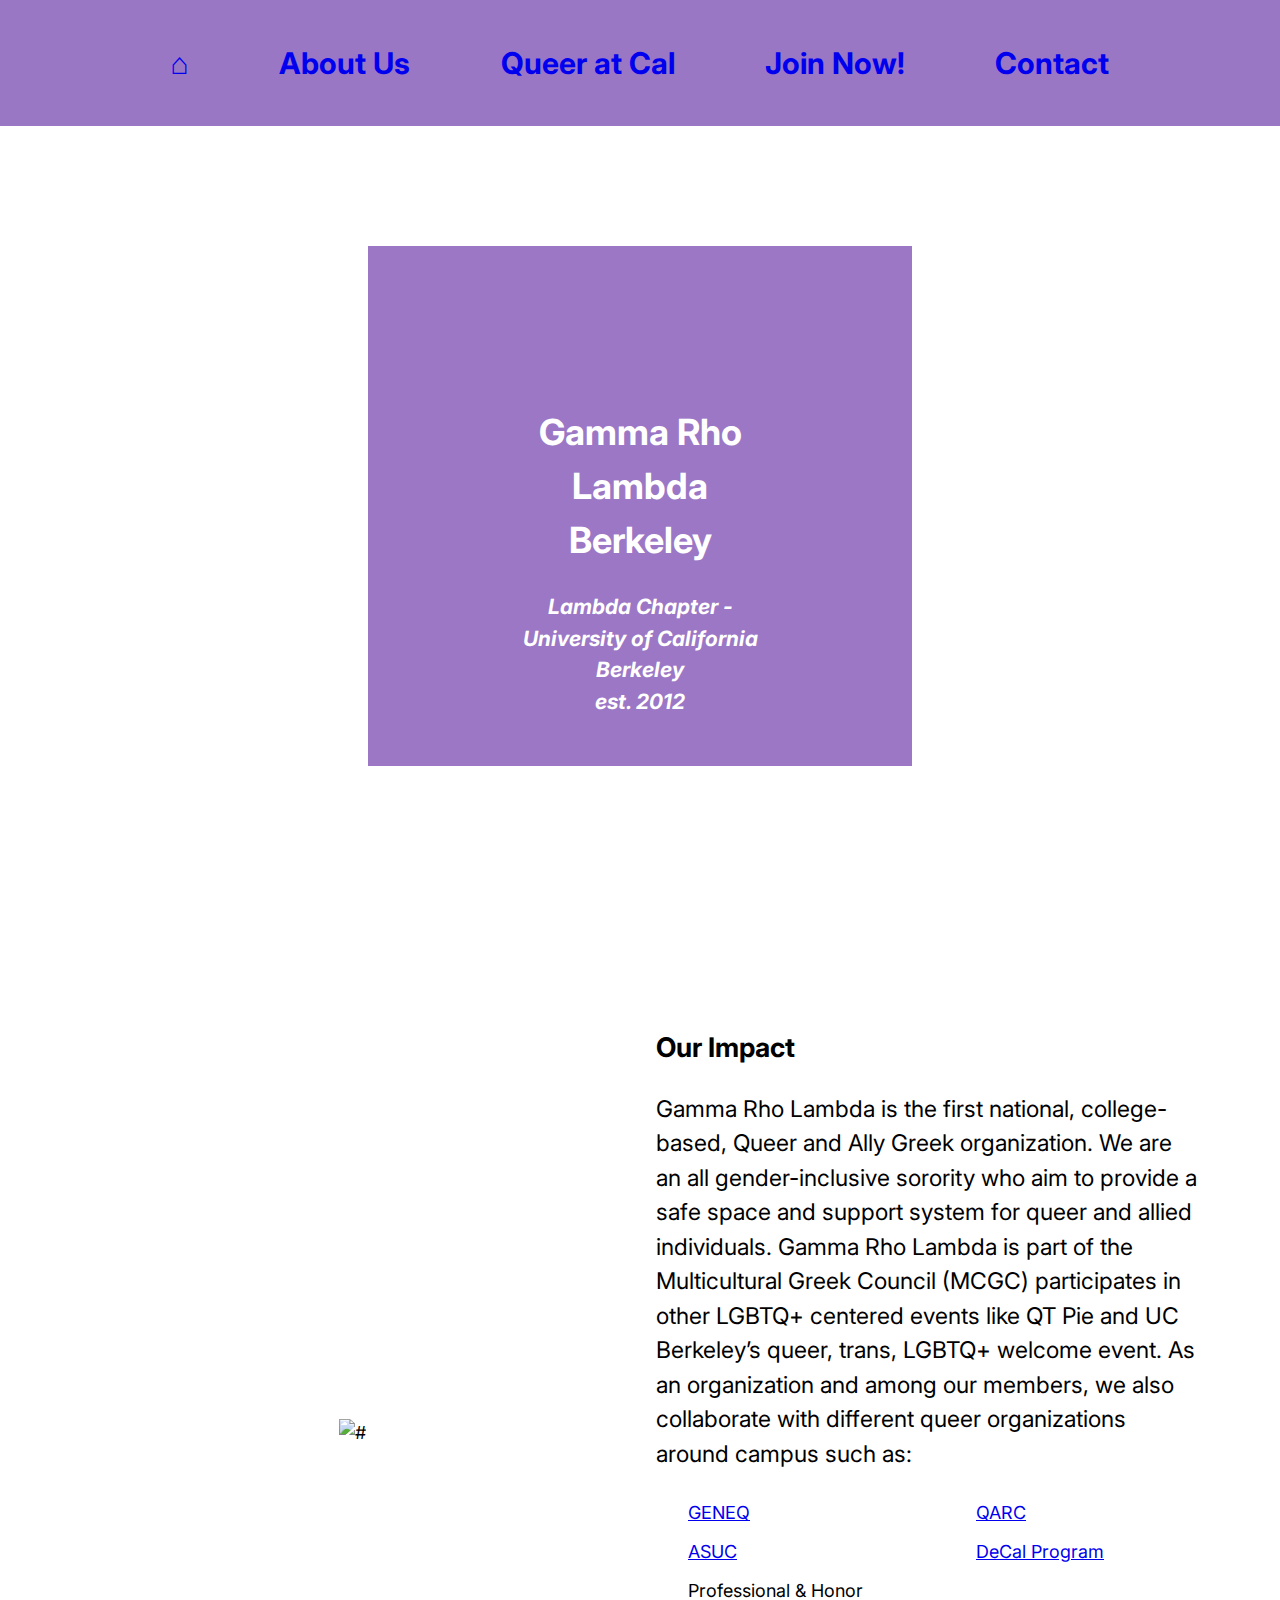
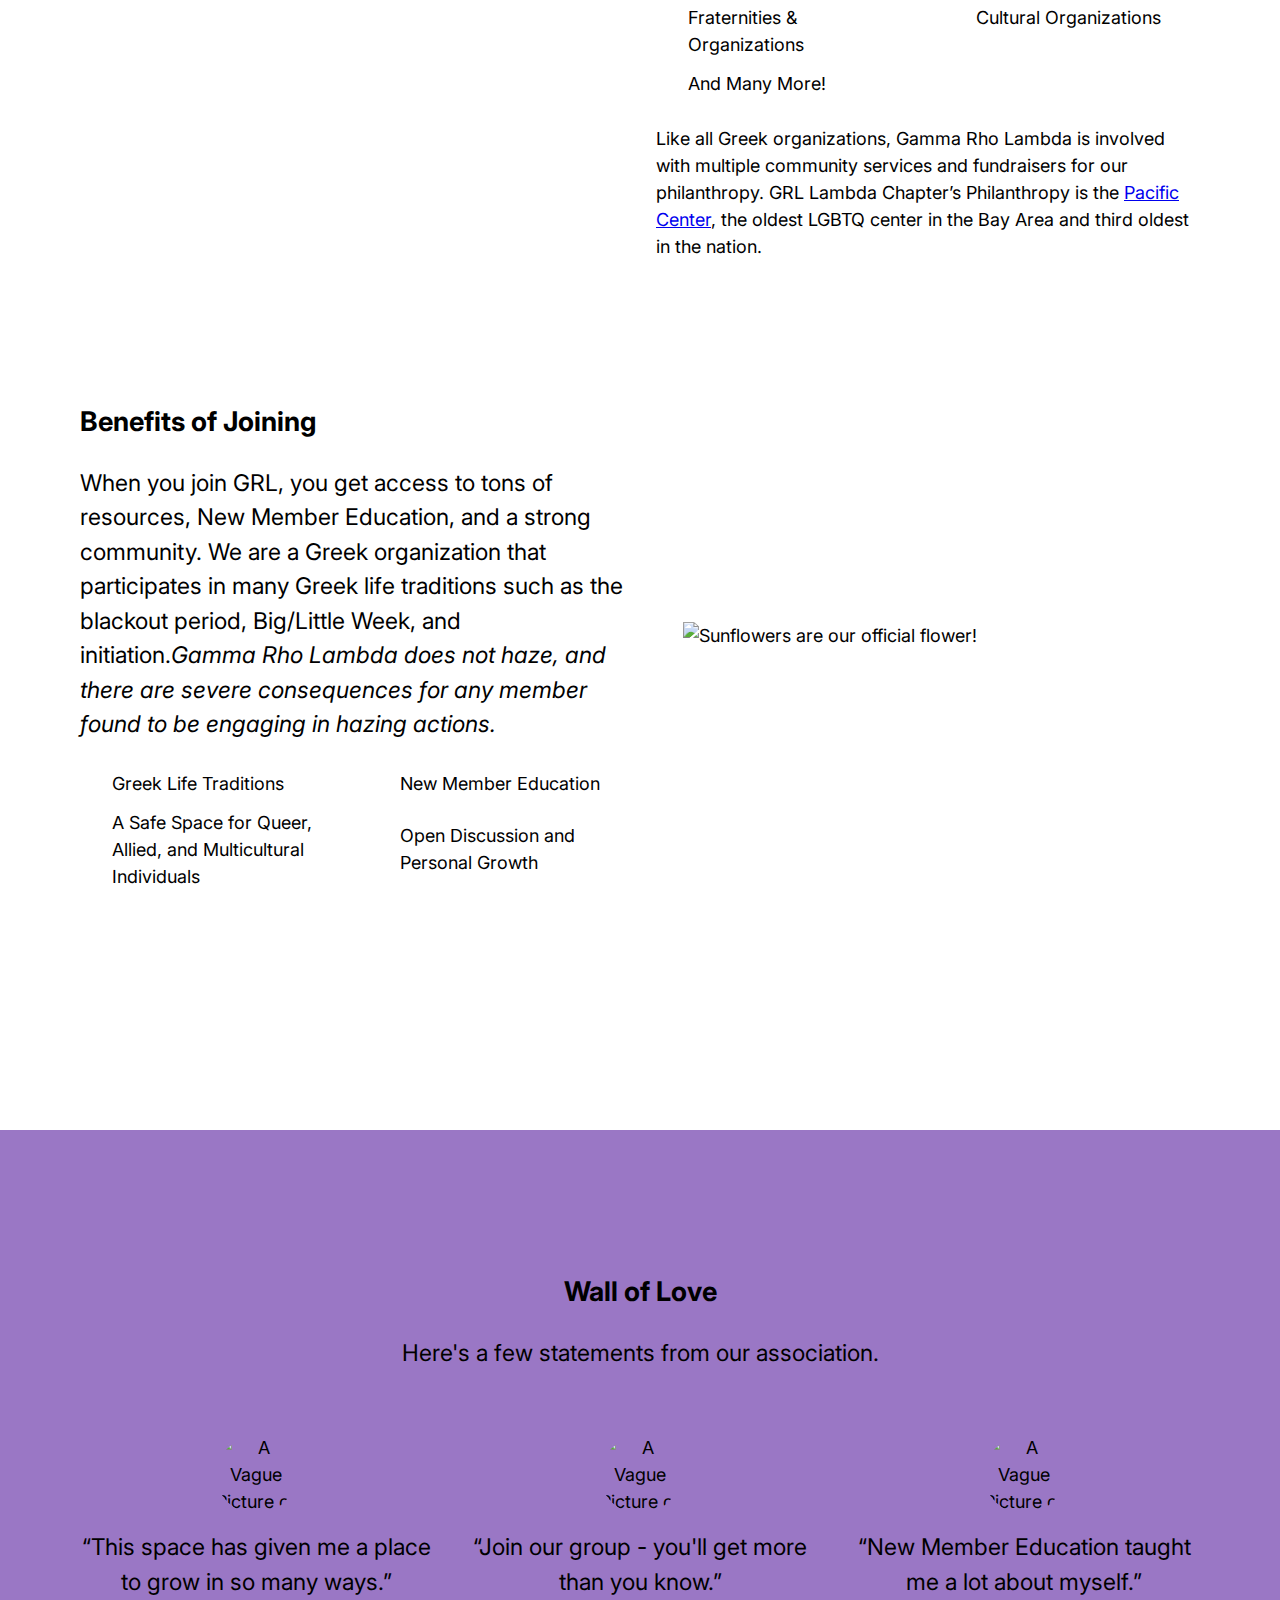
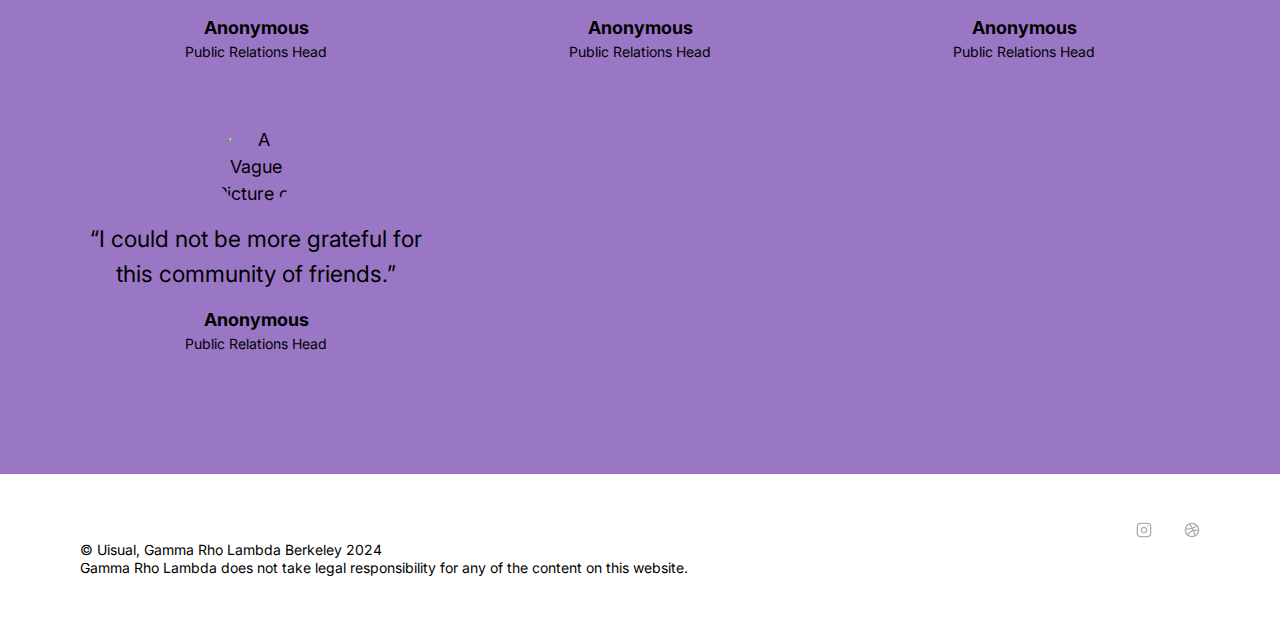
==== commit efffb0db: "fixed sunflower image. version 1 complete." ====
--- a/index.html
+++ b/index.html
@@ -136,7 +136,7 @@
             </div>
             <!-- IMAGE -->
             <img src="https://cdn.pixabay.com/photo/2016/08/28/23/24/sunflower-1627193_1280.jpg" loading="eager"
-                 alt="Sunflowers are our official flower!" class="image" height="10" width="10">
+                 alt="Sunflowers are our official flower!" class="image" width="90%">
           </div>
           <div class="ui-section-feature__layout ui-layout-grid ui-layout-grid-2">
             <!-- IMAGE -->
